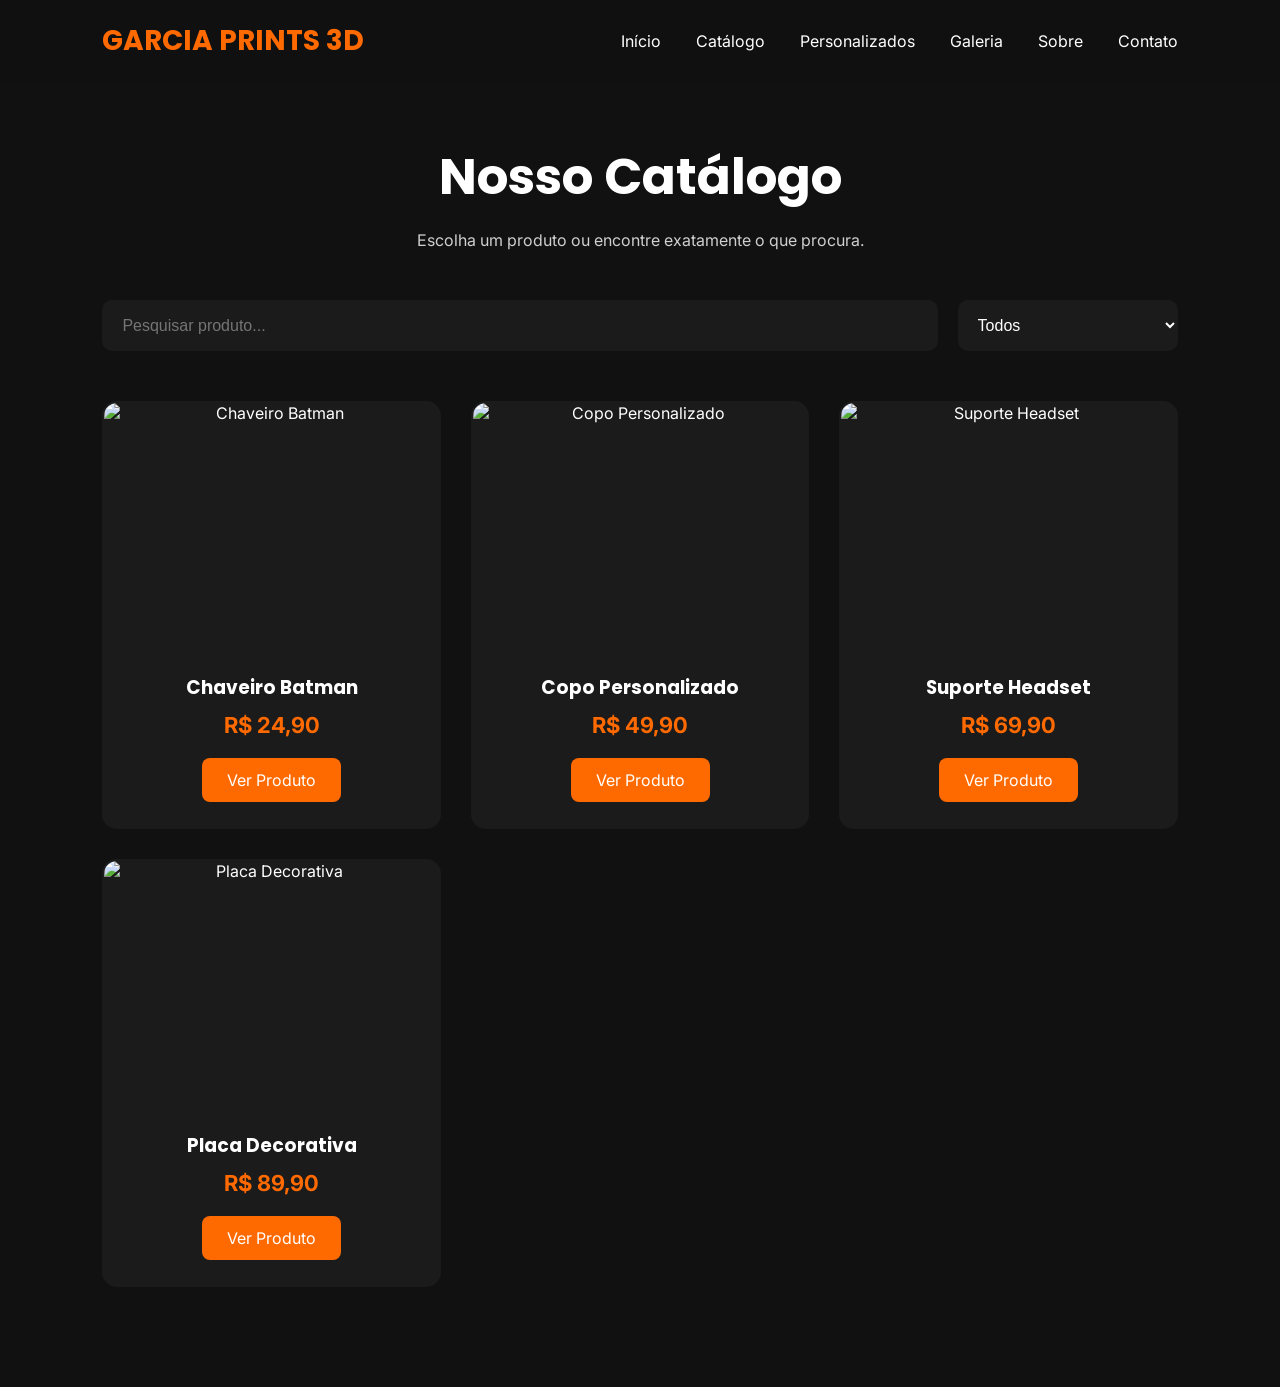
==== catalogo.html @ c891ea6e "Primeira versão do site" ====
<!DOCTYPE html>
<html lang="pt-BR">

<head>

    <meta charset="UTF-8">
    <meta name="viewport" content="width=device-width, initial-scale=1.0">

    <title>Catálogo | Garcia Prints 3D</title>

    <link rel="preconnect" href="https://fonts.googleapis.com">
    <link rel="preconnect" href="https://fonts.gstatic.com" crossorigin>

    <link href="https://fonts.googleapis.com/css2?family=Inter:wght@300;400;500;600&family=Poppins:wght@400;600;700;800&display=swap" rel="stylesheet">

    <link rel="stylesheet" href="style.css">

</head>

<body>

<header>

    <div class="logo">
        GARCIA PRINTS 3D
    </div>

    <nav>

        <a href="index.html">Início</a>
        <a href="catalogo.html">Catálogo</a>
        <a href="#">Personalizados</a>
        <a href="#">Galeria</a>
        <a href="#">Sobre</a>
        <a href="#">Contato</a>

    </nav>

    <button class="menu-btn">☰</button>

</header>

<section id="catalogo">

    <h1>Nosso Catálogo</h1>

    <p>
        Escolha um produto ou encontre exatamente o que procura.
    </p>

    <div class="catalogo-topo">

        <input
            type="text"
            id="pesquisa"
            placeholder="Pesquisar produto..."
        >

        <select id="categoria">

            <option>Todos</option>

            <option>Chaveiros</option>

            <option>Copos</option>

            <option>Decoração</option>

            <option>Geek</option>

            <option>Times</option>

            <option>Empresas</option>

        </select>

    </div>

    <div id="lista-produtos" class="produtos-grid">

    </div>

</section>

<script src="script.js"></script>

</body>
</html>
---- style.css ----
/* ===========================
   RESET
=========================== */

*{
    margin:0;
    padding:0;
    box-sizing:border-box;
}

html{
    scroll-behavior:smooth;
}

body{
    background:#111111;
    color:#ffffff;
    font-family:'Inter',sans-serif;
}

h1,h2,h3,h4,h5,h6{
    font-family:'Poppins',sans-serif;
}

a{
    text-decoration:none;
    color:inherit;
}

img{
    max-width:100%;
    display:block;
}

/* ===========================
   HEADER
=========================== */

header{
    position:fixed;
    top:0;
    left:0;
    width:100%;
    padding:20px 8%;
    display:flex;
    justify-content:space-between;
    align-items:center;
    background:rgba(17,17,17,.9);
    backdrop-filter:blur(10px);
    z-index:1000;
}

.logo{
    font-size:28px;
    font-weight:700;
    color:#ff6a00;
    font-family:'Poppins',sans-serif;
}

nav{
    display:flex;
    gap:35px;
}

nav a{
    transition:.3s;
}

nav a:hover{
    color:#ff6a00;
}

.menu-btn{
    display:none;
    background:none;
    border:none;
    color:#fff;
    font-size:30px;
    cursor:pointer;
}

/* ===========================
   HERO
=========================== */

#hero{
    min-height:100vh;
    padding:120px 8%;
    display:flex;
    align-items:center;
    justify-content:space-between;
    gap:60px;
}

.hero-text{
    flex:1;
}

.hero-text h1{
    font-size:56px;
    line-height:1.2;
    margin-bottom:20px;
}

.hero-text p{
    color:#cfcfcf;
    font-size:18px;
    margin-bottom:40px;
    max-width:550px;
}

.hero-buttons{
    display:flex;
    gap:20px;
}

.btn{
    background:#ff6a00;
    color:#fff;
    padding:16px 32px;
    border-radius:8px;
    font-weight:600;
    transition:.3s;
}

.btn:hover{
    transform:translateY(-3px);
}

.btn2{
    background:transparent;
    border:2px solid #ff6a00;
}

.hero-image{
    flex:1;
    display:flex;
    justify-content:center;
}

.hero-image img{
    max-width:500px;
}

/* ===========================
   SEÇÕES
=========================== */

section{
    padding:100px 8%;
}

h2{
    font-size:40px;
    margin-bottom:50px;
    text-align:center;
}

/* ===========================
   RESPONSIVO
=========================== */

@media(max-width:900px){

    nav{
        display:none;
    }

    .menu-btn{
        display:block;
    }

    #hero{
        flex-direction:column;
        text-align:center;
    }

    .hero-buttons{
        justify-content:center;
        flex-wrap:wrap;
    }

    .hero-text h1{
        font-size:40px;
    }
}/* ===========================
MENU MOBILE
=========================== */

@media(max-width:900px){

    nav.active{
        display:flex;
        flex-direction:column;
        position:absolute;
        top:80px;
        left:0;
        width:100%;
        background:#111111;
        padding:30px;
        text-align:center;
        gap:25px;
    }

}/* ===========================
   CATEGORIAS
=========================== */

.grid-categorias{
    display:grid;
    grid-template-columns:repeat(auto-fit,minmax(220px,1fr));
    gap:25px;
}

.categoria{
    background:#1b1b1b;
    border:2px solid transparent;
    border-radius:15px;
    padding:30px;
    text-align:center;
    transition:.35s;
    cursor:pointer;
}

.categoria img{
    width:120px;
    height:120px;
    object-fit:contain;
    margin:0 auto 20px;
    transition:.35s;
}

.categoria h3{
    font-family:'Poppins',sans-serif;
    font-size:22px;
}

.categoria:hover{
    transform:translateY(-8px) scale(1.03);
    border-color:#ff6a00;
    box-shadow:0 15px 40px rgba(255,106,0,.2);
}

.categoria:hover img{
    transform:scale(1.08);
}/* ===========================
   PRODUTOS
=========================== */

.produtos-grid{

    display:grid;

    grid-template-columns:repeat(auto-fit,minmax(260px,1fr));

    gap:30px;

}

.produto-card{

    background:#1b1b1b;

    border-radius:15px;

    overflow:hidden;

    transition:.35s;

    text-align:center;

    border:2px solid transparent;

}

.produto-card:hover{

    transform:translateY(-10px);

    border-color:#ff6a00;

    box-shadow:0 20px 45px rgba(255,106,0,.2);

}

.produto-card img{

    width:100%;

    height:250px;

    object-fit:cover;

}

.produto-card h3{

    margin:20px 0 10px;

    font-family:'Poppins',sans-serif;

}

.preco{

    color:#ff6a00;

    font-size:22px;

    font-weight:bold;

    margin-bottom:20px;

}

.btn-card{

    display:inline-block;

    margin-bottom:25px;

    background:#ff6a00;

    color:#fff;

    padding:12px 25px;

    border-radius:8px;

    transition:.3s;

}

.btn-card:hover{

    transform:scale(1.05);

}/* ===========================
   COMO FUNCIONA
=========================== */

.linha-tempo{

    display:flex;

    justify-content:center;

    align-items:center;

    gap:25px;

    flex-wrap:wrap;

}

.passo{

    background:#1b1b1b;

    width:250px;

    padding:35px 25px;

    border-radius:15px;

    text-align:center;

    transition:.3s;

    border:2px solid transparent;

}

.passo:hover{

    transform:translateY(-8px);

    border-color:#ff6a00;

    box-shadow:0 15px 35px rgba(255,106,0,.2);

}

.icone{

    font-size:60px;

    margin-bottom:20px;

}

.passo h3{

    margin-bottom:15px;

    font-family:'Poppins',sans-serif;

}

.passo p{

    color:#cfcfcf;

    line-height:1.6;

}

.seta{

    color:#ff6a00;

    font-size:40px;

}

@media(max-width:900px){

    .linha-tempo{

        flex-direction:column;

    }

    .seta{

        transform:rotate(90deg);

    }

}/* ===========================
   PERSONALIZADOS
=========================== */

#personalizados{

    display:flex;

    align-items:center;

    justify-content:space-between;

    gap:70px;

}

.personalizados-img{

    flex:1;

}

.personalizados-img img{

    width:100%;

    border-radius:20px;

    transition:.4s;

}

.personalizados-img img:hover{

    transform:scale(1.02);

}

.personalizados-texto{

    flex:1;

}

.personalizados-texto span{

    color:#ff6a00;

    font-weight:700;

    letter-spacing:2px;

}

.personalizados-texto h2{

    text-align:left;

    margin:15px 0 25px;

    font-size:45px;

}

.personalizados-texto p{

    color:#cfcfcf;

    line-height:1.8;

    margin-bottom:35px;

    font-size:18px;

}

@media(max-width:900px){

    #personalizados{

        flex-direction:column;

    }

    .personalizados-texto{

        text-align:center;

    }

    .personalizados-texto h2{

        text-align:center;

        font-size:35px;

    }

}/* ===========================
   GALERIA
=========================== */

.galeria-grid{

    display:grid;

    grid-template-columns:repeat(auto-fit,minmax(280px,1fr));

    gap:20px;

}

.galeria-grid img{

    width:100%;

    height:260px;

    object-fit:cover;

    border-radius:15px;

    cursor:pointer;

    transition:.35s;

}

.galeria-grid img:hover{

    transform:scale(1.05);

    box-shadow:0 15px 35px rgba(255,106,0,.25);

}/* ===========================
   AVALIAÇÕES
=========================== */

.avaliacoes-grid{

    display:grid;

    grid-template-columns:repeat(auto-fit,minmax(300px,1fr));

    gap:25px;

}

.avaliacao-card{

    background:#1b1b1b;

    padding:30px;

    border-radius:15px;

    transition:.3s;

    border:2px solid transparent;

}

.avaliacao-card:hover{

    border-color:#ff6a00;

    transform:translateY(-8px);

}

.estrelas{

    color:#ff6a00;

    font-size:22px;

    margin-bottom:15px;

}

.avaliacao-card p{

    color:#ddd;

    line-height:1.7;

}

.avaliacao-card h4{

    margin-top:20px;

}

/* ===========================
   FOOTER
=========================== */

footer{

    background:#0d0d0d;

    display:grid;

    grid-template-columns:repeat(auto-fit,minmax(250px,1fr));

    gap:40px;

    padding:70px 8%;

}

footer h2{

    text-align:left;

    margin-bottom:15px;

}

footer h3{

    margin-bottom:20px;

}

.footer-menu{

    display:flex;

    flex-direction:column;

    gap:12px;

}

.footer-menu a{

    transition:.3s;

}

.footer-menu a:hover{

    color:#ff6a00;

}

.footer-contato{

    display:flex;

    flex-direction:column;

    gap:12px;

}

.copyright{

    background:#080808;

    text-align:center;

    padding:20px;

    color:#888;

}/* ===========================
   CATÁLOGO
=========================== */

#catalogo{

    padding:140px 8% 100px;

}

#catalogo h1{

    font-family:'Poppins',sans-serif;

    font-size:50px;

    text-align:center;

    margin-bottom:15px;

}

#catalogo>p{

    text-align:center;

    color:#cfcfcf;

    margin-bottom:50px;

}

.catalogo-topo{

    display:flex;

    justify-content:space-between;

    gap:20px;

    margin-bottom:50px;

    flex-wrap:wrap;

}

#pesquisa{

    flex:1;

    min-width:250px;

    padding:16px 20px;

    border:none;

    border-radius:10px;

    background:#1b1b1b;

    color:white;

    font-size:16px;

    outline:none;

}

#categoria{

    width:220px;

    padding:16px;

    border:none;

    border-radius:10px;

    background:#1b1b1b;

    color:white;

    font-size:16px;

    cursor:pointer;

    outline:none;

}

#pesquisa:focus,
#categoria:focus{

    box-shadow:0 0 0 2px #ff6a00;

}

@media(max-width:768px){

.catalogo-topo{

flex-direction:column;

}

#categoria{

width:100%;

}

}/* ===========================
   PÁGINA DO PRODUTO
=========================== */

#produto{

    padding:140px 8%;

    display:flex;

    gap:60px;

    align-items:center;

    flex-wrap:wrap;

}

.produto-imagem{

    flex:1;

}

.produto-imagem img{

    width:100%;

    max-width:500px;

    border-radius:20px;

}

.produto-info{

    flex:1;

}

.produto-info h1{

    font-size:48px;

    margin-bottom:20px;

}

.produto-info p{

    color:#ddd;

    line-height:1.8;

    margin-bottom:30px;

}

.botoes-compra{

    display:flex;

    gap:20px;

    flex-wrap:wrap;

}
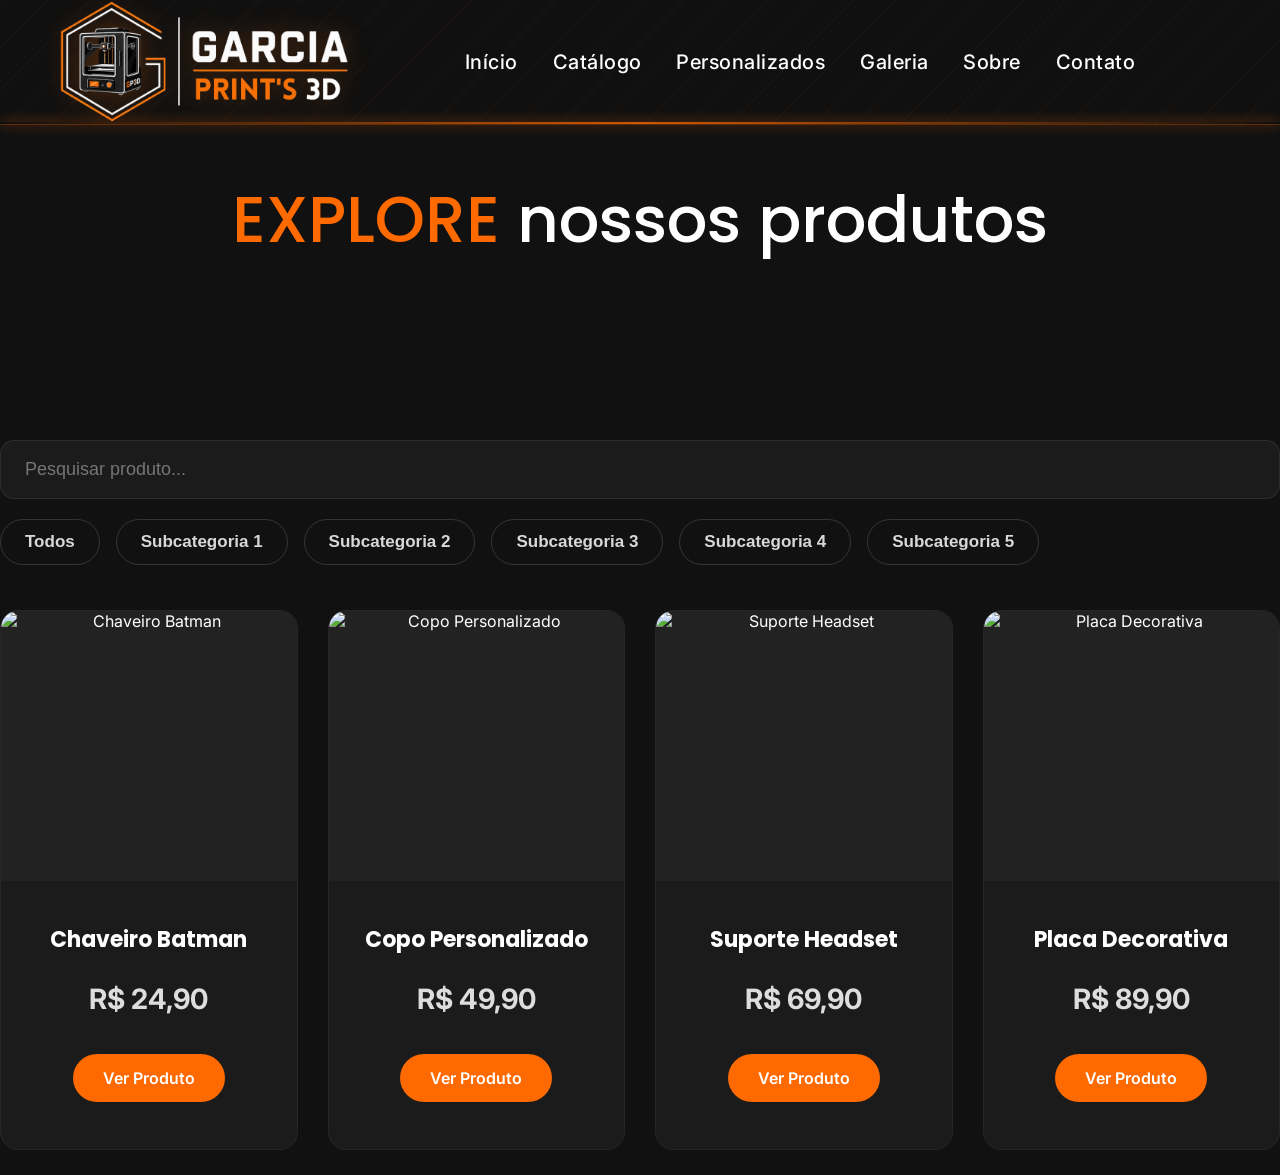
==== commit 8baa317c: "home finalizada" ====
--- a/catalogo.html
+++ b/catalogo.html
@@ -22,9 +22,10 @@
 <header>
 
     <div class="logo">
-        GARCIA PRINTS 3D
-    </div>
-
+    <a href="index.html">
+        <img src="assets/logo.png" alt="Garcia Print's 3D">
+    </a>
+</div>
     <nav>
 
         <a href="index.html">Início</a>
@@ -42,41 +43,33 @@
 
 <section id="catalogo">
 
-    <h1>Nosso Catálogo</h1>
+    <h1><span>EXPLORE</span> nossos produtos</h1>
 
-    <p>
-        Escolha um produto ou encontre exatamente o que procura.
-    </p>
-
+</section>
     <div class="catalogo-topo">
 
-        <input
-            type="text"
-            id="pesquisa"
-            placeholder="Pesquisar produto..."
-        >
+    <input
+    type="text"
+    id="pesquisa"
+    placeholder="Pesquisar produto..."
+>
 
-        <select id="categoria">
+<div class="filtros">
 
-            <option>Todos</option>
+    <button class="filtro filtroativo">Todos</button>
 
-            <option>Chaveiros</option>
+    <button class="filtro">Subcategoria 1</button>
 
-            <option>Copos</option>
+    <button class="filtro">Subcategoria 2</button>
 
-            <option>Decoração</option>
+    <button class="filtro">Subcategoria 3</button>
 
-            <option>Geek</option>
+    <button class="filtro">Subcategoria 4</button>
 
-            <option>Times</option>
+    <button class="filtro">Subcategoria 5</button>
 
-            <option>Empresas</option>
-
-        </select>
-
-    </div>
-
-    <div id="lista-produtos" class="produtos-grid">
+</div>    
+     <div id="lista-produtos" class="produtos-grid">
 
     </div>
 
--- a/style.css
+++ b/style.css
@@ -32,53 +32,139 @@
     display:block;
 }
 
-/* ===========================
-   HEADER
-=========================== */
 
 header{
     position:fixed;
     top:0;
     left:0;
     width:100%;
-    padding:20px 8%;
+    height:125px;
+
     display:flex;
-    justify-content:space-between;
     align-items:center;
-    background:rgba(17,17,17,.9);
-    backdrop-filter:blur(10px);
-    z-index:1000;
-}
-
+
+    padding:0 50px;
+
+    background:linear-gradient(
+        135deg,
+        rgba(15,15,15,.98),
+        rgba(30,30,30,.95),
+        rgba(15,15,15,.98)
+    );
+
+    backdrop-filter:blur(18px);
+
+    border-bottom:1px solid rgba(255,106,0,.25);
+
+    z-index:9999;
+}
 .logo{
-    font-size:28px;
-    font-weight:700;
-    color:#ff6a00;
-    font-family:'Poppins',sans-serif;
-}
-
+    display:flex;
+    align-items:center;
+    height:100%;
+}
+
+.logo img{
+    height:30px;
+    width:auto;
+    display:block;
+    transition:.3s;
+    margin-top: 30px
+}
+
+.logo img:hover{
+    transform:scale(1.03);
+}
 nav{
+    flex:1;
     display:flex;
-    gap:35px;
+    justify-content:space-evenly;
+    align-items:center;
+
+    margin-left:60px;
+    margin-right:60px;
 }
 
 nav a{
+    color:#fff;
+    text-decoration:none;
+    font-size:20px;      /* antes devia estar 16px */
+    font-weight:500;
+    letter-spacing:.5px;
+    transition:.3s;
+}
+
+nav a::after{
+
+    content:"";
+
+    position:absolute;
+
+    left:0;
+    bottom:-7px;
+
+    width:0;
+    height:2px;
+
+    background:#ff6a00;
+
     transition:.3s;
 }
 
 nav a:hover{
     color:#ff6a00;
+    text-shadow:0 0 10px rgba(255,106,0,.6);
+}
+
+nav a:hover::after{
+
+    width:100%;
+
+}
+
+.btn-orcamento{
+
+    background:#ff6a00;
+
+    color:#fff;
+
+    padding:13px 24px;
+
+    border-radius:10px;
+
+    text-decoration:none;
+
+    font-weight:600;
+
+    transition:.3s;
+
+    white-space:nowrap;
+
+}
+
+.btn-orcamento:hover{
+
+    transform:translateY(-2px);
+
+    box-shadow:0 0 20px rgba(255,106,0,.45);
+
 }
 
 .menu-btn{
+
     display:none;
+
     background:none;
+
     border:none;
+
     color:#fff;
+
     font-size:30px;
+
     cursor:pointer;
-}
-
+
+}
 /* ===========================
    HERO
 =========================== */
@@ -90,28 +176,61 @@
     align-items:center;
     justify-content:space-between;
     gap:60px;
-}
-
+
+    position:relative;
+    overflow:hidden;
+}
+#hero::before{
+    content:"";
+    position:absolute;
+    inset:0;
+
+    background:
+        radial-gradient(circle at 20% 40%, rgba(255,106,0,.18), transparent 35%),
+        radial-gradient(circle at 85% 20%, rgba(255,106,0,.10), transparent 25%);
+
+    z-index:-2;
+}
+#hero::after{
+    content:"";
+    position:absolute;
+    inset:0;
+
+    background-image:
+        linear-gradient(rgba(255,106,0,.03) 1px, transparent 1px),
+        linear-gradient(90deg, rgba(255,106,0,.03) 1px, transparent 1px);
+
+    background-size:60px 60px;
+
+    z-index:-1;
+}
 .hero-text{
     flex:1;
 }
 
 .hero-text h1{
-    font-size:56px;
-    line-height:1.2;
-    margin-bottom:20px;
+    font-size:78px;
+    line-height:1.08;
+    font-weight:800;
+    margin-bottom:35px;
+    letter-spacing:-2px;
 }
 
 .hero-text p{
-    color:#cfcfcf;
-    font-size:18px;
-    margin-bottom:40px;
-    max-width:550px;
-}
-
+    font-size:26px;
+    line-height:1.7;
+    color:#d8d8d8;
+    max-width:650px;
+    margin-bottom:45px;
+}
+
+.hero-text span{
+    color:#ff6a00;
+}
 .hero-buttons{
     display:flex;
-    gap:20px;
+    gap:25px;
+    margin-top:25px;
 }
 
 .btn{
@@ -707,169 +826,625 @@
 
 #catalogo h1{
 
-    font-family:'Poppins',sans-serif;
-
-    font-size:50px;
+    font-size:64px;
+
+    font-weight:500;
+
+    line-height:2.5;
+
+    margin: bottom 40px;
+
+    text-align: center;
+}
+
+
+#catalogo h1 span{
+
+    color:#ff6a00;
+
+}
+
+#catalogo>p{
 
     text-align:center;
 
-    margin-bottom:15px;
-
-}
-
-#catalogo>p{
-
+    color:#cfcfcf;
+
+    margin-bottom:50px;
+
+}
+
+.catalogo-topo{
+
+    display:block;
+
+    margin:40px 0 25px;
+
+}
+
+#pesquisa{
+
+    width:100%;
+
+    padding:18px 24px;
+
+    background:#1b1b1b;
+
+    border:1px solid rgba(255,255,255,.08);
+
+    border-radius:14px;
+
+    color:#fff;
+
+    font-size:18px;
+
+    outline:none;
+
+    transition:.3s;
+
+}
+
+@media(max-width:768px){
+
+.catalogo-topo{
+
+    margin:30px 0 20px;
+
+}
+
+}
+.catalogo-topo{
+
+flex-direction:column;
+
+}
+
+#categoria{
+
+width:100%;
+
+}
+
+/* ===========================
+   PÁGINA DO PRODUTO
+=========================== */
+
+#produto{
+
+    padding:140px 8%;
+
+    display:flex;
+
+    gap:60px;
+
+    align-items:center;
+
+    flex-wrap:wrap;
+
+}
+
+.produto-imagem{
+
+    flex:1;
+
+}
+
+.produto-imagem img{
+
+    width:100%;
+
+    max-width:500px;
+
+    border-radius:20px;
+
+}
+
+.produto-info{
+
+    flex:1;
+
+}
+
+.produto-info h1{
+
+    font-size:48px;
+
+    margin-bottom:20px;
+
+}
+
+.produto-info p{
+
+    color:#ddd;
+
+    line-height:1.8;
+
+    margin-bottom:30px;
+
+}
+
+.botoes-compra{
+
+    display:flex;
+
+    gap:20px;
+
+    flex-wrap:wrap;
+
+}/* ===== LOGO ===== */
+.logo img{
+    width: 320px;
+    height: auto;
+    display: block;
+    transition: .35s;
+    filter: drop-shadow(0 0 12px rgba(255,106,0,.25));
+}
+
+.logo img:hover{
+    transform: scale(1.04);
+    filter: drop-shadow(0 0 20px rgba(255,106,0,.45));
+} header::after{
+    content:"";
+    position:absolute;
+    left:0;
+    bottom:0;
+    width:100%;
+    height:2px;
+
+    background:linear-gradient(
+        90deg,
+        transparent,
+        #ff6a00,
+        transparent
+    );
+
+    opacity:.8;
+}.btn-orcamento{
+    background:#ff6a00;
+    color:#fff;
+    text-decoration:none;
+    padding:12px 22px;
+    border-radius:8px;
+    font-weight:600;
+    transition:.3s;
+}
+
+.btn-orcamento:hover{
+    background:#ff7d1a;
+    transform:translateY(-2px);
+}header::before{
+    content:"";
+
+    position:absolute;
+
+    top:0;
+    left:0;
+
+    width:100%;
+    height:100%;
+
+    background:
+    repeating-linear-gradient(
+        -45deg,
+        transparent 0px,
+        transparent 28px,
+        rgba(255,106,0,.05) 29px,
+        transparent 30px
+    );
+
+    pointer-events:none;
+} header::after{
+    content:"";
+
+    position:absolute;
+
+    left:0;
+    bottom:0;
+
+    width:100%;
+    height:2px;
+
+    background:linear-gradient(
+        90deg,
+        transparent,
+        #ff6a00,
+        transparent
+    );
+
+    box-shadow:0 0 12px #ff6a00;
+}.logo{
+    overflow:hidden;
+}
+.hero-content span{
+    color:#ff6a00;
+}
+.orcamento-btn{
+    margin-left:auto;
+}
+/* ===========================
+   HERO PREMIUM
+=========================== */
+
+.hero-image{
+    position:relative;
+    display:flex;
+    justify-content:center;
+    align-items:center;
+}
+
+.hero-image::before{
+    content:"";
+    position:absolute;
+    width:500px;
+    height:500px;
+    border-radius:50%;
+    background:radial-gradient(circle,
+        rgba(255,106,0,.35),
+        rgba(255,106,0,.08),
+        transparent 70%);
+    filter:blur(30px);
+    z-index:-1;
+    animation:pulseGlow 5s ease-in-out infinite;
+}
+
+.hero-image img{
+    width:650px;
+    max-width:100%;
+    animation:float 5s ease-in-out infinite;
+    filter:drop-shadow(0 25px 45px rgba(255,106,0,.35));
+}
+
+@keyframes float{
+    0%{
+        transform:translateY(0px);
+    }
+    50%{
+        transform:translateY(-18px);
+    }
+    100%{
+        transform:translateY(0px);
+    }
+}
+
+@keyframes pulseGlow{
+    0%{
+        transform:scale(1);
+        opacity:.6;
+    }
+    50%{
+        transform:scale(1.08);
+        opacity:1;
+    }
+    100%{
+        transform:scale(1);
+        opacity:.6;
+    }
+}
+.btn{
+    position:relative;
+    overflow:hidden;
+}
+
+.btn::before{
+    content:"";
+    position:absolute;
+    top:0;
+    left:-120%;
+    width:60%;
+    height:100%;
+    background:linear-gradient(
+        90deg,
+        transparent,
+        rgba(255,255,255,.4),
+        transparent
+    );
+    transform:skewX(-25deg);
+    transition:.7s;
+}
+
+.btn:hover::before{
+    left:170%;
+}
+
+.btn:hover{
+    transform:translateY(-5px);
+    box-shadow:0 15px 30px rgba(255,106,0,.35);
+}
+/* ===========================
+   CATEGORIAS
+=========================== */
+
+#categorias{
+    padding:100px 8%;
+}
+
+#categorias h2{
     text-align:center;
-
-    color:#cfcfcf;
-
-    margin-bottom:50px;
-
-}
-
-.catalogo-topo{
-
+    font-size:48px;
+    margin-bottom:60px;
+    color:#fff;
+}
+
+.grid-categorias{
+    display:grid;
+    grid-template-columns:repeat(auto-fit,minmax(280px,1fr));
+    gap:30px;
+}
+
+.categoria{
+    background:linear-gradient(180deg,#202020,#171717);
+    border:1px solid rgba(255,255,255,.05);
+    border-radius:18px;
+
+    padding:45px 35px;
+
+    transition:.35s ease;
+
+    cursor:pointer;
+
+    position:relative;
+
+    overflow:hidden;
+}
+
+.categoria::before{
+    content:"";
+    position:absolute;
+    top:0;
+    left:-100%;
+    width:100%;
+    height:3px;
+
+    background:linear-gradient(
+        90deg,
+        transparent,
+        #ff6a00,
+        transparent
+    );
+
+    transition:.6s;
+}
+
+.categoria:hover{
+    transform:translateY(-10px);
+
+    border-color:rgba(255,106,0,.35);
+
+    box-shadow:
+        0 18px 40px rgba(0,0,0,.45),
+        0 0 30px rgba(255,106,0,.15);
+}
+
+.categoria:hover::before{
+    left:100%;
+}
+
+.categoria h3{
+    font-size:28px;
+    margin-bottom:20px;
+}
+
+.categoria p{
+    color:#bdbdbd;
+    font-size:17px;
+}
+
+.categoria:hover p{
+    color:#ff6a00;
+}/*=========================
+ /* ===========================
+   FILTROS DO CATÁLOGO
+=========================== */
+
+.filtros{
     display:flex;
-
-    justify-content:space-between;
-
-    gap:20px;
-
-    margin-bottom:50px;
-
     flex-wrap:wrap;
-
-}
-
-#pesquisa{
-
-    flex:1;
-
-    min-width:250px;
-
-    padding:16px 20px;
-
-    border:none;
-
-    border-radius:10px;
+    gap:16px;
+    margin:20px 0 45px;
+}
+
+.filtro{
+    background:transparent;
+    border:1px solid rgba(255,255,255,.15);
+    color:#d8d8d8;
+
+    padding:12px 24px;
+
+    border-radius:999px;
+
+    font-size:17px;
+    font-weight:600;
+
+    cursor:pointer;
+
+    transition:.3s ease;
+}
+
+.filtro:hover{
+    border-color:#ff6a00;
+    color:#fff;
+    transform:translateY(-2px);
+}
+
+.filtro.ativo{
+    background:#ff6a00;
+    color:#fff;
+    border-color:#ff6a00;
+
+    box-shadow:0 0 20px rgba(255,106,0,.25);
+}/* ===========================
+   CARDS DOS PRODUTOS
+=========================== */
+
+.produto{
+
+    background:#1a1a1a;
+
+    border:1px solid rgba(255,255,255,.05);
+
+    border-radius:18px;
+
+    overflow:hidden;
+
+    transition:.35s;
+
+}
+
+.produto:hover{
+
+    transform:translateY(-10px);
+
+    border-color:#ff6a00;
+
+    box-shadow:0 20px 45px rgba(255,106,0,.18);
+
+}
+
+.produto img{
+
+    width:100%;
+    height:260px;
+
+    object-fit:cover;
+
+    transition:.4s;
+
+}
+
+.produto:hover img{
+
+    transform:scale(1.06);
+
+}
+
+.produto-info{
+
+    padding:22px;
+
+}
+
+.produto h3{
+
+    font-size:22px;
+
+    margin-bottom:10px;
+
+}
+
+.preco{
+
+    color:#ff6a00;
+
+    font-size:28px;
+
+    font-weight:700;
+
+    margin:18px 0;
+
+}.produto-card{
 
     background:#1b1b1b;
+    border-radius:18px;
+    overflow:hidden;
+
+    transition:.35s;
+
+    border:1px solid #262626;
+
+}
+
+.produto-card:hover{
+
+    transform:translateY(-10px);
+
+    border-color:#ff6a00;
+
+    box-shadow:0 20px 40px rgba(255,106,0,.18);
+
+}
+
+.produto-img{
+
+    height:270px;
+
+    overflow:hidden;
+
+    display:flex;
+
+    justify-content:center;
+
+    align-items:center;
+
+    background:#222;
+
+}
+
+.produto-img img{
+
+    width:100%;
+    height:100%;
+    object-fit:cover;
+
+    transition:.4s;
+
+}
+
+.produto-card:hover img{
+
+    transform:scale(1.08);
+
+}
+
+.produto-info{
+
+    padding:22px;
+
+    text-align:center;
+
+}
+
+.produto-info h3{
+
+    font-size:22px;
+
+    margin-bottom:12px;
+
+}
+
+.preco{
+
+    font-size:28px;
+
+    font-weight:700;
+
+    color:#ff6a00;
+
+    margin-bottom:22px;
+
+}
+
+.btn-card{
+
+    display:inline-block;
+
+    padding:14px 30px;
+
+    border-radius:999px;
+
+    background:#ff6a00;
 
     color:white;
 
-    font-size:16px;
-
-    outline:none;
-
-}
-
-#categoria{
-
-    width:220px;
-
-    padding:16px;
-
-    border:none;
-
-    border-radius:10px;
-
-    background:#1b1b1b;
-
-    color:white;
-
-    font-size:16px;
-
-    cursor:pointer;
-
-    outline:none;
-
-}
-
-#pesquisa:focus,
-#categoria:focus{
-
-    box-shadow:0 0 0 2px #ff6a00;
-
-}
-
-@media(max-width:768px){
-
-.catalogo-topo{
-
-flex-direction:column;
-
-}
-
-#categoria{
-
-width:100%;
-
-}
-
-}/* ===========================
-   PÁGINA DO PRODUTO
-=========================== */
-
-#produto{
-
-    padding:140px 8%;
-
-    display:flex;
-
-    gap:60px;
-
-    align-items:center;
-
-    flex-wrap:wrap;
-
-}
-
-.produto-imagem{
-
-    flex:1;
-
-}
-
-.produto-imagem img{
-
-    width:100%;
-
-    max-width:500px;
-
-    border-radius:20px;
-
-}
-
-.produto-info{
-
-    flex:1;
-
-}
-
-.produto-info h1{
-
-    font-size:48px;
-
-    margin-bottom:20px;
-
-}
-
-.produto-info p{
-
-    color:#ddd;
-
-    line-height:1.8;
-
-    margin-bottom:30px;
-
-}
-
-.botoes-compra{
-
-    display:flex;
-
-    gap:20px;
-
-    flex-wrap:wrap;
-
-}
+    font-weight:600;
+
+    transition:.3s;
+
+}
+
+.btn-card:hover{
+
+    transform:translateY(-3px);
+
+    box-shadow:0 8px 20px rgba(255,106,0,.35);
+
+}
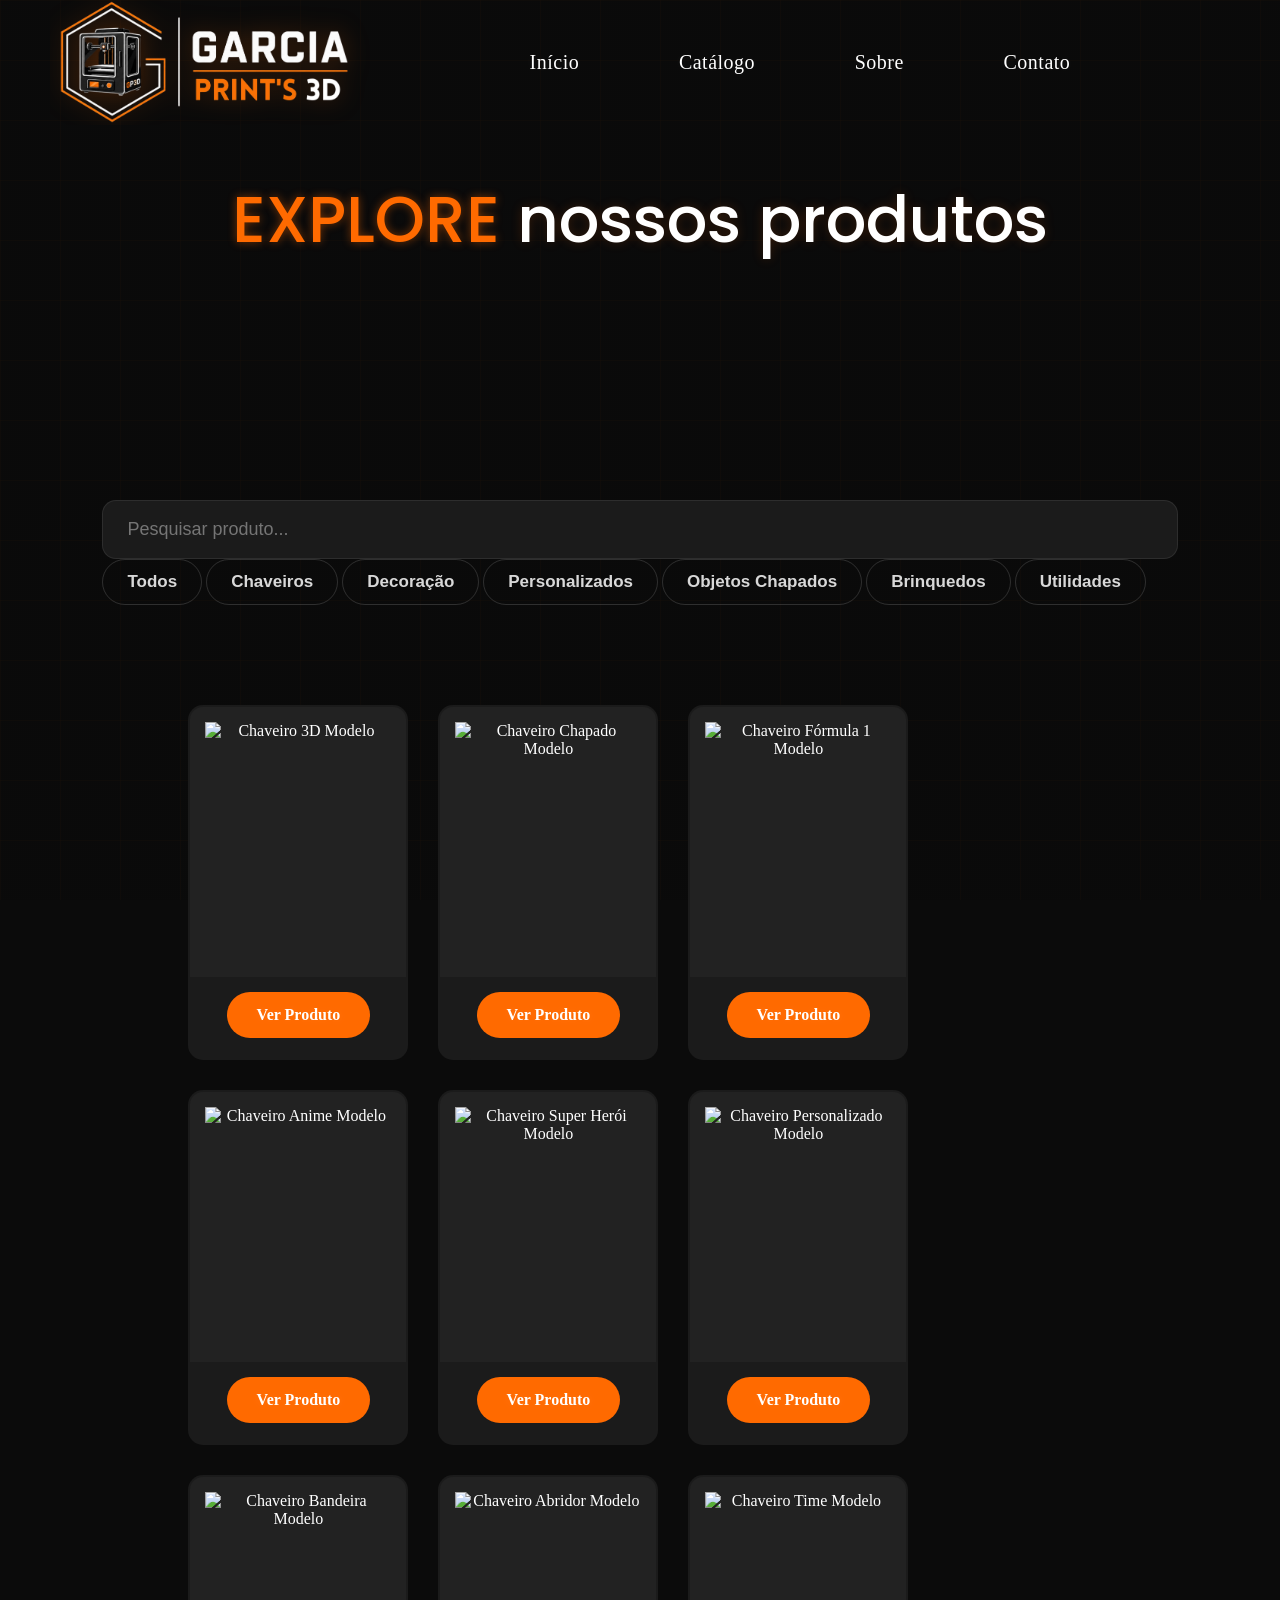
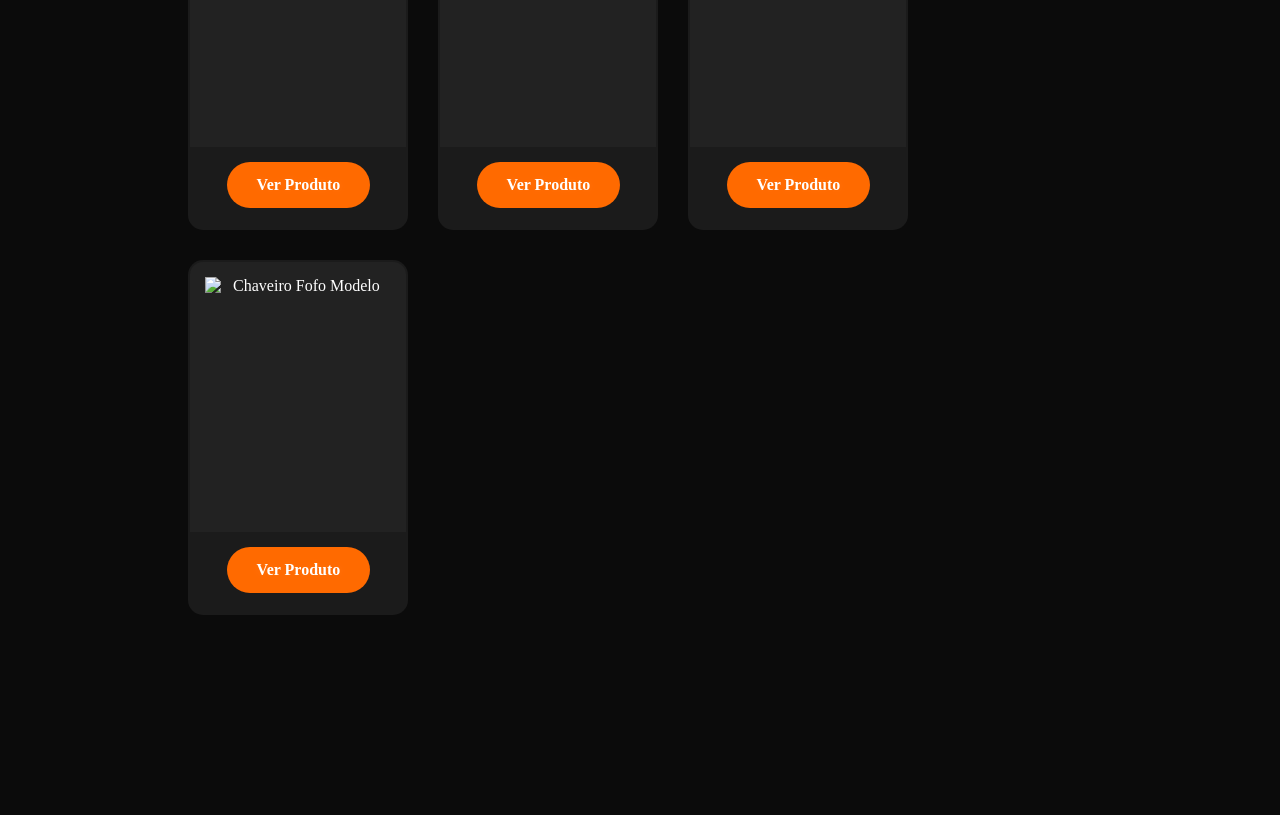
==== commit ea97160d: "90% ja foi" ====
--- a/catalogo.html
+++ b/catalogo.html
@@ -3,80 +3,228 @@
 
 <head>
 
-    <meta charset="UTF-8">
-    <meta name="viewport" content="width=device-width, initial-scale=1.0">
-
-    <title>Catálogo | Garcia Prints 3D</title>
-
-    <link rel="preconnect" href="https://fonts.googleapis.com">
-    <link rel="preconnect" href="https://fonts.gstatic.com" crossorigin>
-
-    <link href="https://fonts.googleapis.com/css2?family=Inter:wght@300;400;500;600&family=Poppins:wght@400;600;700;800&display=swap" rel="stylesheet">
-
-    <link rel="stylesheet" href="style.css">
+<meta charset="UTF-8">
+<meta name="viewport" content="width=device-width, initial-scale=1.0">
+
+<title>Catálogo | Garcia Prints 3D</title>
+
+
+<link rel="preconnect" href="https://fonts.googleapis.com">
+<link rel="preconnect" href="https://fonts.gstatic.com" crossorigin>
+
+<link href="https://fonts.googleapis.com/css2?family=Inter:wght@300;400;500;600&family=Poppins:wght@400;600;700;800&display=swap" rel="stylesheet">
+
+
+<link rel="stylesheet" href="style.css">
 
 </head>
 
+
 <body>
 
+
+
 <header>
 
-    <div class="logo">
-    <a href="index.html">
-        <img src="assets/logo.png" alt="Garcia Print's 3D">
-    </a>
+
+<div class="logo">
+
+<a href="index.html">
+<img src="assets/logo.png" alt="Garcia Prints 3D">
+</a>
+
 </div>
-    <nav>
-
-        <a href="index.html">Início</a>
-        <a href="catalogo.html">Catálogo</a>
-        <a href="#">Personalizados</a>
-        <a href="#">Galeria</a>
-        <a href="#">Sobre</a>
-        <a href="#">Contato</a>
-
-    </nav>
-
-    <button class="menu-btn">☰</button>
+
+
+
+<nav>
+
+    <a href="index.html">Início</a>
+
+    <a href="catalogo.html">Catálogo</a>
+
+    <a href="sobre.html">Sobre</a>
+
+    <a href="orcamento.html">Contato</a>
+
+</nav>
+
+
+<button class="menu-btn">
+☰
+</button>
+
 
 </header>
 
+
+
+
+
 <section id="catalogo">
 
-    <h1><span>EXPLORE</span> nossos produtos</h1>
+
+<h1>
+<span>EXPLORE</span> nossos produtos
+</h1>
+
 
 </section>
-    <div class="catalogo-topo">
-
-    <input
-    type="text"
-    id="pesquisa"
-    placeholder="Pesquisar produto..."
+
+
+
+
+
+
+
+<section class="catalogo-area">
+
+
+
+
+
+<input 
+type="text"
+id="pesquisa"
+placeholder="Pesquisar produto..."
 >
 
-<div class="filtros">
-
-    <button class="filtro filtroativo">Todos</button>
-
-    <button class="filtro">Subcategoria 1</button>
-
-    <button class="filtro">Subcategoria 2</button>
-
-    <button class="filtro">Subcategoria 3</button>
-
-    <button class="filtro">Subcategoria 4</button>
-
-    <button class="filtro">Subcategoria 5</button>
-
-</div>    
-     <div id="lista-produtos" class="produtos-grid">
-
-    </div>
+
+
+
+
+
+<!-- CATEGORIAS PRINCIPAIS -->
+
+<div class="filtros-categoria">
+
+
+
+<button 
+class="filtro filtroativo"
+data-categoria="Todos">
+
+Todos
+
+</button>
+
+
+
+
+<button 
+class="filtro"
+data-categoria="Chaveiros">
+
+Chaveiros
+
+</button>
+
+
+
+
+<button 
+class="filtro"
+data-categoria="Decoração">
+
+Decoração
+
+</button>
+
+
+
+
+<button 
+class="filtro"
+data-categoria="Personalizados">
+
+Personalizados
+
+</button>
+
+
+
+
+<button 
+class="filtro"
+data-categoria="Objetos Chapados">
+
+Objetos Chapados
+
+</button>
+
+
+
+
+<button 
+class="filtro"
+data-categoria="Brinquedos">
+
+Brinquedos
+
+</button>
+
+
+
+
+<button 
+class="filtro"
+data-categoria="Utilidades">
+
+Utilidades
+
+</button>
+
+
+
+</div>
+
+
+
+
+
+
+
+
+<!-- SUBCATEGORIAS -->
+
+<div 
+id="subfiltros">
+
+</div>
+
+
+
+
+
+
+
+
+
+<!-- MOSTRUÁRIO -->
+
+<section 
+id="lista-produtos">
+
 
 </section>
 
+
+
+
+
+</section>
+
+
+
+
+
+
+
+
+
 <script src="script.js"></script>
 
+
 </body>
-</html>
-
+
+</html>
--- a/style.css
+++ b/style.css
@@ -13,9 +13,22 @@
 }
 
 body{
-    background:#111111;
-    color:#ffffff;
-    font-family:'Inter',sans-serif;
+
+    background-color:#0b0b0b;
+
+    background-image:
+        linear-gradient(
+            rgba(10,10,10,.75),
+            rgba(10,10,10,.75)
+        ),
+        linear-gradient(rgba(255,106,0,.08) 1px, transparent 1px),
+        linear-gradient(90deg, rgba(255,106,0,.08) 1px, transparent 1px);
+
+    background-size:auto,60px 60px,60px 60px;
+
+    background-attachment:fixed;
+
+    color:#fff;
 }
 
 h1,h2,h3,h4,h5,h6{
@@ -34,6 +47,7 @@
 
 
 header{
+   
     position:fixed;
     top:0;
     left:0;
@@ -45,18 +59,31 @@
 
     padding:0 50px;
 
-    background:linear-gradient(
+   background: transparent;
+
+backdrop-filter: none;
+
+border-bottom: none;
+
+transition: .35s ease;
+
+    z-index:9999;
+}
+header.scrolled{
+
+    background: linear-gradient(
         135deg,
         rgba(15,15,15,.98),
         rgba(30,30,30,.95),
         rgba(15,15,15,.98)
     );
 
-    backdrop-filter:blur(18px);
-
-    border-bottom:1px solid rgba(255,106,0,.25);
-
-    z-index:9999;
+    backdrop-filter: blur(18px);
+
+    border-bottom: 1px solid rgba(255,106,0,.25);
+
+    box-shadow: 0 8px 25px rgba(0,0,0,.35);
+
 }
 .logo{
     display:flex;
@@ -179,6 +206,12 @@
 
     position:relative;
     overflow:hidden;
+
+    background-image:url("assets/hero/fundo-tech.jpg");
+background-size:cover;
+background-position:center;
+background-repeat:no-repeat;
+
 }
 #hero::before{
     content:"";
@@ -204,12 +237,16 @@
 
     z-index:-1;
 }
-.hero-text{
+.hero-text{.hero-text,
+.hero-buttons{
+    position:relative;
+    z-index:2;
+}
     flex:1;
 }
 
 .hero-text h1{
-    font-size:78px;
+    font-size:clamp(40px,5vw,78px);
     line-height:1.08;
     font-weight:800;
     margin-bottom:35px;
@@ -325,44 +362,155 @@
    CATEGORIAS
 =========================== */
 
+.categorias-wrapper{
+    position:relative;
+}
+
+
 .grid-categorias{
-    display:grid;
-    grid-template-columns:repeat(auto-fit,minmax(220px,1fr));
+    display:flex;
     gap:25px;
-}
+
+    overflow-x:auto;
+
+    scroll-behavior:smooth;
+
+    scrollbar-width:none;
+}
+
+.grid-categorias::-webkit-scrollbar{
+    display:none;
+}
+
 
 .categoria{
+
     background:#1b1b1b;
+
     border:2px solid transparent;
+
     border-radius:15px;
+
     padding:30px;
+
     text-align:center;
+
     transition:.35s;
+
     cursor:pointer;
-}
+
+    display:flex;
+
+    flex-direction:column;
+
+    justify-content:space-between;
+
+    flex:0 0 280px;
+}
+
 
 .categoria img{
-    width:120px;
-    height:120px;
-    object-fit:contain;
-    margin:0 auto 20px;
+
+    width:100%;
+
+    height:220px;
+
+    object-fit:cover;
+
     transition:.35s;
 }
 
+
 .categoria h3{
+
     font-family:'Poppins',sans-serif;
+
     font-size:22px;
-}
+
+    margin:20px 0 5px;
+
+}
+
+
+.categoria p{
+
+    margin:0;
+
+    color:#ff6a00;
+
+}
+
 
 .categoria:hover{
+
     transform:translateY(-8px) scale(1.03);
+
     border-color:#ff6a00;
+
     box-shadow:0 15px 40px rgba(255,106,0,.2);
-}
+
+}
+
 
 .categoria:hover img{
+
     transform:scale(1.08);
-}/* ===========================
+
+}
+/* ===========================
+   SETAS DO CARROSSEL
+=========================== */
+
+.seta{
+
+    position:absolute;
+
+    top:50%;
+
+    transform:translateY(-50%);
+
+    width:45px;
+
+    height:45px;
+
+    border-radius:50%;
+
+    background:rgba(255,255,255,.08);
+
+    backdrop-filter:blur(10px);
+
+    border:1px solid rgba(255,255,255,.15);
+
+    color:#ff6a00;
+
+    font-size:30px;
+
+    display:flex;
+
+    align-items:center;
+
+    justify-content:center;
+
+    cursor:pointer;
+
+    z-index:10;
+
+}
+
+
+.esquerda{
+
+    left:-25px;
+
+}
+
+
+.direita{
+
+    right:-25px;
+
+}
+/* ===========================
    PRODUTOS
 =========================== */
 
@@ -449,12 +597,152 @@
     transition:.3s;
 
 }
-
 .btn-card:hover{
 
     transform:scale(1.05);
 
-}/* ===========================
+}
+/* ===========================
+   CATÁLOGO - MOSTRUÁRIO
+=========================== */
+
+
+#lista-produtos{
+
+    display:grid;
+
+    grid-template-columns:
+    repeat(auto-fit,minmax(220px,1fr));
+
+    gap:30px;
+
+    width:100%;
+
+}
+
+
+
+#lista-produtos .produto-card{
+
+    background:#1b1b1b;
+
+    border-radius:15px;
+
+    overflow:hidden;
+
+    text-align:center;
+
+    border:2px solid transparent;
+
+    transition:.35s;
+
+}
+
+
+
+#lista-produtos .produto-card:hover{
+
+    transform:translateY(-8px);
+
+    border-color:#ff6a00;
+
+}
+
+
+
+#lista-produtos .produto-img{
+
+    width:100%;
+
+    aspect-ratio:1/1;
+
+    overflow:hidden;
+
+}
+
+
+
+#lista-produtos .produto-img img{
+
+    width:100%;
+
+    height:100%;
+
+    object-fit:cover;
+
+}
+
+
+
+#lista-produtos .btn-card{
+
+    margin:15px auto 20px;
+
+}
+
+
+/* ===========================
+   SETAS PRODUTOS
+=========================== */
+
+.produtos-wrapper{
+
+    position:relative;
+
+}
+
+
+.seta-produto{
+
+    position:absolute;
+
+    top:50%;
+
+    transform:translateY(-50%);
+
+    width:45px;
+
+    height:45px;
+
+    border-radius:50%;
+
+    background:rgba(255,255,255,.08);
+
+    backdrop-filter:blur(10px);
+
+    border:1px solid rgba(255,255,255,.15);
+
+    color:#ff6a00;
+
+    font-size:30px;
+
+    display:flex;
+
+    align-items:center;
+
+    justify-content:center;
+
+    cursor:pointer;
+
+    z-index:10;
+
+}
+
+
+.esquerda-produto{
+
+    left:-25px;
+
+}
+
+
+.direita-produto{
+
+    right:-25px;
+
+}
+
+/* ===========================
    COMO FUNCIONA
 =========================== */
 
@@ -647,17 +935,30 @@
 }/* ===========================
    GALERIA
 =========================== */
-
+#galeria .galeria-wrapper{
+
+    position:relative;
+
+}
+
+.galeria-janela{
+
+    width:100%;
+
+    overflow:hidden;
+
+}
 .galeria-grid{
 
-    display:grid;
-
-    grid-template-columns:repeat(auto-fit,minmax(280px,1fr));
+    display:flex;
 
     gap:20px;
 
 }
-
+.galeria-janela{
+    overflow:hidden;
+    width:100%;
+}
 .galeria-grid img{
 
     width:100%;
@@ -679,8 +980,94 @@
     transform:scale(1.05);
 
     box-shadow:0 15px 35px rgba(255,106,0,.25);
-
-}/* ===========================
+    
+} /* ===========================
+   SETAS GALERIA
+=========================== */
+
+#galeria .seta-galeria{
+    
+
+    position:absolute;
+
+    top:130px;
+
+transform:translateY(-50%);
+
+    width:45px;
+
+    height:45px;
+
+    border-radius:50%;
+
+    background:rgba(255,255,255,.08);
+
+    backdrop-filter:blur(10px);
+
+    border:1px solid rgba(255,255,255,.15);
+
+    color:#ff6a00;
+
+    font-size:30px;
+
+    display:flex;
+
+    align-items:center;
+
+    justify-content:center;
+
+    cursor:pointer;
+
+    z-index:10;
+
+} /* ===========================
+   MOVIMENTO GALERIA
+=========================== */
+
+#galeria .galeria-grid{
+
+    display:flex;
+
+    overflow:hidden;
+
+    gap:20px;
+
+}
+
+
+#galeria .galeria-grid img{
+
+    flex:0 0 280px;
+
+    width:280px;
+
+}
+
+#galeria .esquerda-galeria{
+
+    left:-25px;
+
+}
+
+
+#galeria .direita-galeria{
+
+    right:-25px;
+
+}
+
+
+@media(max-width:768px){
+
+    #galeria .seta-galeria{
+
+        display:none;
+
+    }
+
+}
+
+/* ===========================
    AVALIAÇÕES
 =========================== */
 
@@ -886,23 +1273,60 @@
 
 @media(max-width:768px){
 
-.catalogo-topo{
-
-    margin:30px 0 20px;
-
-}
-
-}
-.catalogo-topo{
-
-flex-direction:column;
-
-}
-
-#categoria{
-
-width:100%;
-
+    .seta{
+        display:none;
+    }
+
+    .seta-produto{
+        display:none;
+    }
+
+    .grid-categorias{
+        overflow-x:auto;
+        scroll-behavior:smooth;
+    }
+
+    .produtos-grid{
+        display:flex;
+        overflow-x:auto;
+        gap:20px;
+        scroll-behavior:smooth;
+    }
+
+    .produto-card{
+        flex:0 0 85%;
+    }
+ #galeria .galeria-grid{
+
+        overflow-x:auto;
+
+        scroll-behavior:smooth;
+
+    }
+
+
+    #galeria .galeria-grid::-webkit-scrollbar{
+
+        display:none;
+
+    }
+
+}
+
+
+#categorias{
+    position:relative;
+    overflow:hidden;
+
+    background:
+        linear-gradient(
+            rgba(10,10,10,.65),
+            rgba(10,10,10,.65)
+        ),
+        linear-gradient(rgba(255,106,0,.12) 1px, transparent 1px),
+        linear-gradient(90deg, rgba(255,106,0,.12) 1px, transparent 1px);
+
+    background-size:auto, 60px 60px, 60px 60px;
 }
 
 /* ===========================
@@ -911,16 +1335,23 @@
 
 #produto{
 
-    padding:140px 8%;
-
-    display:flex;
+    min-height:100vh;
+    width:100%;
+
+    padding:160px 8% 80px;
+
+    background-image:url("assets/fundos/fundo-produto.jpeg");
+
+    background-size:100% 100%;
+    background-position:center;
+    background-repeat:no-repeat;
+
+    display:flex;
+    align-items:center;
+    justify-content:center;
 
     gap:60px;
 
-    align-items:center;
-
-    flex-wrap:wrap;
-
 }
 
 .produto-imagem{
@@ -947,7 +1378,7 @@
 
 .produto-info h1{
 
-    font-size:48px;
+    font-size:clamp(32px,4vw,48px);
 
     margin-bottom:20px;
 
@@ -983,11 +1414,12 @@
 .logo img:hover{
     transform: scale(1.04);
     filter: drop-shadow(0 0 20px rgba(255,106,0,.45));
-} header::after{
+} header.scrolled::after{
     content:"";
     position:absolute;
     left:0;
     bottom:0;
+
     width:100%;
     height:2px;
 
@@ -1012,7 +1444,7 @@
 .btn-orcamento:hover{
     background:#ff7d1a;
     transform:translateY(-2px);
-}header::before{
+}header.scrolled::before{
     content:"";
 
     position:absolute;
@@ -1033,7 +1465,7 @@
     );
 
     pointer-events:none;
-} header::after{
+} header.scrolled::after{
     content:"";
 
     position:absolute;
@@ -1093,7 +1525,6 @@
     animation:float 5s ease-in-out infinite;
     filter:drop-shadow(0 25px 45px rgba(255,106,0,.35));
 }
-
 @keyframes float{
     0%{
         transform:translateY(0px);
@@ -1163,12 +1594,26 @@
     font-size:48px;
     margin-bottom:60px;
     color:#fff;
+   text-shadow:0 0 15px rgba(255,106,0,.35);
+}
+#categorias h2 span{
+    color:#ff6a00;
 }
 
 .grid-categorias{
-    display:grid;
-    grid-template-columns:repeat(auto-fit,minmax(280px,1fr));
-    gap:30px;
+    display:flex;
+    gap:25px;
+
+    overflow-x:auto;
+
+    scroll-snap-type:x mandatory;
+
+    padding-bottom:15px;
+}
+
+.grid-categorias .categoria{
+    flex:0 0 280px;
+    scroll-snap-align:start;
 }
 
 .categoria{
@@ -1383,7 +1828,10 @@
 
     width:100%;
     height:100%;
-    object-fit:cover;
+
+    object-fit:contain;
+
+    padding:15px;
 
     transition:.4s;
 
@@ -1447,4 +1895,945 @@
 
     box-shadow:0 8px 20px rgba(255,106,0,.35);
 
+}
+#categorias,
+#produtos,
+#como-funciona{
+    position:relative;
+    overflow:hidden;
+
+    background:
+        linear-gradient(
+            rgba(10,10,10,.65),
+            rgba(10,10,10,.65)
+        ),
+        linear-gradient(rgba(255,106,0,.12) 1px, transparent 1px),
+        linear-gradient(90deg, rgba(255,106,0,.12) 1px, transparent 1px);
+
+    background-size:auto, 60px 60px, 60px 60px;
+}
+h1,
+h2,
+h3{
+    text-shadow:0 0 12px rgba(255,106,0,.18);
+}
+p,
+a{
+    text-shadow:0 0 8px rgba(255,255,255,.08);
+}
+span,
+.categoria p{
+    text-shadow:0 0 10px rgba(255,106,0,.45);
+}
+#produtos h2 span{
+    color:#ff6a00;
+}
+/* ===========================
+   TITULO GALERIA
+=========================== */
+
+#galeria h2 span{
+
+    color:#ff6a00;
+
+}
+/* ===========================
+   WHATSAPP FLUTUANTE
+=========================== */
+
+.whatsapp-float{
+
+    position:fixed;
+
+    right:25px;
+
+    bottom:25px;
+
+    width:60px;
+
+    height:60px;
+
+    border-radius:50%;
+
+    background:#25D366;
+
+    display:flex;
+
+    align-items:center;
+
+    justify-content:center;
+
+    z-index:9999;
+
+    box-shadow:0 10px 25px rgba(0,0,0,.35);
+
+    transition:.3s;
+
+}
+
+
+.whatsapp-float img{
+
+    width:35px;
+
+    height:35px;
+
+}
+
+
+.whatsapp-float:hover{
+
+    transform:scale(1.1);
+
+}
+@media(max-width:768px){
+
+    header{
+
+    height:80px;
+
+    padding:0 15px;
+
+    gap:15px;
+
+}
+
+ .logo{
+
+    width:150px;
+
+}
+
+
+.logo img{
+
+    width:150px;
+
+    height:auto;
+
+    margin-top:0;
+
+    object-fit:contain;
+
+}
+
+.menu-btn{
+
+    display:none;
+
+}
+
+}.subcategorias{
+
+    display:flex;
+
+    flex-wrap:wrap;
+
+    gap:8px;
+
+    justify-content:center;
+
+    margin:15px 0;
+
+}
+
+
+.subcategorias span{
+
+    padding:6px 12px;
+
+    border:1px solid rgba(255,106,0,.5);
+
+    border-radius:20px;
+
+    font-size:13px;
+
+    color:#ff6a00;
+
+}
+.categoria-wrapper{
+    display:flex;
+    align-items:center;
+    gap:15px;
+}
+
+
+.categoria-carrossel{
+
+    display:flex;
+    gap:25px;
+
+    overflow:hidden;
+
+    scroll-behavior:smooth;
+
+    width:100%;
+
+}
+
+
+.categoria-carrossel .produto-card{
+
+    min-width:250px;
+
+}
+
+
+.categoria-carrossel img{
+
+    width:100%;
+
+    border-radius:15px;
+
+}
+
+
+.seta-categoria{
+
+    background:#ff6a00;
+
+    border:none;
+
+    color:white;
+
+    width:40px;
+
+    height:40px;
+
+    border-radius:50%;
+
+    font-size:30px;
+
+    cursor:pointer;
+
+}
+#lista-produtos{
+    grid-template-columns: repeat(auto-fill,minmax(220px,220px));
+    justify-content:start;
+}
+/* ===========================
+   CATÁLOGO MOBILE
+=========================== */
+
+@media(max-width:768px){
+
+
+#lista-produtos{
+
+    display:flex;
+
+    overflow-x:auto;
+
+    scroll-snap-type:x mandatory;
+
+    gap:20px;
+
+    padding-bottom:20px;
+
+}
+
+
+
+#lista-produtos::-webkit-scrollbar{
+
+    display:none;
+
+}
+
+
+
+#lista-produtos .produto-card{
+
+    min-width:85%;
+
+    flex:0 0 85%;
+
+    scroll-snap-align:start;
+
+}
+
+
+
+#lista-produtos .produto-img{
+
+    aspect-ratio:1/1;
+
+}
+
+
+
+}
+
+@media(max-width:768px){
+
+
+#produto{
+
+    padding:130px 20px 50px;
+
+}
+
+
+
+.produto-info h1{
+
+    font-size:32px;
+
+}
+
+
+.produto-imagem img{
+
+    width:100%;
+
+}
+
+
+
+.botoes-principais{
+
+    flex-direction:column;
+
+}
+
+
+.botoes-principais a{
+
+    display:flex;
+    align-items:center;
+    gap:12px;
+
+    padding:15px 30px;
+
+    border-radius:50px;
+
+    background:rgba(255,255,255,.08);
+
+    backdrop-filter:blur(15px);
+
+    border:1px solid rgba(255,255,255,.18);
+
+    color:white;
+
+    transition:.3s;
+
+}
+
+
+.botoes-principais img{
+
+    width:28px;
+    height:28px;
+
+}
+
+
+
+.marketplaces{
+
+    display:flex;
+    gap:25px;
+    margin-top:30px;
+
+}
+
+
+.marketplaces a{
+
+    display:flex;
+
+    align-items:center;
+    justify-content:center;
+
+    width:55px;
+    height:55px;
+
+    background:rgba(255,255,255,.08);
+
+    backdrop-filter:blur(15px);
+
+    border-radius:15px;
+
+    border:1px solid rgba(255,255,255,.15);
+
+}
+
+
+.marketplaces img{
+
+    width:32px;
+    height:32px;
+
+}
+
+
+.marketplaces a:hover{
+
+    transform:translateY(-5px);
+
+    box-shadow:0 0 20px rgba(255,106,0,.5);
+
+}
+
+
+}
+
+/* =========================
+   BOTÕES COMPRA PRODUTO
+========================= */
+
+
+.botoes-compra{
+
+    display:flex;
+    gap:20px;
+    margin-top:35px;
+
+}
+
+
+.icone-compra{
+
+    width:65px;
+    height:65px;
+
+    display:flex;
+    align-items:center;
+    justify-content:center;
+
+    border-radius:50%;
+
+    font-size:28px;
+
+    text-decoration:none;
+
+    background:rgba(255,255,255,0.08);
+
+    backdrop-filter:blur(12px);
+
+    -webkit-backdrop-filter:blur(12px);
+
+    border:1px solid rgba(255,255,255,0.18);
+
+    box-shadow:
+    0 8px 30px rgba(0,0,0,.25);
+
+    animation: flutuarBotao 3s ease-in-out infinite;
+
+    transition:.35s ease;
+
+}
+
+
+
+/* movimento suave */
+
+@keyframes flutuarBotao{
+
+
+    0%{
+
+        transform:translateY(0px);
+
+    }
+
+
+    50%{
+
+        transform:translateY(-8px);
+
+    }
+
+
+    100%{
+
+        transform:translateY(0px);
+
+    }
+
+
+}
+
+
+
+.icone-compra:hover{
+
+    transform:scale(1.15);
+
+    background:rgba(255,255,255,0.18);
+
+}
+
+
+
+/* cores quando passa o mouse */
+
+
+.whatsapp:hover{
+
+    box-shadow:
+    0 0 25px #25D366;
+
+}
+
+
+.mercado:hover{
+
+    box-shadow:
+    0 0 25px #ffe600;
+
+}
+
+
+.shopee:hover{
+
+    box-shadow:
+    0 0 25px #ee4d2d;
+
+}
+
+
+.amazon:hover{
+
+    box-shadow:
+    0 0 25px #ff9900;
+
+}
+
+
+.instagram:hover{
+
+    box-shadow:
+    0 0 25px #e1306c;
+
+}
+
+#produto{
+
+    padding:160px 8% 80px;
+
+}
+
+
+
+.produto-container{
+
+    max-width:1100px;
+
+    margin:auto;
+
+    display:flex;
+
+    flex-direction:column;
+
+    align-items:center;
+
+    text-align:center;
+
+}
+
+
+
+.produto-imagem img{
+
+    width:min(600px,90vw);
+
+    aspect-ratio:1/1;
+
+    object-fit:contain;
+
+    border-radius:20px;
+
+    padding:35px;
+
+    background:#1b1b1b;
+
+    border:2px solid transparent;
+
+    transition:.35s;
+
+}
+
+
+.produto-imagem img:hover{
+
+    border-color:#ff6a00;
+
+    box-shadow:
+    0 0 25px rgba(255,106,0,.35);
+
+    transform:translateY(-5px);
+
+}
+
+
+
+.produto-info{
+
+    max-width:700px;
+
+    margin-top:45px;
+
+}
+
+
+
+.produto-info h1{
+
+    font-size:45px;
+
+}
+
+
+
+.preco{
+
+    font-size:32px;
+
+}
+
+
+
+#descricaoProduto{
+
+    font-size:18px;
+
+    line-height:1.6;
+
+    opacity:.8;
+
+}
+
+
+
+.botoes-principais{
+
+    display:flex;
+
+    justify-content:center;
+
+    gap:20px;
+
+    flex-wrap:wrap;
+
+    margin-top:35px;
+
+}
+
+
+
+/* BOTÕES GRANDES - WHATSAPP E INSTAGRAM */
+
+.botoes-principais a{
+
+    display:flex;
+    align-items:center;
+    justify-content:center;
+    gap:12px;
+
+    padding:15px 30px;
+
+    border-radius:50px;
+
+    background:rgba(255,255,255,.08);
+
+    backdrop-filter:blur(15px);
+
+    border:1px solid rgba(255,255,255,.18);
+
+    color:white;
+
+}
+
+
+.botoes-principais img{
+
+    width:30px;
+    height:30px;
+
+    object-fit:contain;
+
+}
+
+
+
+.marketplaces{
+
+    display:flex;
+
+    justify-content:center;
+
+    gap:20px;
+
+    margin-top:35px;
+
+}
+
+
+.marketplaces a{
+
+    width:60px;
+
+    height:60px;
+
+    border-radius:50%;
+
+    display:flex;
+
+    align-items:center;
+
+    justify-content:center;
+
+    background:rgba(255,255,255,.08);
+
+    backdrop-filter:blur(15px);
+
+    font-size:25px;
+
+}
+#produto h1,
+#produto h2,
+#produto h3{
+
+    color:white;
+
+    text-shadow:
+    0 0 8px rgba(255,106,0,.6),
+    0 0 15px rgba(255,106,0,.35);
+
+}
+
+
+#produto p{
+
+    color:#eee;
+
+    text-shadow:
+    0 0 6px rgba(255,106,0,.25);
+
+}
+
+
+#produto .preco{
+
+    color:#ff6a00;
+
+    font-weight:700;
+
+    text-shadow:
+    0 0 10px rgba(255,106,0,.8),
+    0 0 20px rgba(255,106,0,.4);
+
+}
+
+/* =================================
+   AJUSTE RESPONSIVO GERAL
+================================= */
+
+html,body{
+    width:100%;
+    overflow-x:hidden;
+}
+
+
+img{
+    max-width:100%;
+    height:auto;
+}
+
+
+section,
+header,
+footer{
+    width:100%;
+}
+
+
+#hero,
+#categorias,
+#produtos,
+#como-funciona,
+#personalizados,
+#galeria,
+#produto,
+footer{
+
+    padding-left:clamp(20px,5vw,120px);
+    padding-right:clamp(20px,5vw,120px);
+
+}
+
+/* ===========================
+   SOBRE
+=========================== */
+
+
+#sobre-page{
+
+    min-height:100vh;
+
+    padding:160px 8% 100px;
+
+
+    background:
+
+    linear-gradient(
+        rgba(10,10,10,.75),
+        rgba(10,10,10,.75)
+    ),
+
+    linear-gradient(
+        rgba(255,106,0,.12) 1px,
+        transparent 1px
+    ),
+
+    linear-gradient(
+        90deg,
+        rgba(255,106,0,.12) 1px,
+        transparent 1px
+    );
+
+
+    background-size:
+    auto,
+    60px 60px,
+    60px 60px;
+
+}
+
+
+
+.sobre-container{
+
+    max-width:1000px;
+
+    margin:auto;
+
+    text-align:center;
+
+}
+
+
+
+.sobre-container h1{
+
+    font-size:64px;
+
+    margin-bottom:50px;
+
+}
+
+
+
+.sobre-container h1 span{
+
+    color:#ff6a00;
+
+}
+
+
+
+.historia{
+
+    font-size:20px;
+
+    line-height:1.8;
+
+    color:#ddd;
+
+    margin-bottom:60px;
+
+}
+
+
+
+.sobre-cards{
+
+    display:flex;
+
+    justify-content:center;
+
+    gap:30px;
+
+    flex-wrap:wrap;
+
+}
+
+
+
+.sobre-card{
+
+    background:#1b1b1b;
+
+    border-radius:18px;
+
+    padding:35px;
+
+    width:350px;
+
+    border:1px solid rgba(255,255,255,.05);
+
+    transition:.35s;
+
+}
+
+
+
+.sobre-card:hover{
+
+    transform:translateY(-8px);
+
+    border-color:#ff6a00;
+
+    box-shadow:
+    0 15px 40px rgba(255,106,0,.2);
+
+}
+
+
+
+.sobre-card h2{
+
+    color:#ff6a00;
+
+    margin-bottom:20px;
+
+}
+
+
+
+.sobre-card p{
+
+    color:#ccc;
+
+    line-height:1.7;
+
+}
+
+
+
+@media(max-width:768px){
+
+
+.sobre-container h1{
+
+    font-size:40px;
+
+}
+
+
+.historia{
+
+    font-size:17px;
+
+}
+
+
+.sobre-card{
+
+    width:100%;
+
+}
+
+
 }
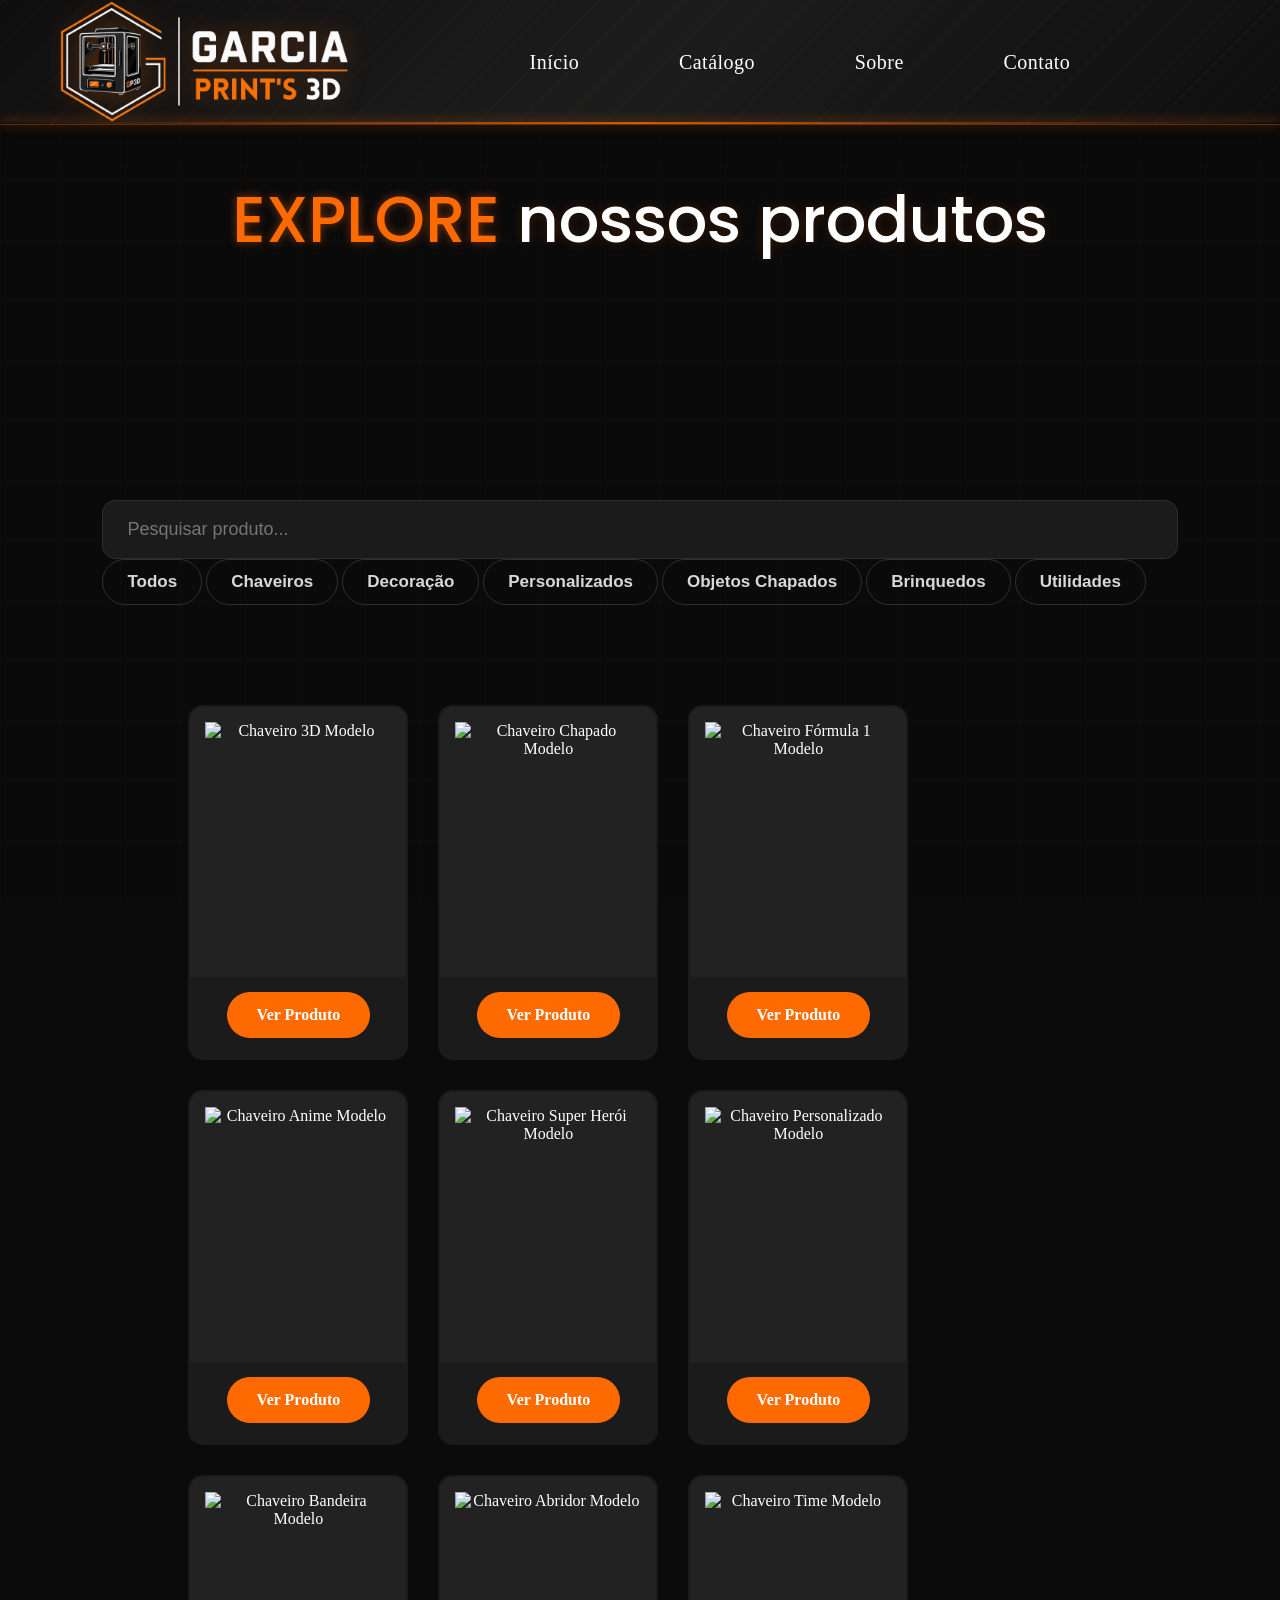
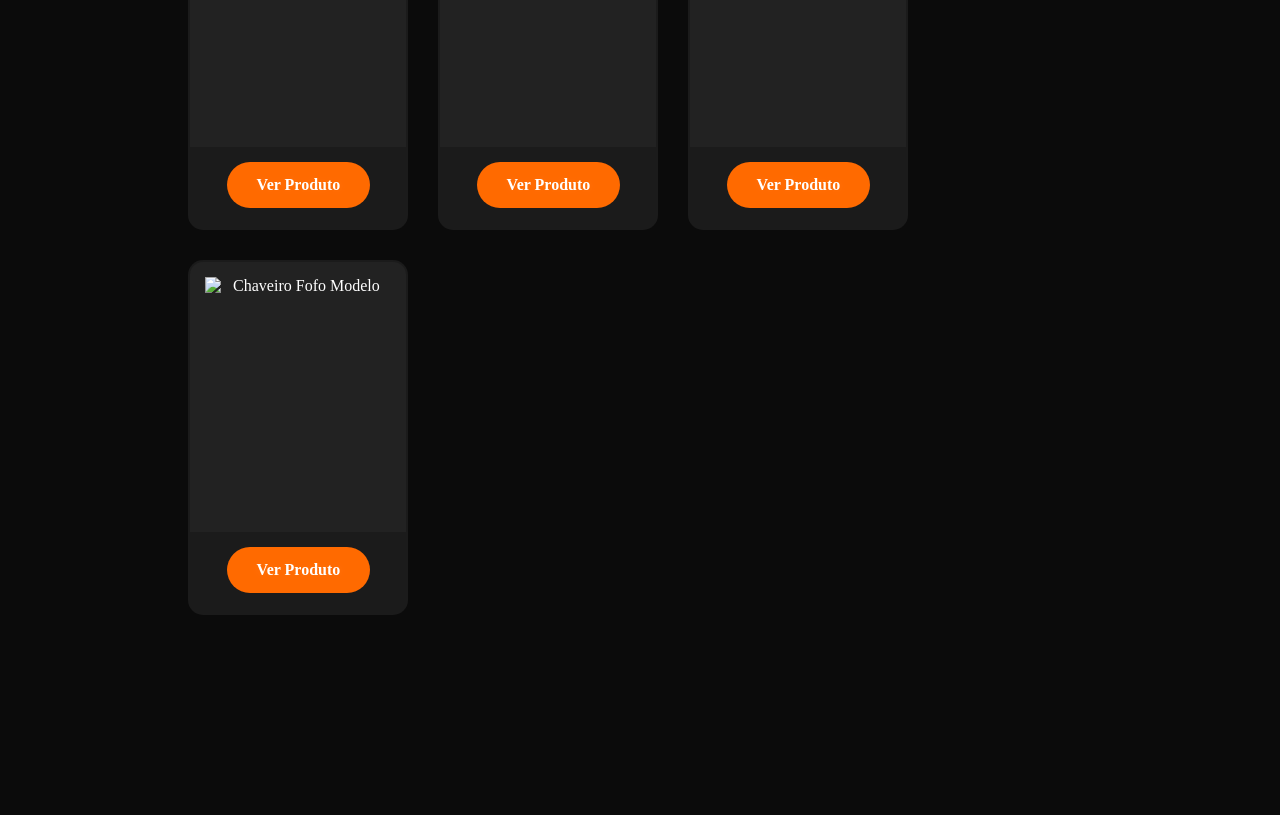
==== commit ecdbf7a1: "99% anjo" ====
--- a/catalogo.html
+++ b/catalogo.html
@@ -24,7 +24,7 @@
 
 
 
-<header>
+<header class="scrolled">
 
 
 <div class="logo">
--- a/style.css
+++ b/style.css
@@ -47,10 +47,11 @@
 
 
 header{
-   
+
     position:fixed;
     top:0;
     left:0;
+
     width:100%;
     height:125px;
 
@@ -59,30 +60,29 @@
 
     padding:0 50px;
 
-   background: transparent;
-
-backdrop-filter: none;
-
-border-bottom: none;
-
-transition: .35s ease;
+    background:transparent;
+
+    transition:.35s ease;
 
     z-index:9999;
-}
+
+}
+
 header.scrolled{
 
-    background: linear-gradient(
+    background:linear-gradient(
         135deg,
         rgba(15,15,15,.98),
         rgba(30,30,30,.95),
         rgba(15,15,15,.98)
     );
 
-    backdrop-filter: blur(18px);
-
-    border-bottom: 1px solid rgba(255,106,0,.25);
-
-    box-shadow: 0 8px 25px rgba(0,0,0,.35);
+    backdrop-filter:blur(18px);
+
+    border-bottom:1px solid rgba(255,106,0,.25);
+
+    box-shadow:
+    0 8px 25px rgba(0,0,0,.35);
 
 }
 .logo{
@@ -1985,22 +1985,62 @@
 
     transform:scale(1.1);
 
-}
 @media(max-width:768px){
 
     header{
 
-    height:80px;
-
-    padding:0 15px;
-
-    gap:15px;
-
-}
-
- .logo{
-
-    width:150px;
+        height:80px;
+
+        padding:0 15px;
+
+        gap:10px;
+
+    }
+
+
+    .logo{
+
+        width:130px;
+
+        flex-shrink:1;
+
+    }
+
+
+    .logo img{
+
+        width:130px;
+
+        height:auto;
+
+        margin-top:0;
+
+        object-fit:contain;
+
+    }
+
+
+    nav{
+
+        display:none;
+
+    }
+
+
+    .menu-btn{
+
+        display:block;
+
+        margin-left:auto;
+
+    }
+
+
+    .btn-orcamento{
+
+        display:none;
+
+    }
 
 }
 
@@ -2664,176 +2704,285 @@
 }
 
 /* ===========================
-   SOBRE
+   SOBRE - APRESENTAÇÃO
 =========================== */
 
 
-#sobre-page{
+#sobre{
 
     min-height:100vh;
 
-    padding:160px 8% 100px;
-
+    padding-top:160px;
 
     background:
-
     linear-gradient(
-        rgba(10,10,10,.75),
-        rgba(10,10,10,.75)
+        rgba(10,10,10,.65),
+        rgba(10,10,10,.65)
     ),
-
-    linear-gradient(
-        rgba(255,106,0,.12) 1px,
-        transparent 1px
-    ),
-
-    linear-gradient(
-        90deg,
-        rgba(255,106,0,.12) 1px,
-        transparent 1px
-    );
-
-
-    background-size:
-    auto,
-    60px 60px,
-    60px 60px;
-
-}
-
-
-
-.sobre-container{
+    linear-gradient(rgba(255,106,0,.12) 1px, transparent 1px),
+    linear-gradient(90deg, rgba(255,106,0,.12) 1px, transparent 1px);
+
+    background-size:auto,60px 60px,60px 60px;
+
+}
+
+
+
+.sobre-trabalho{
 
     max-width:1000px;
 
-    margin:auto;
-
-    text-align:center;
-
-}
-
-
-
-.sobre-container h1{
-
-    font-size:64px;
-
-    margin-bottom:50px;
-
-}
-
-
-
-.sobre-container h1 span{
+}
+
+
+
+.sobre-trabalho span{
 
     color:#ff6a00;
 
-}
-
-
-
-.historia{
+    font-weight:700;
+
+    letter-spacing:3px;
+
+    font-size:18px;
+
+}
+
+
+
+.sobre-trabalho h1{
+
+    font-size:clamp(40px,5vw,64px);
+
+    margin:15px 0 40px;
+
+    text-align:left;
+
+}
+
+
+
+.sobre-trabalho h2{
+
+    text-align:left;
+
+    color:#ff6a00;
+
+    font-size:clamp(26px,3vw,35px);
+
+    margin-top:45px;
+
+    margin-bottom:15px;
+
+}
+
+
+
+.sobre-trabalho p{
+
+    color:#ddd;
+
+    font-size:clamp(16px,1.5vw,20px);
+
+    line-height:1.8;
+
+    max-width:850px;
+
+}
+
+
+
+.sobre-imagens{
+
+    margin-top:50px;
+
+    min-height:250px;
+
+}
+
+
+
+@media(max-width:768px){
+
+
+    #sobre{
+
+        padding-top:120px;
+
+        padding-left:25px;
+
+        padding-right:25px;
+
+    }
+
+
+    .sobre-trabalho{
+
+        max-width:100%;
+
+    }
+
+
+    .sobre-trabalho span{
+
+        font-size:15px;
+
+    }
+
+
+    .sobre-trabalho h1{
+
+        font-size:40px;
+
+    }
+
+
+    .sobre-trabalho h2{
+
+        margin-top:35px;
+
+    }
+
+
+    .sobre-trabalho p{
+
+        font-size:17px;
+
+    }
+
+}
+
+#orcamento{
+
+    padding-top:180px;
+
+}
+
+/* ===========================
+   CONTATO - ÍCONES VIDRO
+=========================== */
+
+.contato-icones{
+
+    display:flex;
+
+    justify-content:center;
+
+    gap:35px;
+
+    margin-top:40px;
+
+}
+
+
+.contato-icones a{
+
+    width:100px;
+
+    height:100px;
+
+    border-radius:50%;
+
+    display:flex;
+
+    align-items:center;
+
+    justify-content:center;
+
+
+    background:rgba(255,255,255,.08);
+
+    backdrop-filter:blur(18px);
+
+    -webkit-backdrop-filter:blur(18px);
+
+
+    border:1px solid rgba(255,255,255,.2);
+
+
+    box-shadow:
+    0 10px 30px rgba(0,0,0,.35);
+
+
+    transition:.35s ease;
+
+}
+
+
+.contato-icones img{
+
+    width:45px;
+
+    height:45px;
+
+    object-fit:contain;
+
+}
+
+
+.contato-icones a:hover{
+
+    transform:translateY(-8px) scale(1.08);
+
+    box-shadow:
+    0 0 30px rgba(255,106,0,.45);
+
+}
+
+
+/* ===========================
+   EMAIL CONTATO
+=========================== */
+
+.email-contato{
+
+    margin-top:35px;
+
+    display:flex;
+
+    justify-content:center;
+
+    align-items:center;
+
+}
+
+
+.email-contato a{
+
+    color:#ff6a00;
 
     font-size:20px;
 
-    line-height:1.8;
-
-    color:#ddd;
-
-    margin-bottom:60px;
-
-}
-
-
-
-.sobre-cards{
-
-    display:flex;
-
-    justify-content:center;
-
-    gap:30px;
-
-    flex-wrap:wrap;
-
-}
-
-
-
-.sobre-card{
-
-    background:#1b1b1b;
-
-    border-radius:18px;
-
-    padding:35px;
-
-    width:350px;
-
-    border:1px solid rgba(255,255,255,.05);
-
-    transition:.35s;
-
-}
-
-
-
-.sobre-card:hover{
-
-    transform:translateY(-8px);
-
-    border-color:#ff6a00;
-
-    box-shadow:
-    0 15px 40px rgba(255,106,0,.2);
-
-}
-
-
-
-.sobre-card h2{
-
-    color:#ff6a00;
+    text-decoration:none;
+
+    transition:.3s;
+
+    text-shadow:
+    0 0 10px rgba(255,106,0,.4);
+
+}
+
+
+.email-contato a:hover{
+
+    transform:translateY(-3px);
+
+    text-shadow:
+    0 0 20px rgba(255,106,0,.9);
+
+}
+/* ===========================
+   LOGO FOOTER
+=========================== */
+
+.footer-logo{
+
+    width:220px;
+
+    height:auto;
 
     margin-bottom:20px;
 
-}
-
-
-
-.sobre-card p{
-
-    color:#ccc;
-
-    line-height:1.7;
-
-}
-
-
-
-@media(max-width:768px){
-
-
-.sobre-container h1{
-
-    font-size:40px;
-
-}
-
-
-.historia{
-
-    font-size:17px;
-
-}
-
-
-.sobre-card{
-
-    width:100%;
-
-}
-
+    filter:drop-shadow(0 0 12px rgba(255,106,0,.25));
 
 }
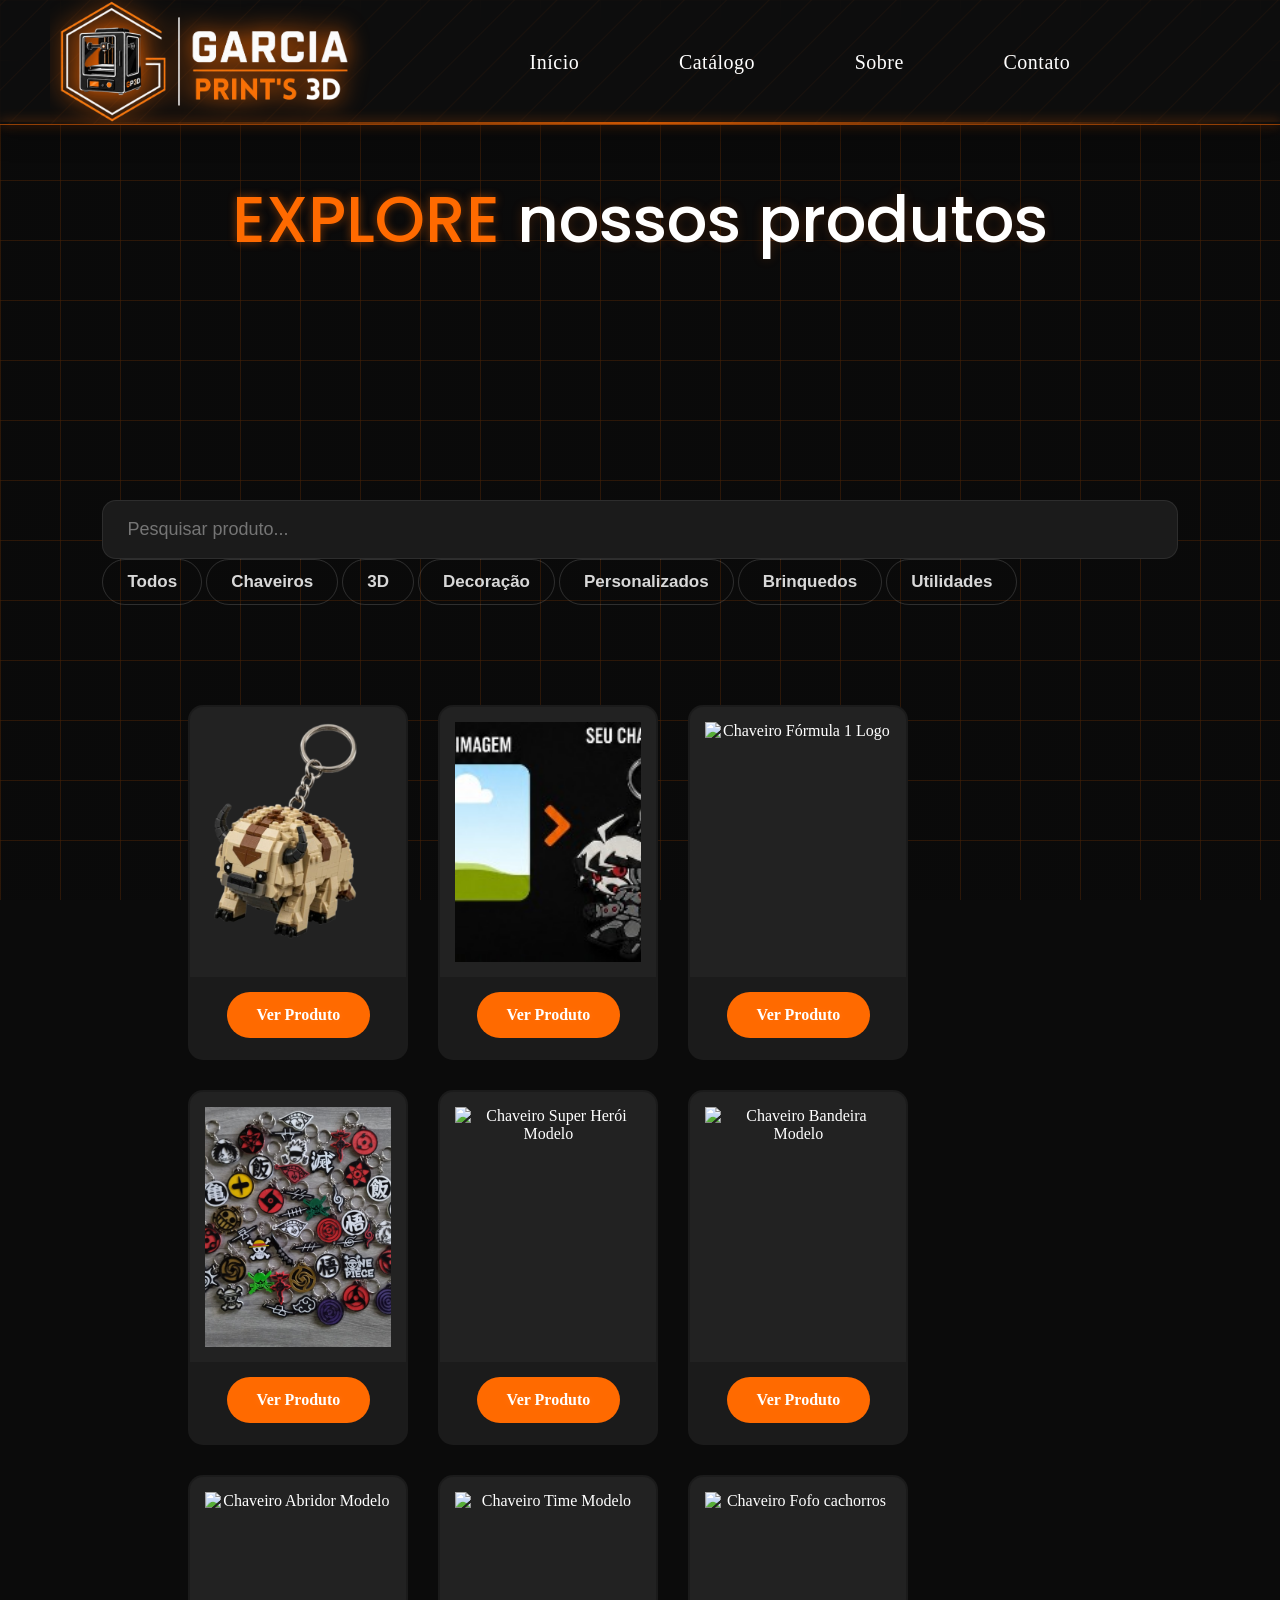
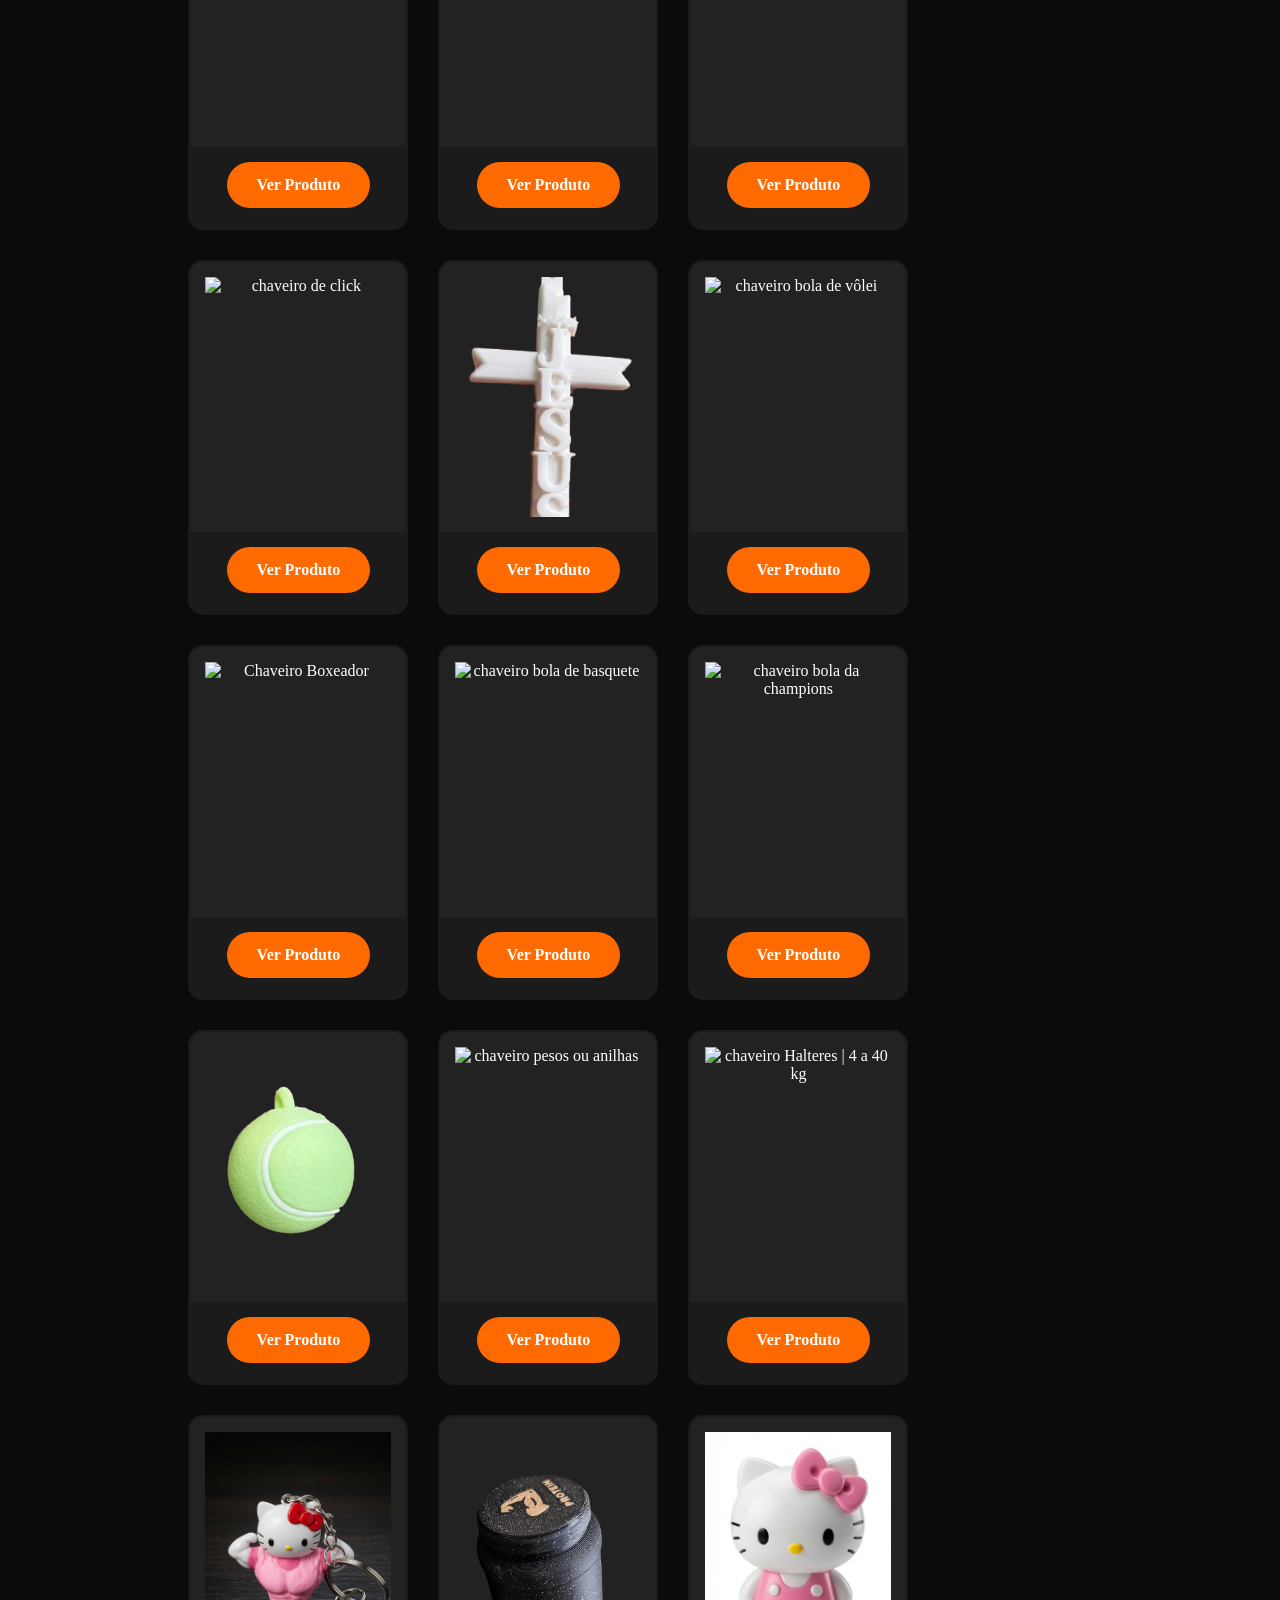
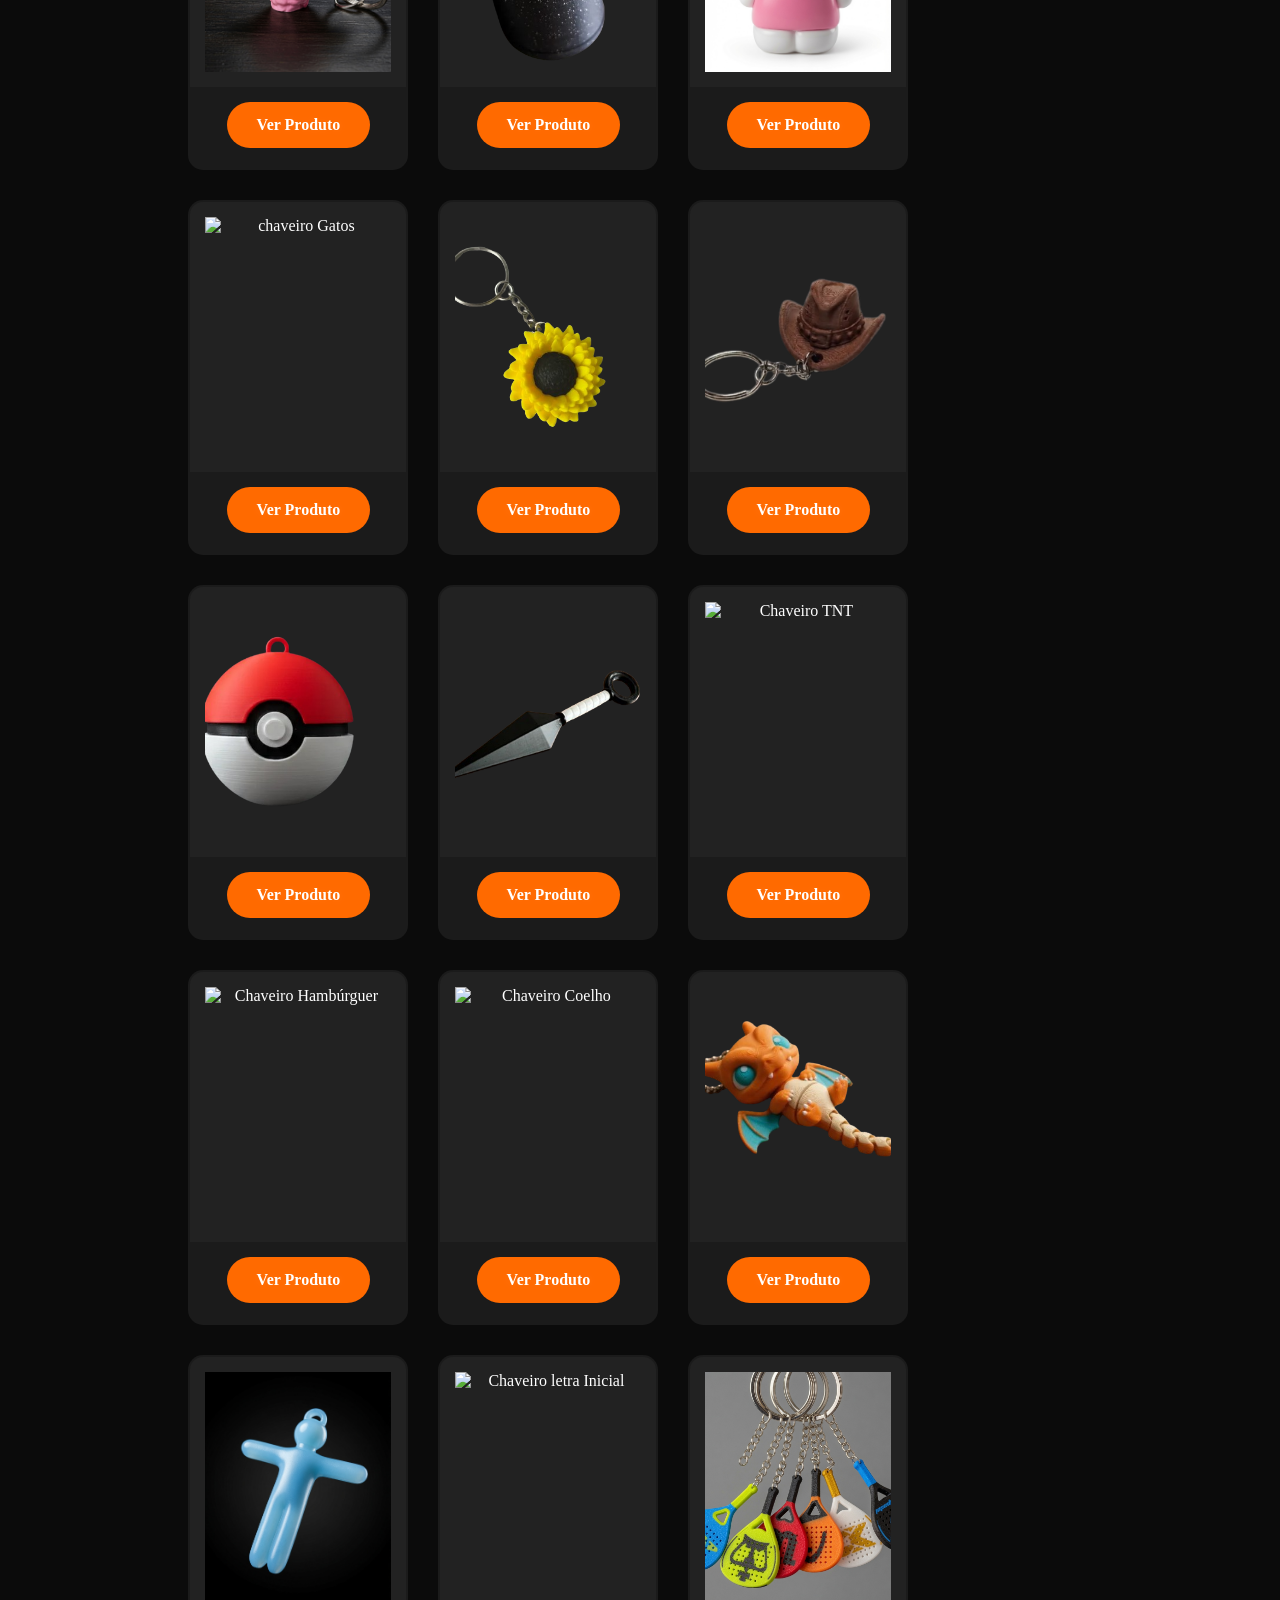
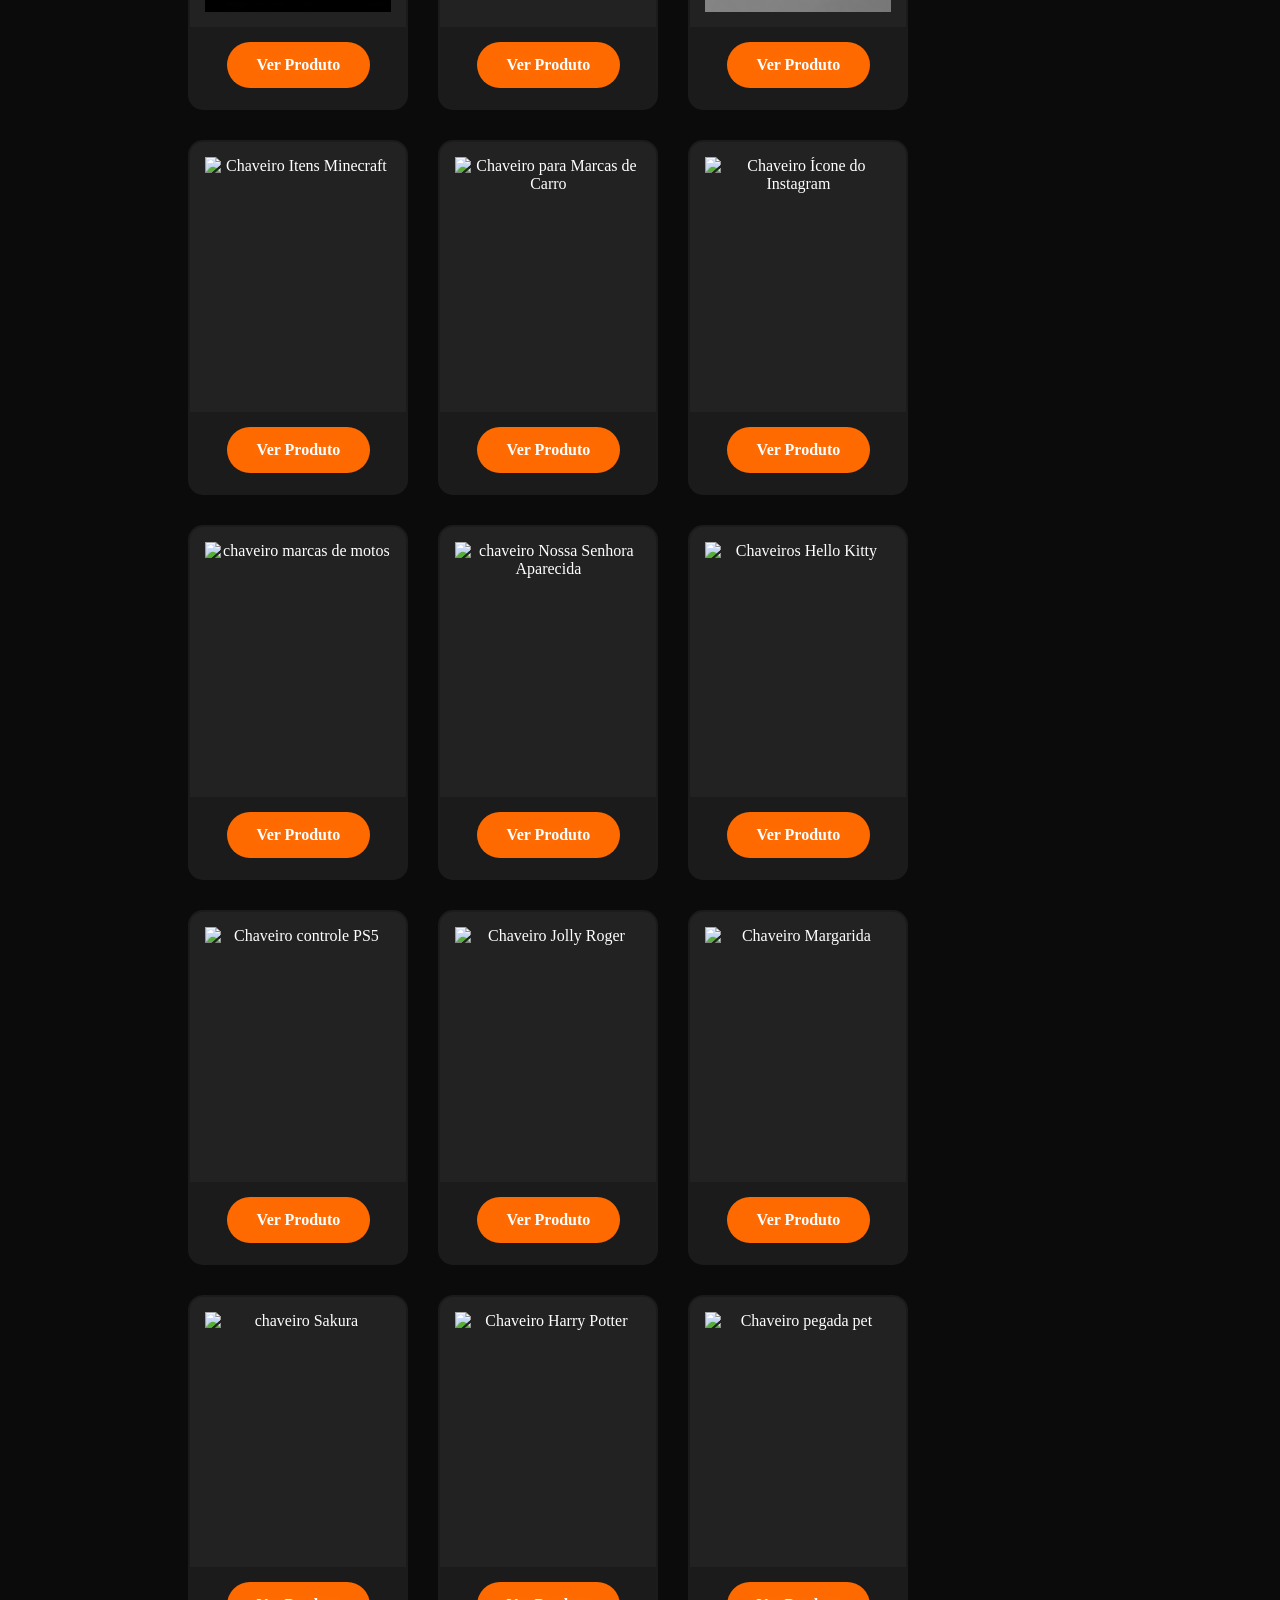
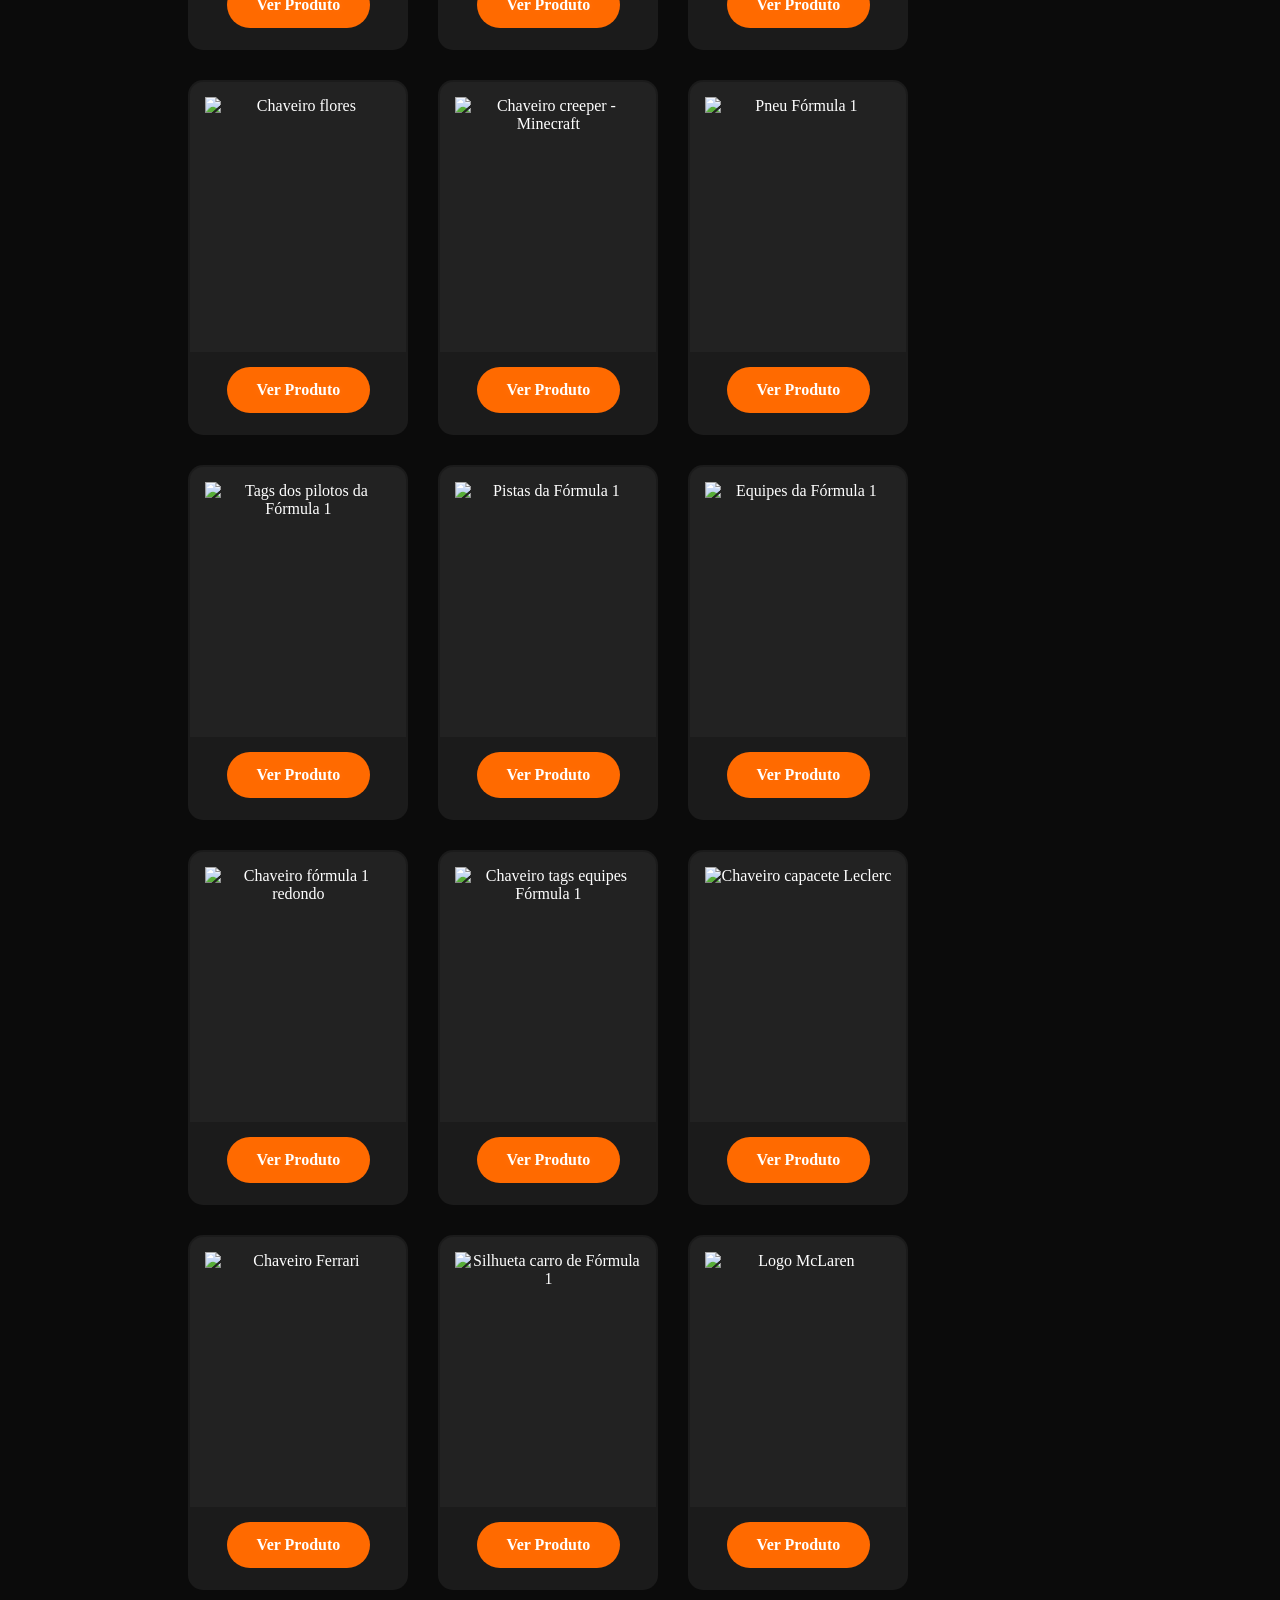
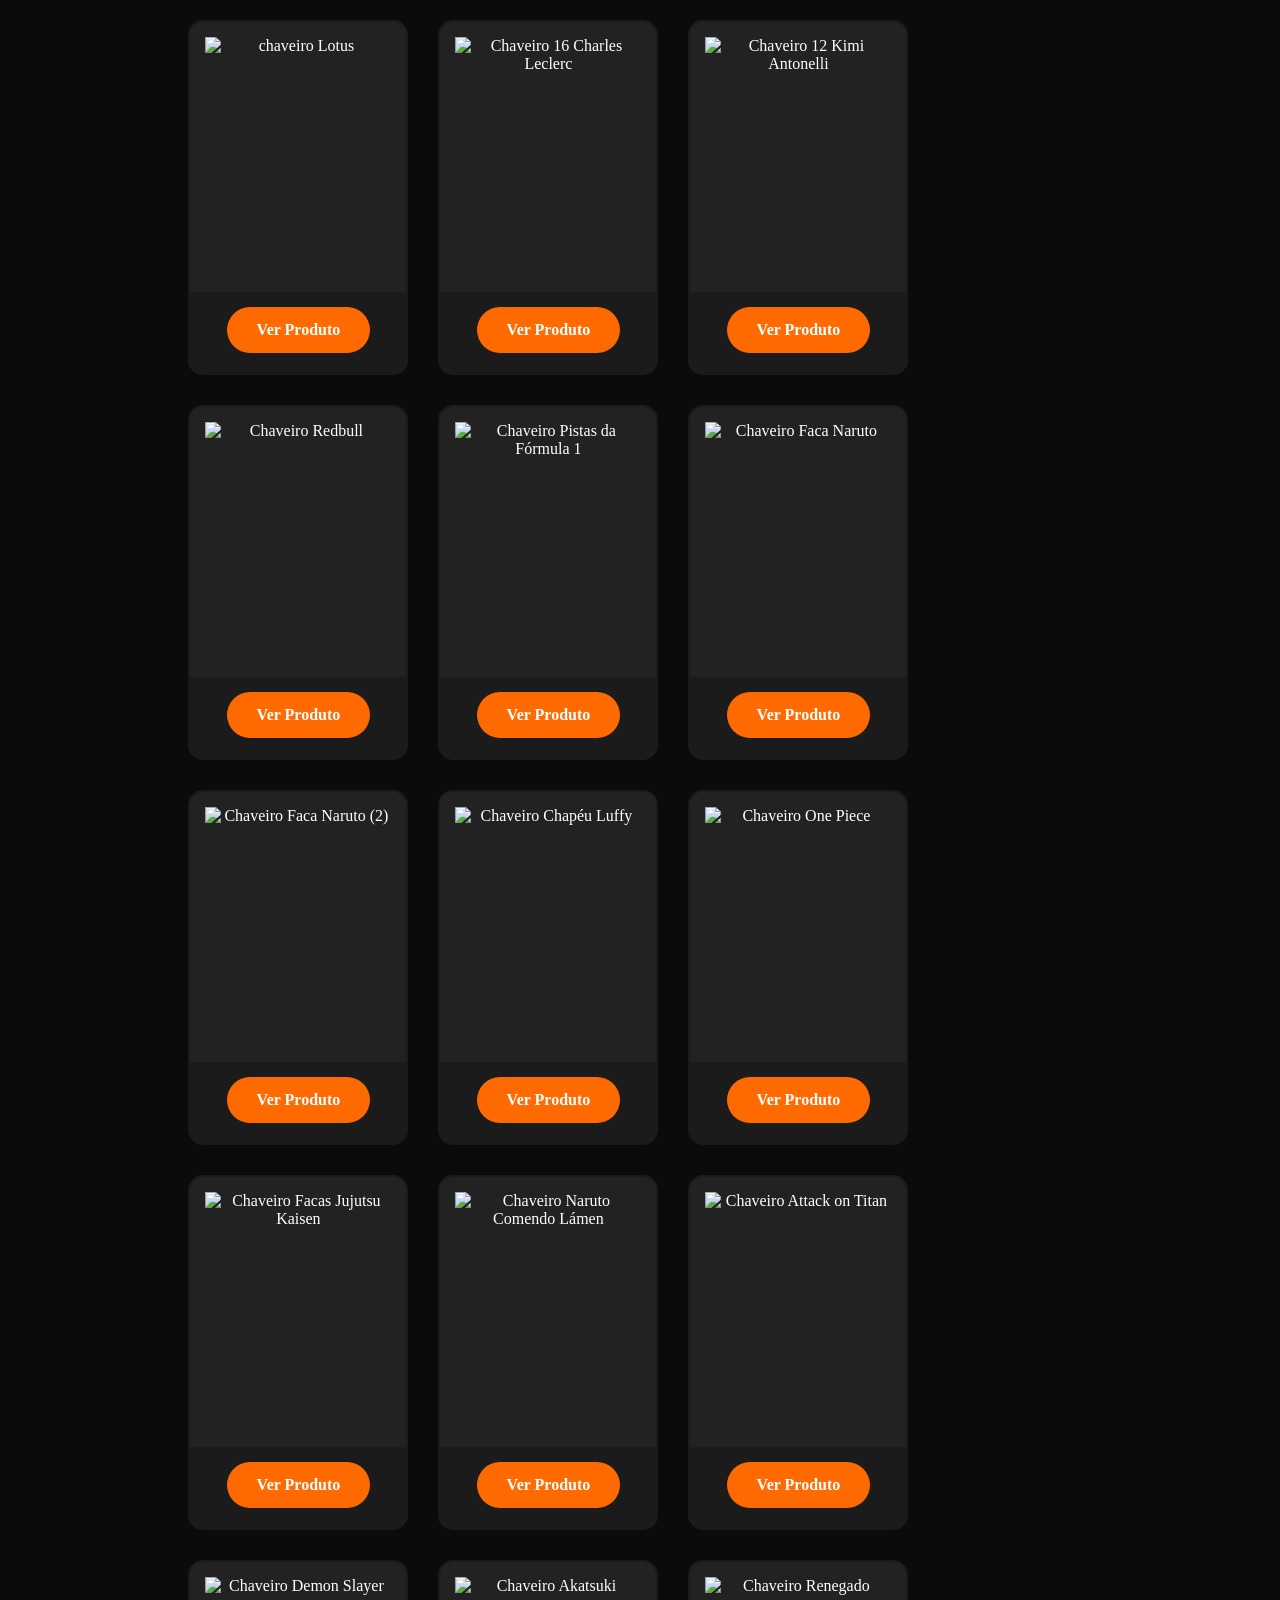
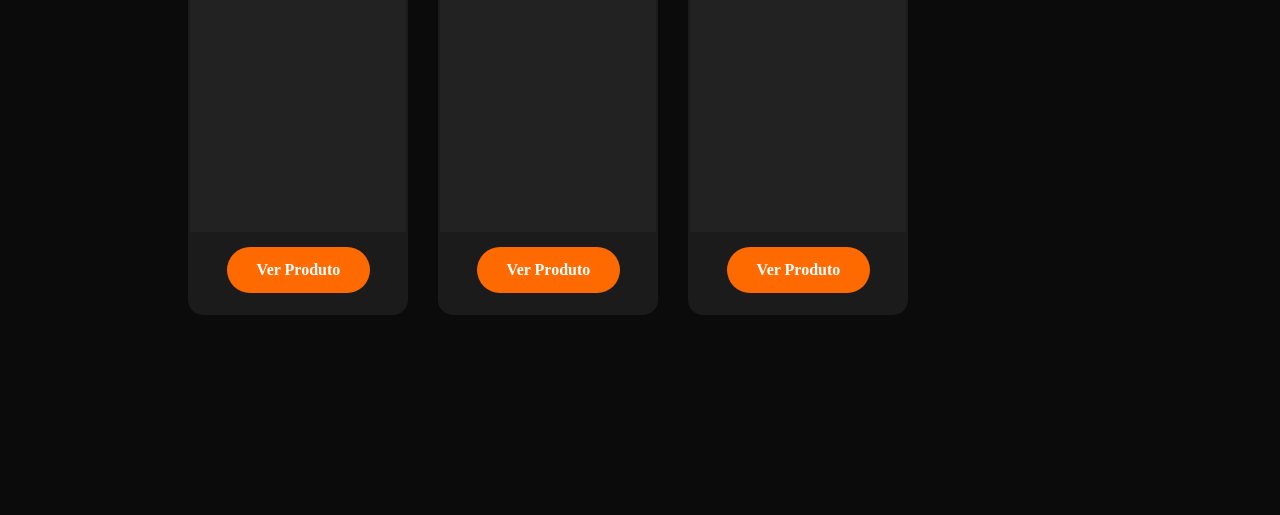
==== commit a96f16c0: "chaveiros catalogaods" ====
--- a/catalogo.html
+++ b/catalogo.html
@@ -120,6 +120,14 @@
 </button>
 
 
+<button 
+class="filtro"
+data-categoria="3D">
+
+3D
+
+</button>
+
 
 
 <button 
@@ -146,17 +154,6 @@
 
 <button 
 class="filtro"
-data-categoria="Objetos Chapados">
-
-Objetos Chapados
-
-</button>
-
-
-
-
-<button 
-class="filtro"
 data-categoria="Brinquedos">
 
 Brinquedos
@@ -177,12 +174,6 @@
 
 
 </div>
-
-
-
-
-
-
 
 
 <!-- SUBCATEGORIAS -->
--- a/style.css
+++ b/style.css
@@ -21,8 +21,8 @@
             rgba(10,10,10,.75),
             rgba(10,10,10,.75)
         ),
-        linear-gradient(rgba(255,106,0,.08) 1px, transparent 1px),
-        linear-gradient(90deg, rgba(255,106,0,.08) 1px, transparent 1px);
+        linear-gradient(rgba(255, 106, 0, 0.562) 1px, transparent 1px),
+        linear-gradient(90deg, rgba(255,106,0,.562) 1px, transparent 1px);
 
     background-size:auto,60px 60px,60px 60px;
 
@@ -79,7 +79,7 @@
 
     backdrop-filter:blur(18px);
 
-    border-bottom:1px solid rgba(255,106,0,.25);
+    border-bottom:1px solid rgb(255, 106, 0);
 
     box-shadow:
     0 8px 25px rgba(0,0,0,.35);
@@ -173,7 +173,7 @@
 
     transform:translateY(-2px);
 
-    box-shadow:0 0 20px rgba(255,106,0,.45);
+    box-shadow:0 0 20px rgb(255, 106, 0);
 
 }
 
@@ -219,8 +219,8 @@
     inset:0;
 
     background:
-        radial-gradient(circle at 20% 40%, rgba(255,106,0,.18), transparent 35%),
-        radial-gradient(circle at 85% 20%, rgba(255,106,0,.10), transparent 25%);
+        radial-gradient(circle at 20% 40%, rgb(255, 106, 0), transparent 35%),
+        radial-gradient(circle at 85% 20%, rgb(255, 106, 0), transparent 25%);
 
     z-index:-2;
 }
@@ -230,8 +230,8 @@
     inset:0;
 
     background-image:
-        linear-gradient(rgba(255,106,0,.03) 1px, transparent 1px),
-        linear-gradient(90deg, rgba(255,106,0,.03) 1px, transparent 1px);
+        linear-gradient(rgba(255, 106, 0, 0.637) 1px, transparent 1px),
+        linear-gradient(90deg, rgba(255,106,0,.637) 1px, transparent 1px);
 
     background-size:60px 60px;
 
@@ -447,7 +447,7 @@
 
     border-color:#ff6a00;
 
-    box-shadow:0 15px 40px rgba(255,106,0,.2);
+    box-shadow:0 15px 40px rgba(255, 106, 0, 0.671);
 
 }
 
@@ -546,7 +546,7 @@
 
     border-color:#ff6a00;
 
-    box-shadow:0 20px 45px rgba(255,106,0,.2);
+    box-shadow:0 20px 45px rgba(255, 106, 0, 0.685);
 
 }
 
@@ -784,7 +784,7 @@
 
     border-color:#ff6a00;
 
-    box-shadow:0 15px 35px rgba(255,106,0,.2);
+    box-shadow:0 15px 35px rgba(255, 106, 0, 0.753);
 
 }
 
@@ -1408,12 +1408,12 @@
     height: auto;
     display: block;
     transition: .35s;
-    filter: drop-shadow(0 0 12px rgba(255,106,0,.25));
+    filter: drop-shadow(0 0 12px rgb(255, 106, 0));
 }
 
 .logo img:hover{
     transform: scale(1.04);
-    filter: drop-shadow(0 0 20px rgba(255,106,0,.45));
+    filter: drop-shadow(0 0 20px rgb(255, 106, 0));
 } header.scrolled::after{
     content:"";
     position:absolute;
@@ -1465,25 +1465,7 @@
     );
 
     pointer-events:none;
-} header.scrolled::after{
-    content:"";
-
-    position:absolute;
-
-    left:0;
-    bottom:0;
-
-    width:100%;
-    height:2px;
-
-    background:linear-gradient(
-        90deg,
-        transparent,
-        #ff6a00,
-        transparent
-    );
-
-    box-shadow:0 0 12px #ff6a00;
+
 }.logo{
     overflow:hidden;
 }
@@ -1511,8 +1493,8 @@
     height:500px;
     border-radius:50%;
     background:radial-gradient(circle,
-        rgba(255,106,0,.35),
-        rgba(255,106,0,.08),
+        rgb(255, 106, 0),
+        rgb(255, 106, 0),
         transparent 70%);
     filter:blur(30px);
     z-index:-1;
@@ -1523,7 +1505,7 @@
     width:650px;
     max-width:100%;
     animation:float 5s ease-in-out infinite;
-    filter:drop-shadow(0 25px 45px rgba(255,106,0,.35));
+    filter:drop-shadow(0 25px 45px rgb(255, 106, 0));
 }
 @keyframes float{
     0%{
@@ -1579,7 +1561,7 @@
 
 .btn:hover{
     transform:translateY(-5px);
-    box-shadow:0 15px 30px rgba(255,106,0,.35);
+    box-shadow:0 15px 30px rgb(255, 106, 0);
 }
 /* ===========================
    CATEGORIAS
@@ -2985,4 +2967,64 @@
 
     filter:drop-shadow(0 0 12px rgba(255,106,0,.25));
 
+}
+
+/* HEADER NORMAL - INÍCIO DA HOME */
+header{
+    position: fixed;
+    top:0;
+    left:0;
+    width:100%;
+    height:125px;
+
+    display:flex;
+    align-items:center;
+
+    padding:0 50px;
+
+    background:transparent;
+    backdrop-filter:none;
+
+    border-bottom:none;
+
+    transition:.35s ease;
+
+    z-index:9999;
+}
+
+
+/* HEADER APÓS SCROLL */
+header.scrolled{
+
+    background:rgba(15,15,15,.85);
+
+    backdrop-filter:blur(12px);
+
+    border-bottom:1px solid rgba(255,106,0,.5);
+
+}
+
+
+/* LINHA LARANJA */
+header.scrolled::after{
+
+    content:"";
+
+    position:absolute;
+
+    left:0;
+    bottom:0;
+
+    width:100%;
+    height:2px;
+
+    background:linear-gradient(
+        90deg,
+        transparent,
+        #ff6a00,
+        transparent
+    );
+
+    box-shadow:0 0 12px #ff6a00;
+
 }
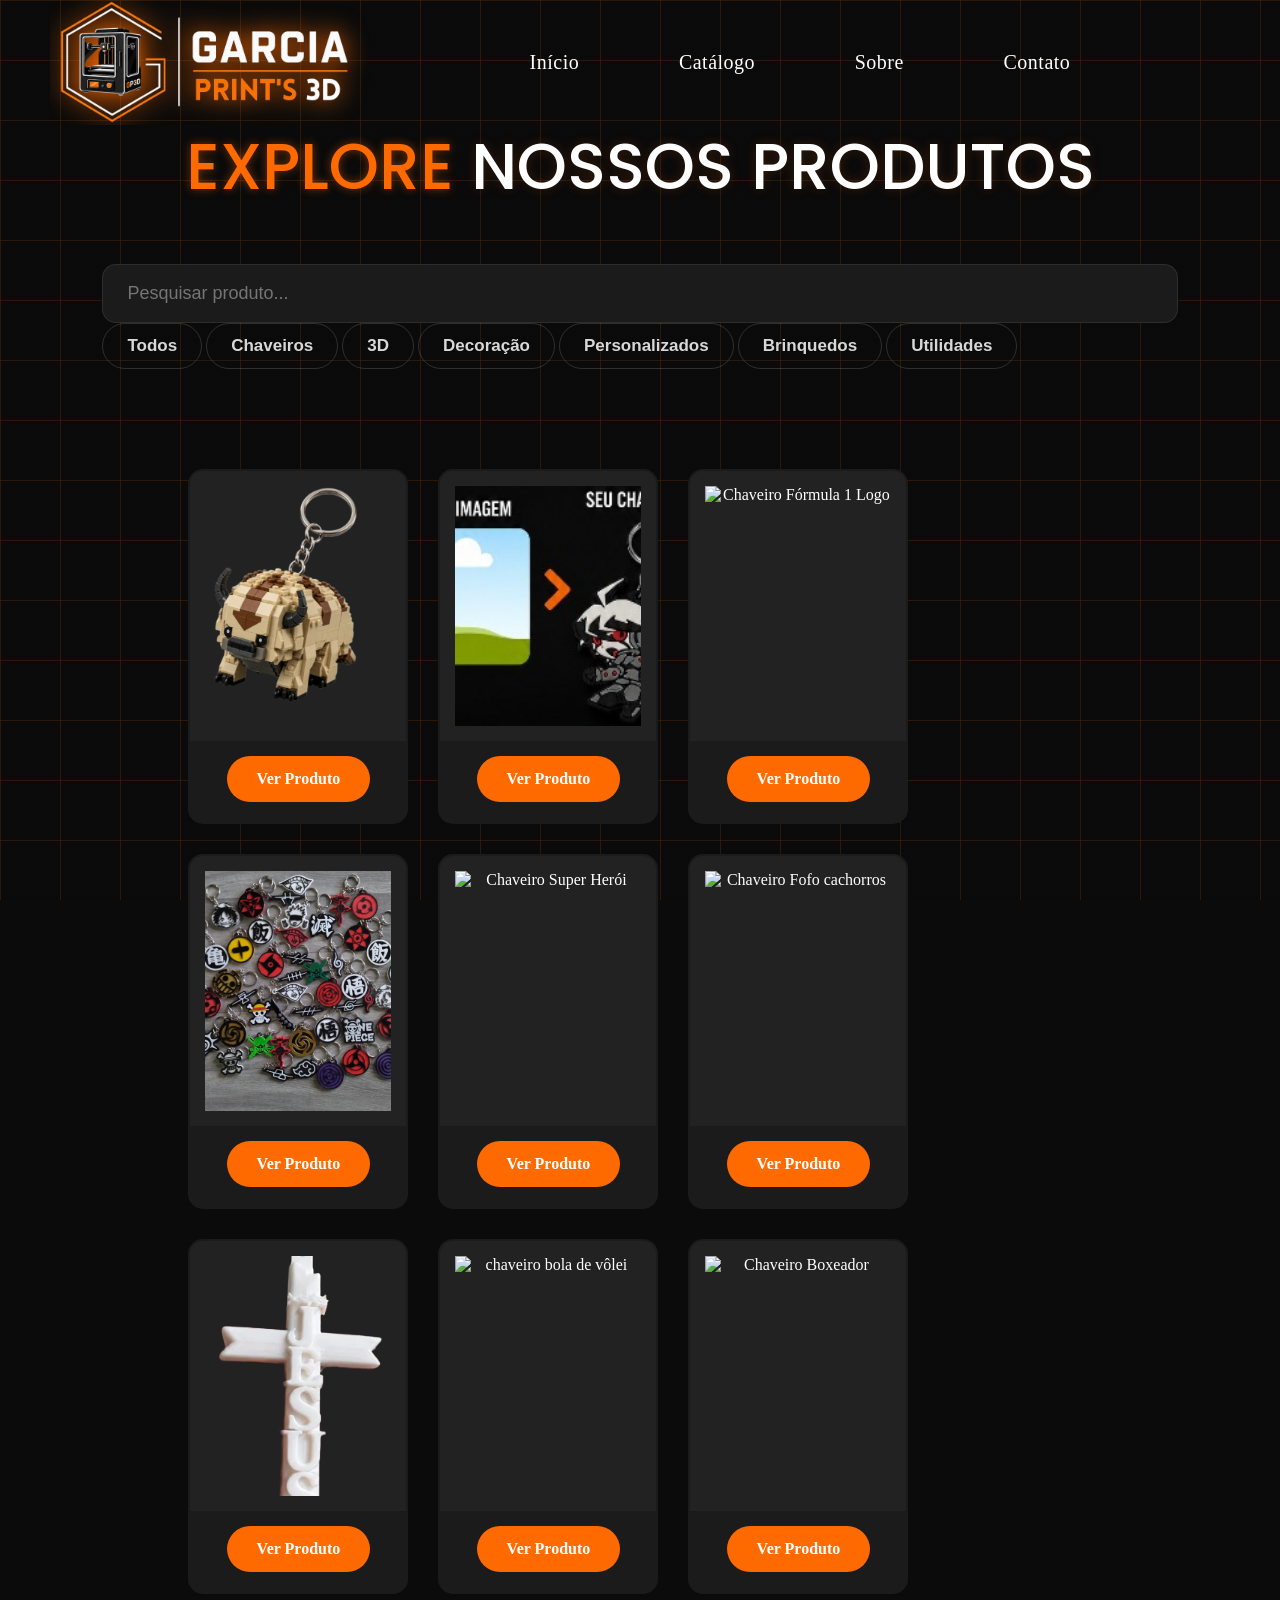
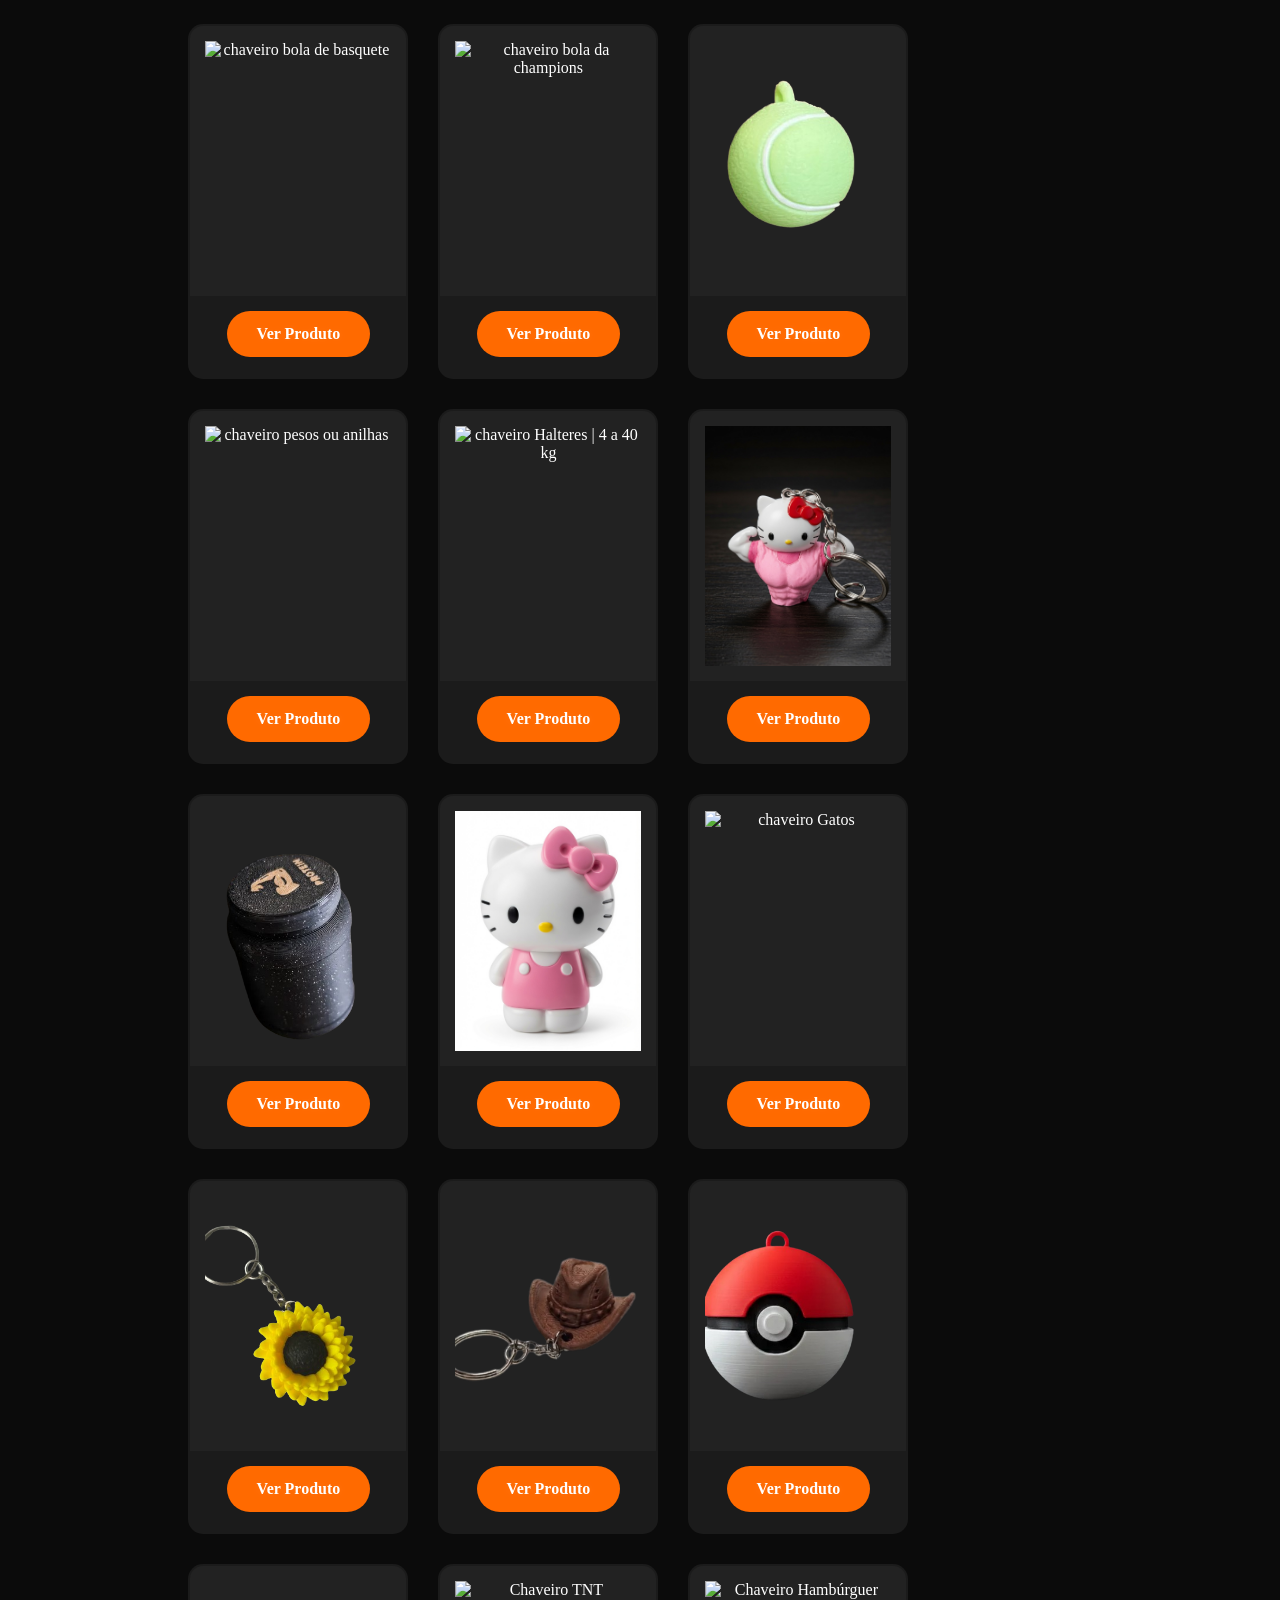
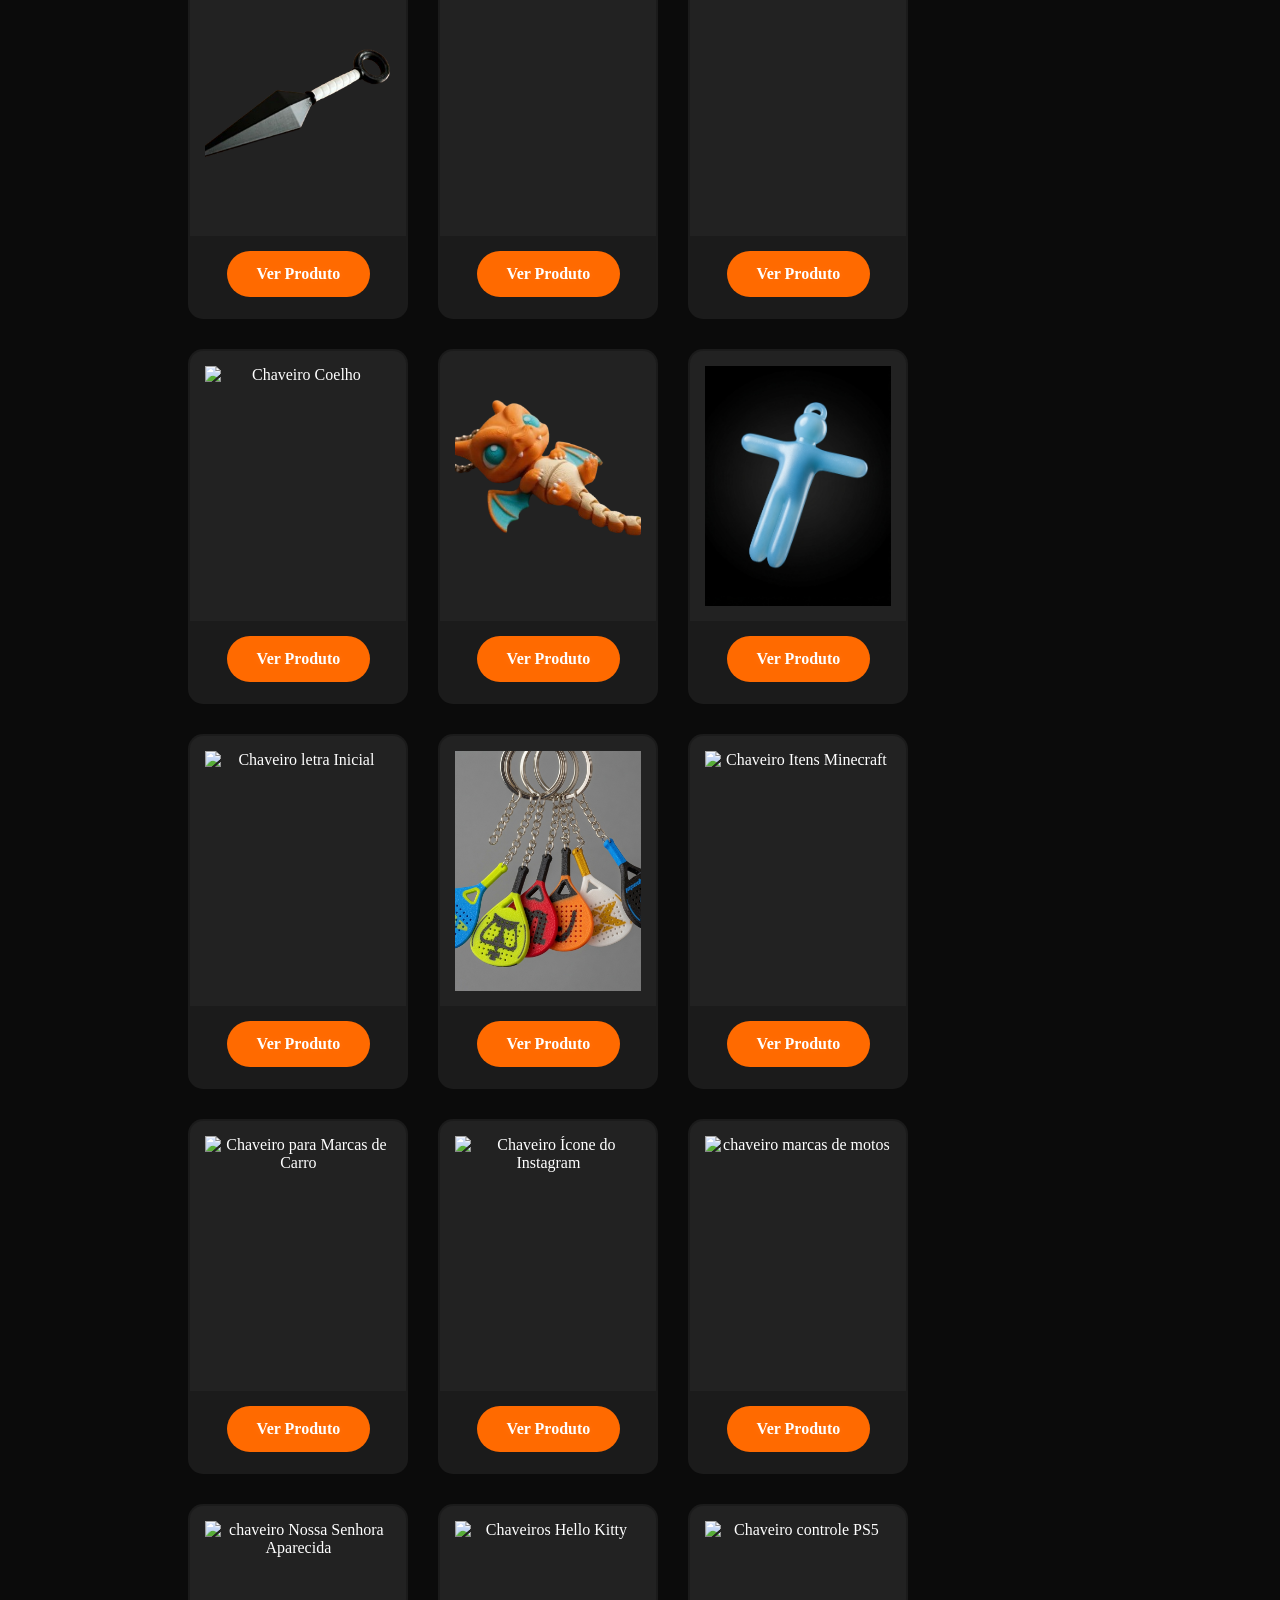
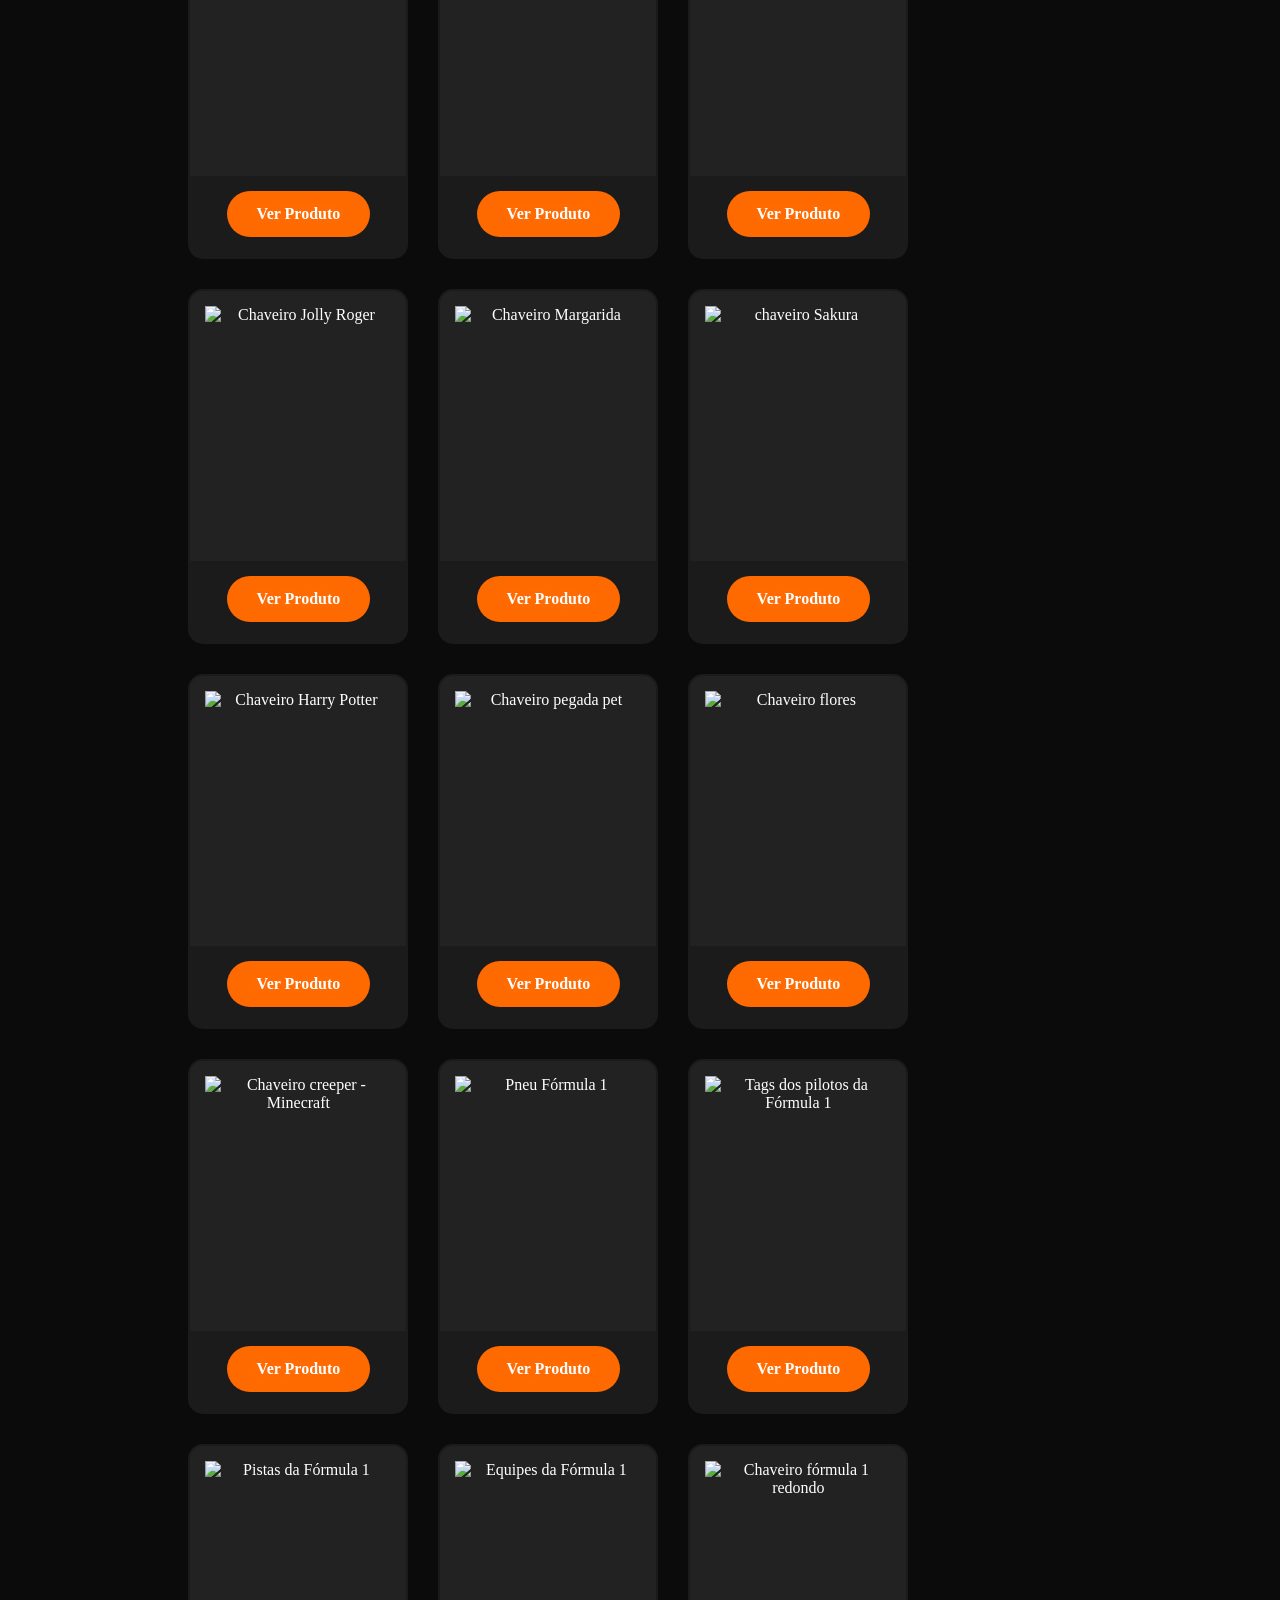
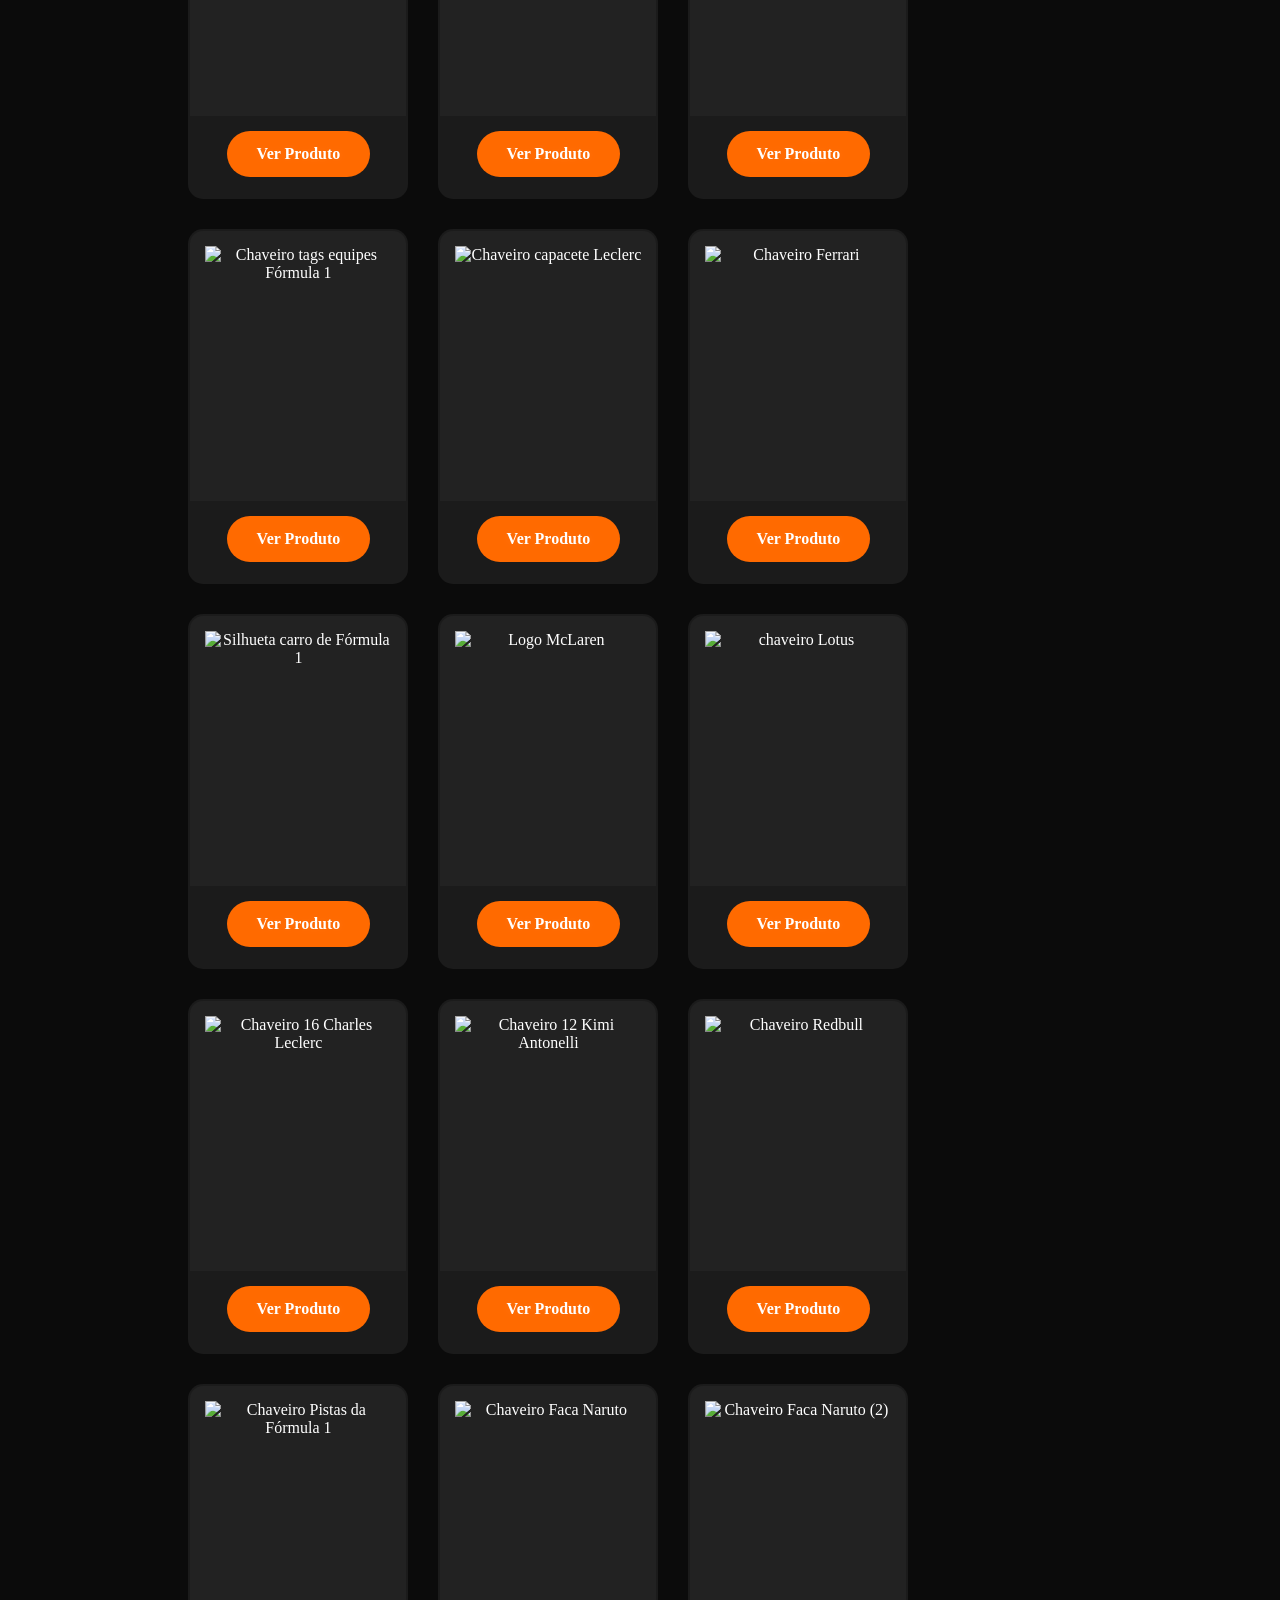
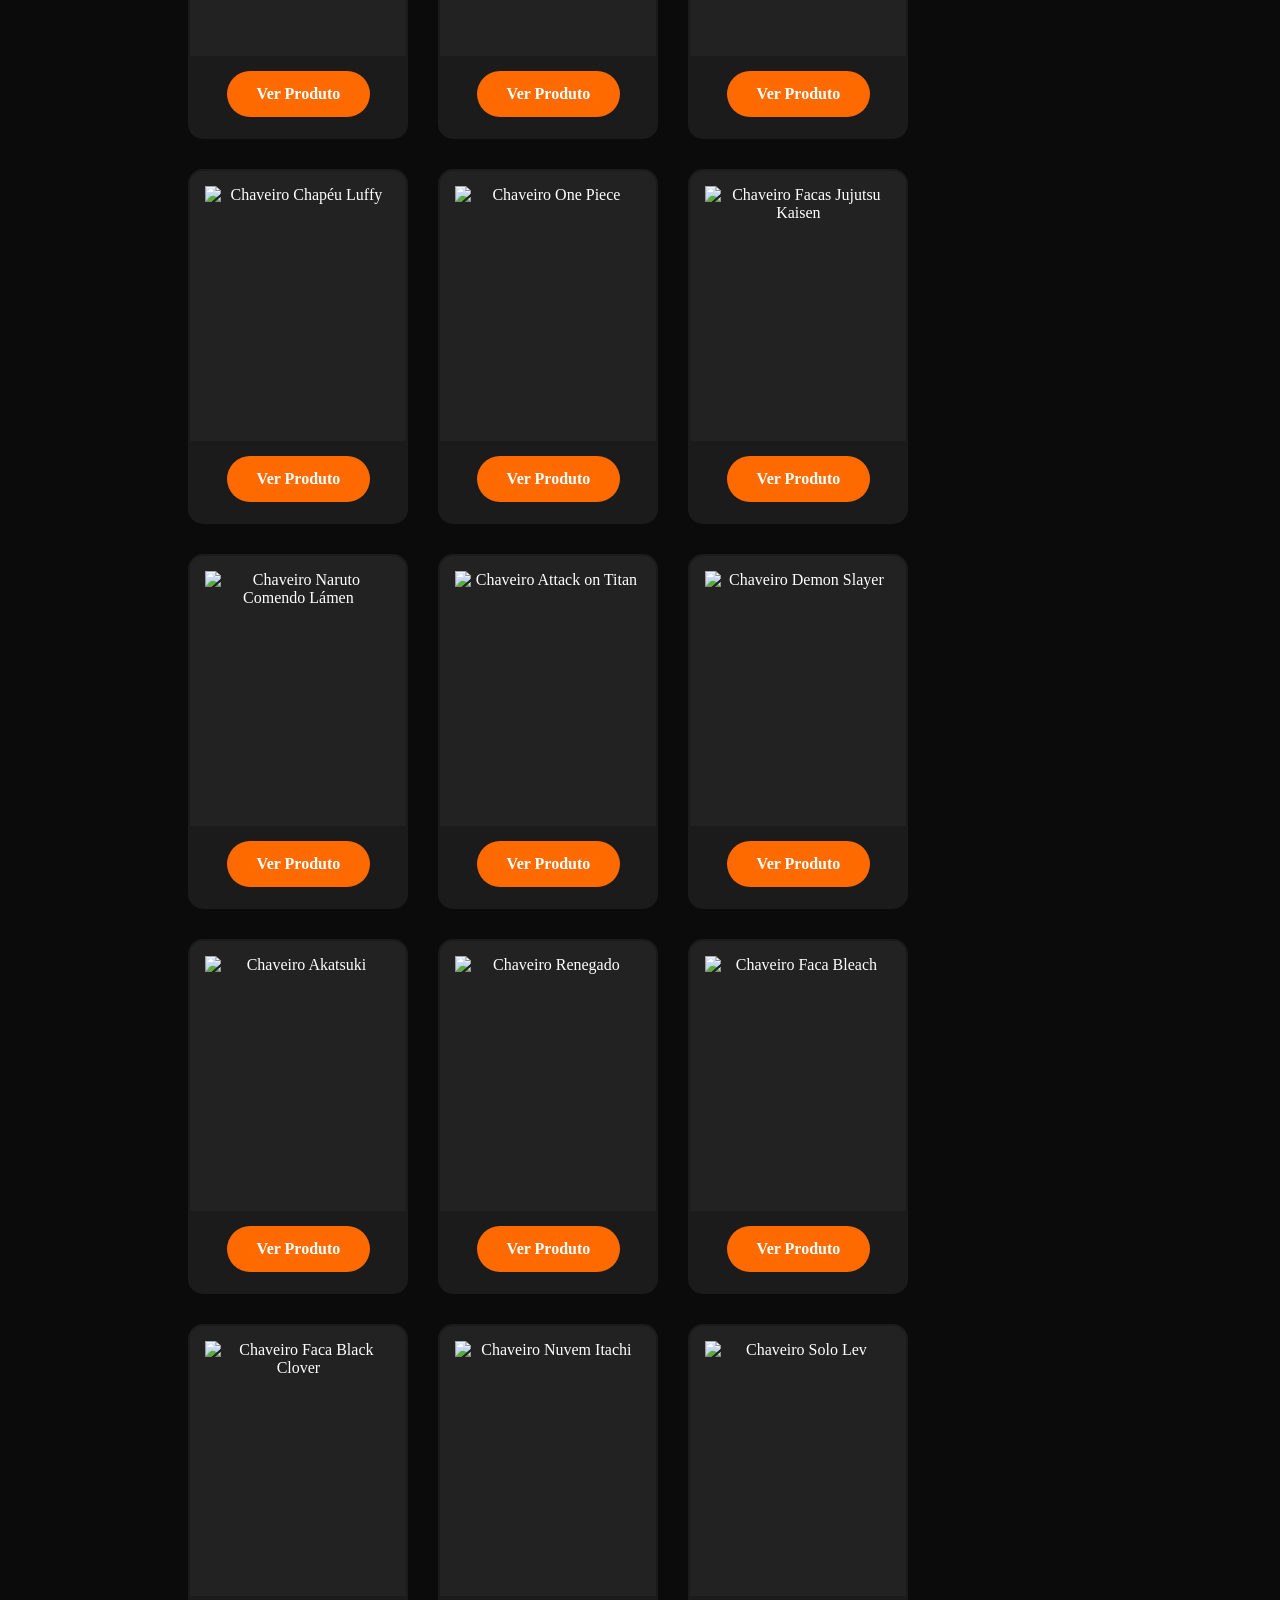
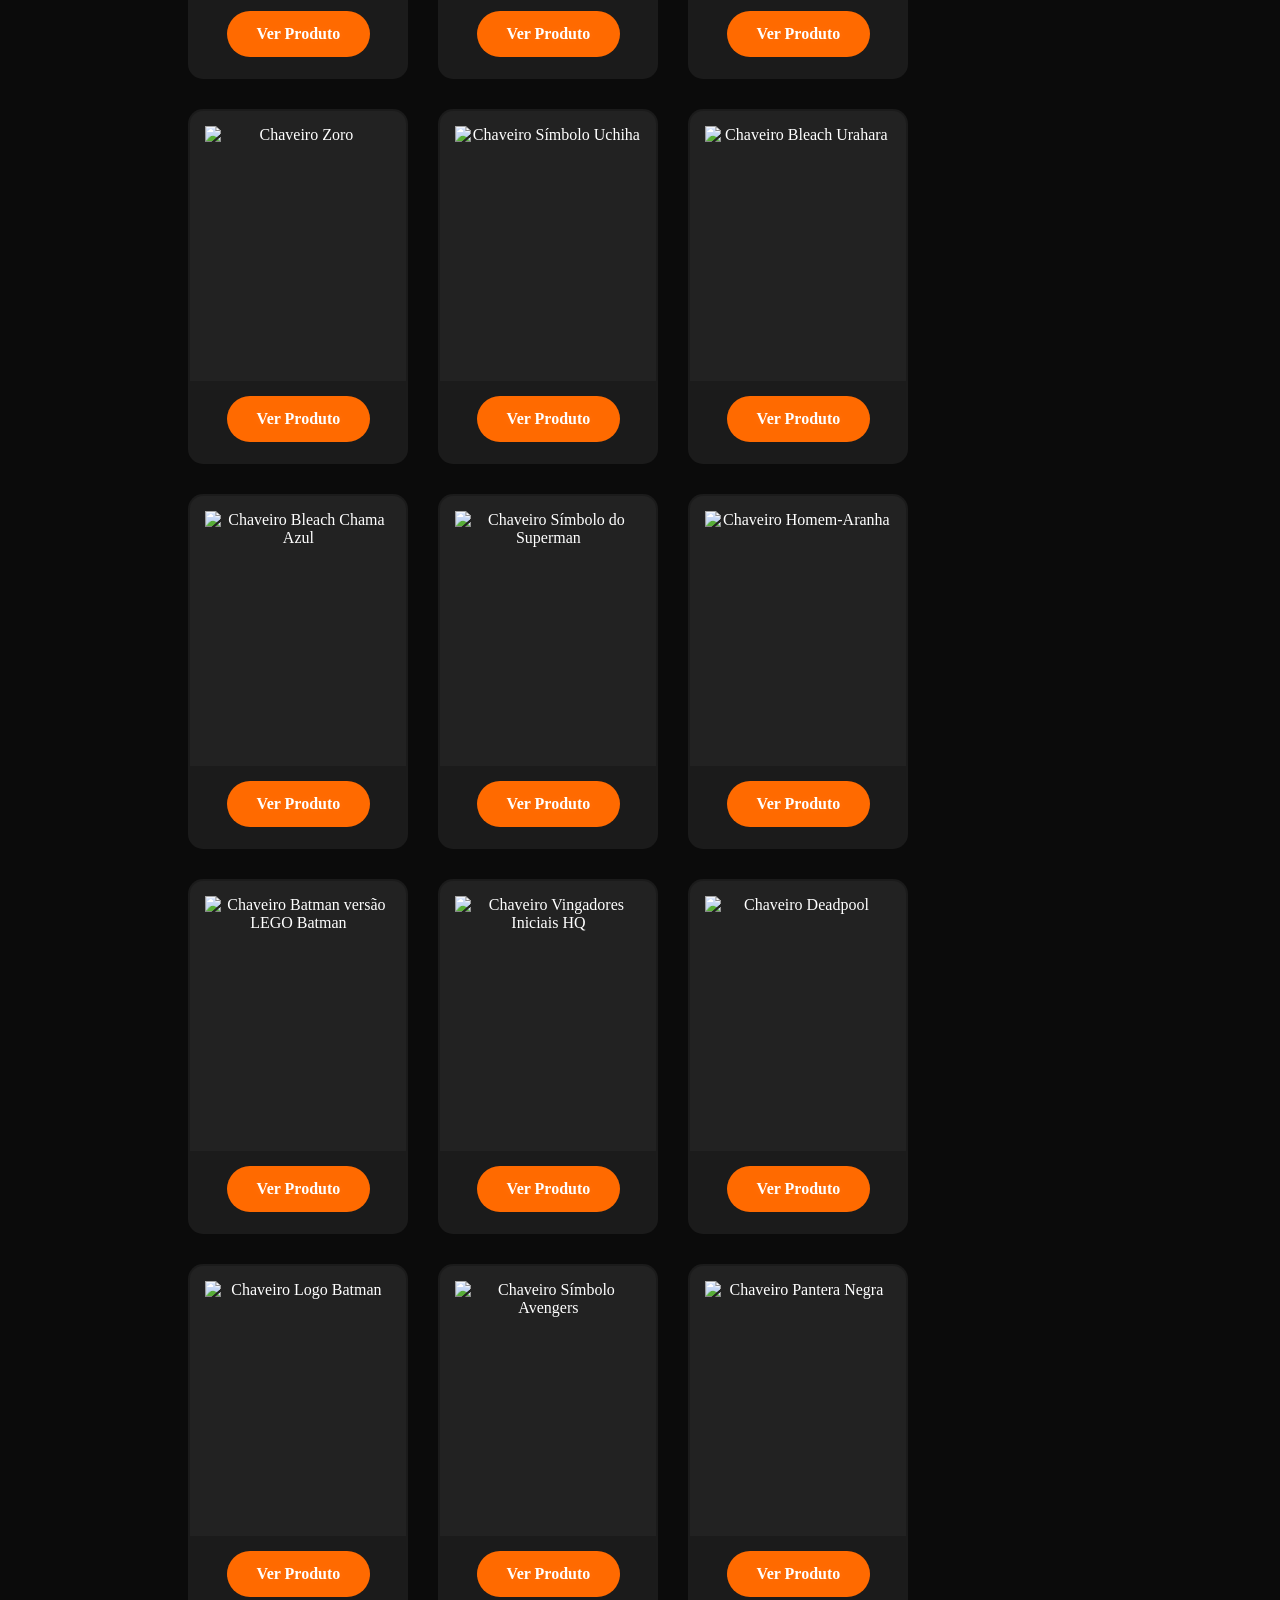
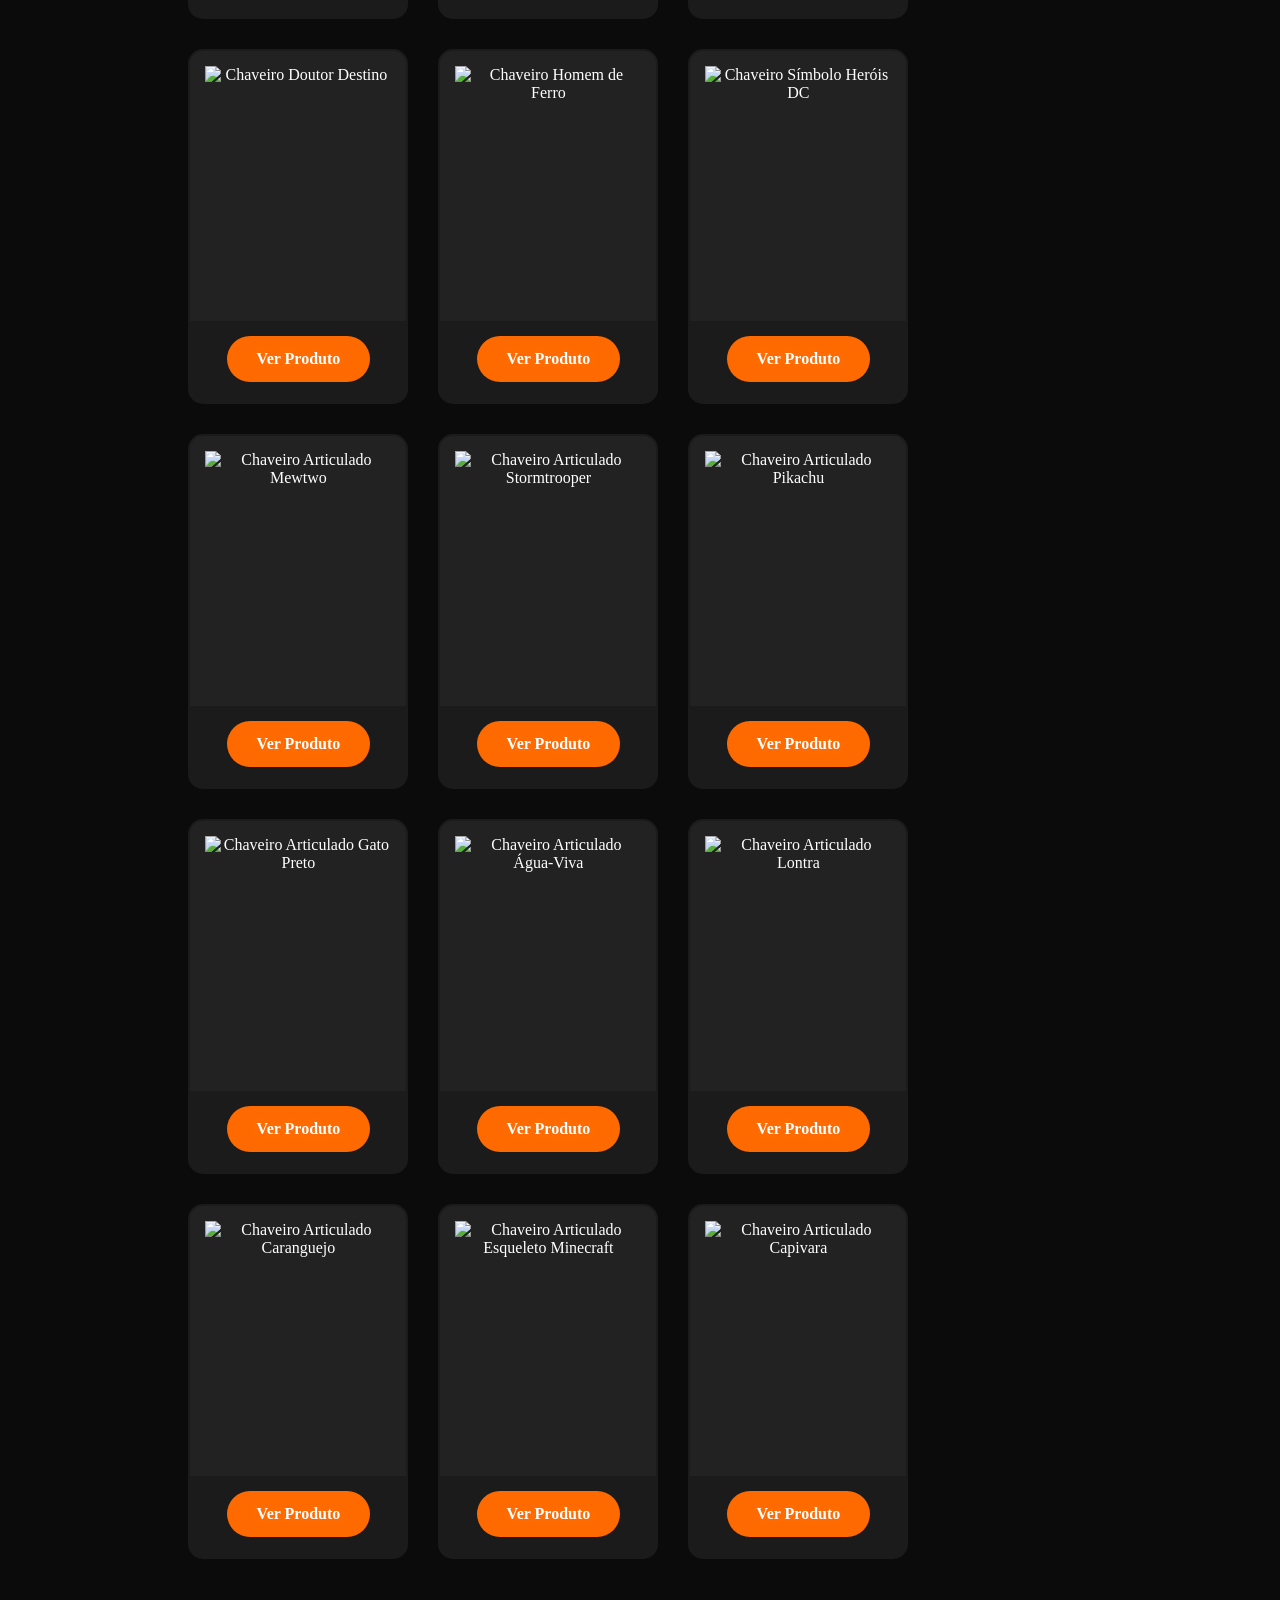
==== commit 3f3b2861: "arrumando a barra" ====
--- a/catalogo.html
+++ b/catalogo.html
@@ -65,8 +65,7 @@
 
 
 <h1>
-<span>EXPLORE</span> nossos produtos
-</h1>
+<span>EXPLORE</span> NOSSOS PRODUTOS
 
 
 </section>
--- a/style.css
+++ b/style.css
@@ -3027,4 +3027,332 @@
 
     box-shadow:0 0 12px #ff6a00;
 
-}+}
+
+@media(max-width:768px){
+
+    #lista-produtos{
+
+        display:flex;
+
+        flex-direction:column;
+
+        gap:35px;
+
+        overflow:hidden;
+
+    }
+
+
+    .carrossel-produtos-mobile{
+
+        display:flex;
+
+        flex-direction:row;
+
+        gap:20px;
+
+        overflow-x:auto;
+
+        width:100%;
+
+        scroll-behavior:smooth;
+
+    }
+
+
+    .carrossel-produtos-mobile::-webkit-scrollbar{
+
+        display:none;
+
+    }
+
+
+    .carrossel-produtos-mobile .produto-card{
+
+        flex:0 0 160px;
+
+    }
+
+}
+
+/* =================================
+   CATÁLOGO MOBILE PREMIUM
+================================= */
+
+@media(max-width:768px){
+
+
+    #lista-produtos{
+
+        gap:45px;
+
+        padding:10px 0 40px;
+
+    }
+
+
+    .carrossel-produtos-mobile{
+
+        gap:18px;
+
+        padding:5px 10px 15px;
+
+        scroll-snap-type:x mandatory;
+
+        scrollbar-width:none;
+
+    }
+
+
+    .carrossel-produtos-mobile::-webkit-scrollbar{
+
+        display:none;
+
+    }
+
+
+
+    .carrossel-produtos-mobile .produto-card{
+
+        flex:0 0 82vw;
+
+        background:
+        linear-gradient(
+            145deg,
+            #202020,
+            #111
+        );
+
+        border-radius:22px;
+
+        border:1px solid rgba(255,106,0,.25);
+
+        overflow:hidden;
+
+        scroll-snap-align:center;
+
+        box-shadow:
+        0 15px 35px rgba(0,0,0,.45);
+
+    }
+
+
+
+    .carrossel-produtos-mobile .produto-card:hover{
+
+        transform:none;
+
+    }
+
+
+
+    .carrossel-produtos-mobile .produto-img{
+
+        height:320px;
+
+        background:#171717;
+
+    }
+
+
+
+    .carrossel-produtos-mobile .produto-img img{
+
+        padding:25px;
+
+        object-fit:contain;
+
+    }
+
+
+
+    .carrossel-produtos-mobile .btn-card{
+
+        display:block;
+
+        margin:18px auto 25px;
+
+        width:80%;
+
+        border-radius:50px;
+
+        text-align:center;
+
+        font-size:17px;
+
+        box-shadow:
+        0 0 20px rgba(255,106,0,.35);
+
+    }
+
+
+}
+
+/* ===========================
+   AJUSTE ESPAÇAMENTO CATÁLOGO
+=========================== */
+
+#catalogo{
+    padding-top:130px;
+    padding-bottom:20px;
+}
+
+
+#catalogo h1{
+
+    line-height:1.15;
+
+    margin-bottom:20px;
+
+}
+
+
+.catalogo-area{
+
+    padding-top:20px;
+
+}
+
+
+@media(max-width:768px){
+
+    #catalogo{
+
+        padding-top:125px;
+        padding-bottom:15px;
+
+    }
+
+
+    #catalogo h1{
+
+        line-height:1.05;
+
+        margin-bottom:15px;
+
+    }
+
+
+    .catalogo-area{
+
+        padding-top:15px;
+
+    }
+
+}
+
+/* ===========================
+   HEADER FINAL - CONTROLE
+=========================== */
+
+header{
+
+    position:fixed;
+    top:0;
+    left:0;
+
+    width:100%;
+    height:125px;
+
+    display:flex;
+    align-items:center;
+
+    padding:0 50px;
+
+    background:transparent;
+
+    backdrop-filter:none;
+
+    border-bottom:none;
+
+    transition:.35s ease;
+
+    z-index:9999;
+
+}
+
+
+header.scrolled{
+
+    background:rgba(15,15,15,.88);
+
+    backdrop-filter:blur(15px);
+
+    border-bottom:1px solid rgba(255,106,0,.5);
+
+}
+
+
+/* ===========================
+   BOTÃO ORÇAMENTO HEADER
+=========================== */
+
+header .btn{
+
+    background:rgba(255,106,0,.25);
+
+    border:1px solid rgba(255,106,0,.7);
+
+    backdrop-filter:blur(15px);
+
+    -webkit-backdrop-filter:blur(15px);
+
+    border-radius:12px;
+
+    padding:12px 22px;
+
+    font-family:'Poppins',sans-serif;
+
+    font-size:14px;
+
+    font-weight:600;
+
+    letter-spacing:.3px;
+
+    color:#fff;
+
+    white-space:nowrap;
+
+    display:flex;
+
+    align-items:center;
+
+    justify-content:center;
+
+    transition:.3s ease;
+
+}
+
+
+header .btn:hover{
+
+    background:rgba(255,106,0,.45);
+
+    box-shadow:0 0 25px rgba(255,106,0,.5);
+
+    transform:translateY(-2px);
+
+}
+
+
+
+/* ===========================
+   BOTÃO MOBILE
+=========================== */
+
+@media(max-width:768px){
+
+    header .btn{
+
+        padding:8px 13px;
+
+        font-size:12px;
+
+        border-radius:10px;
+
+        letter-spacing:.2px;
+
+    }
+
+}
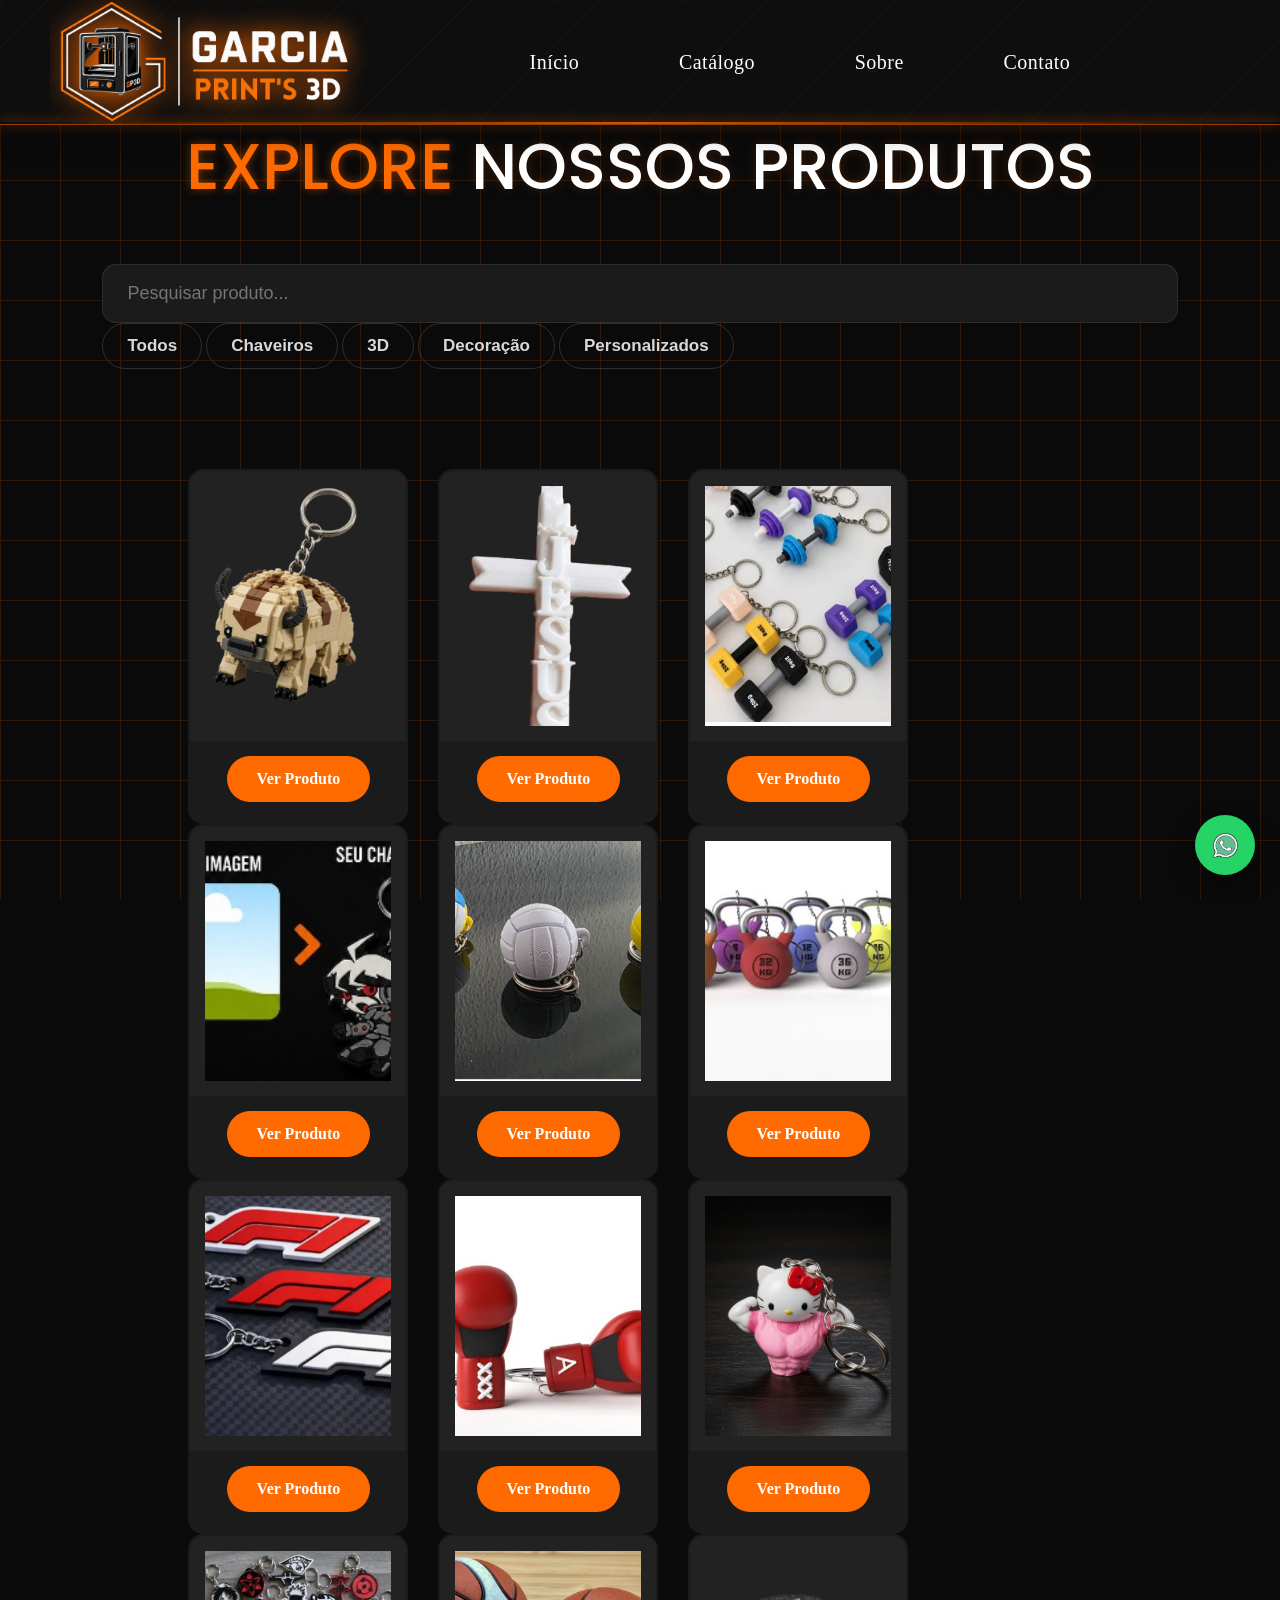
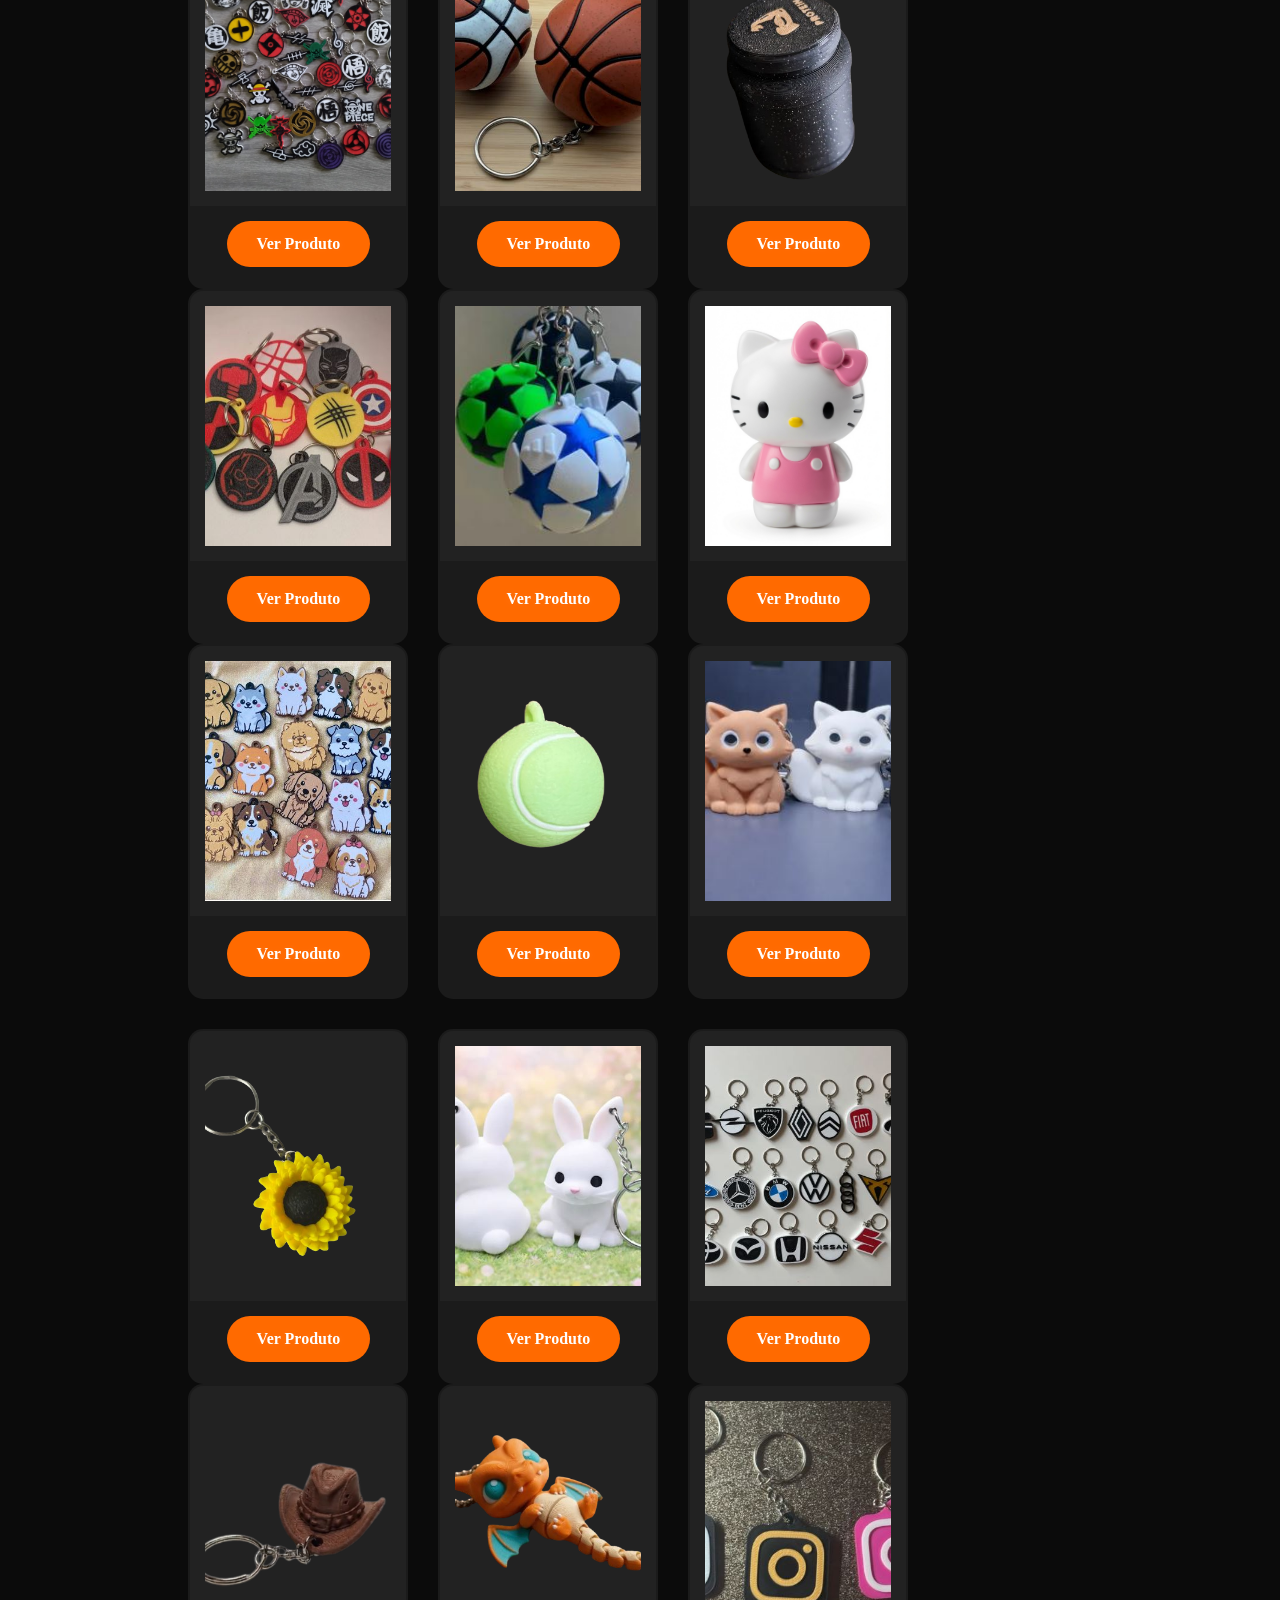
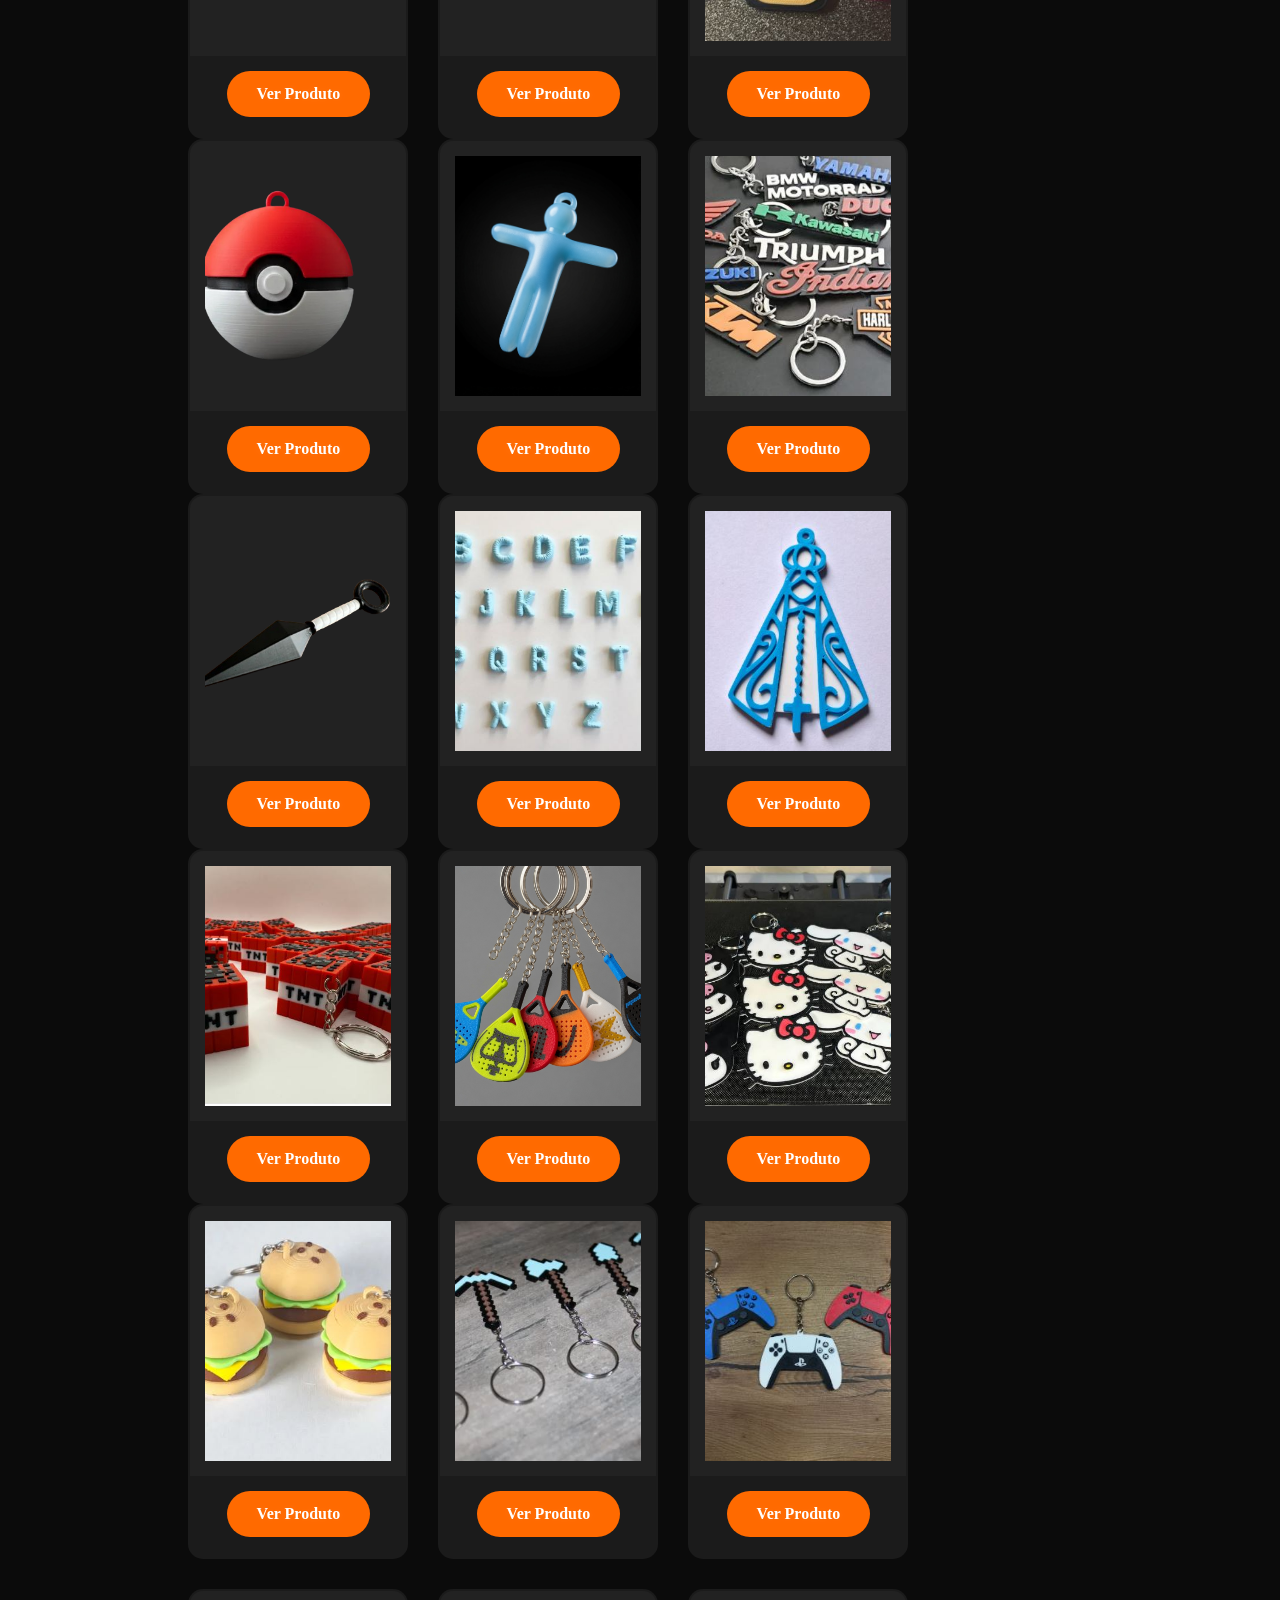
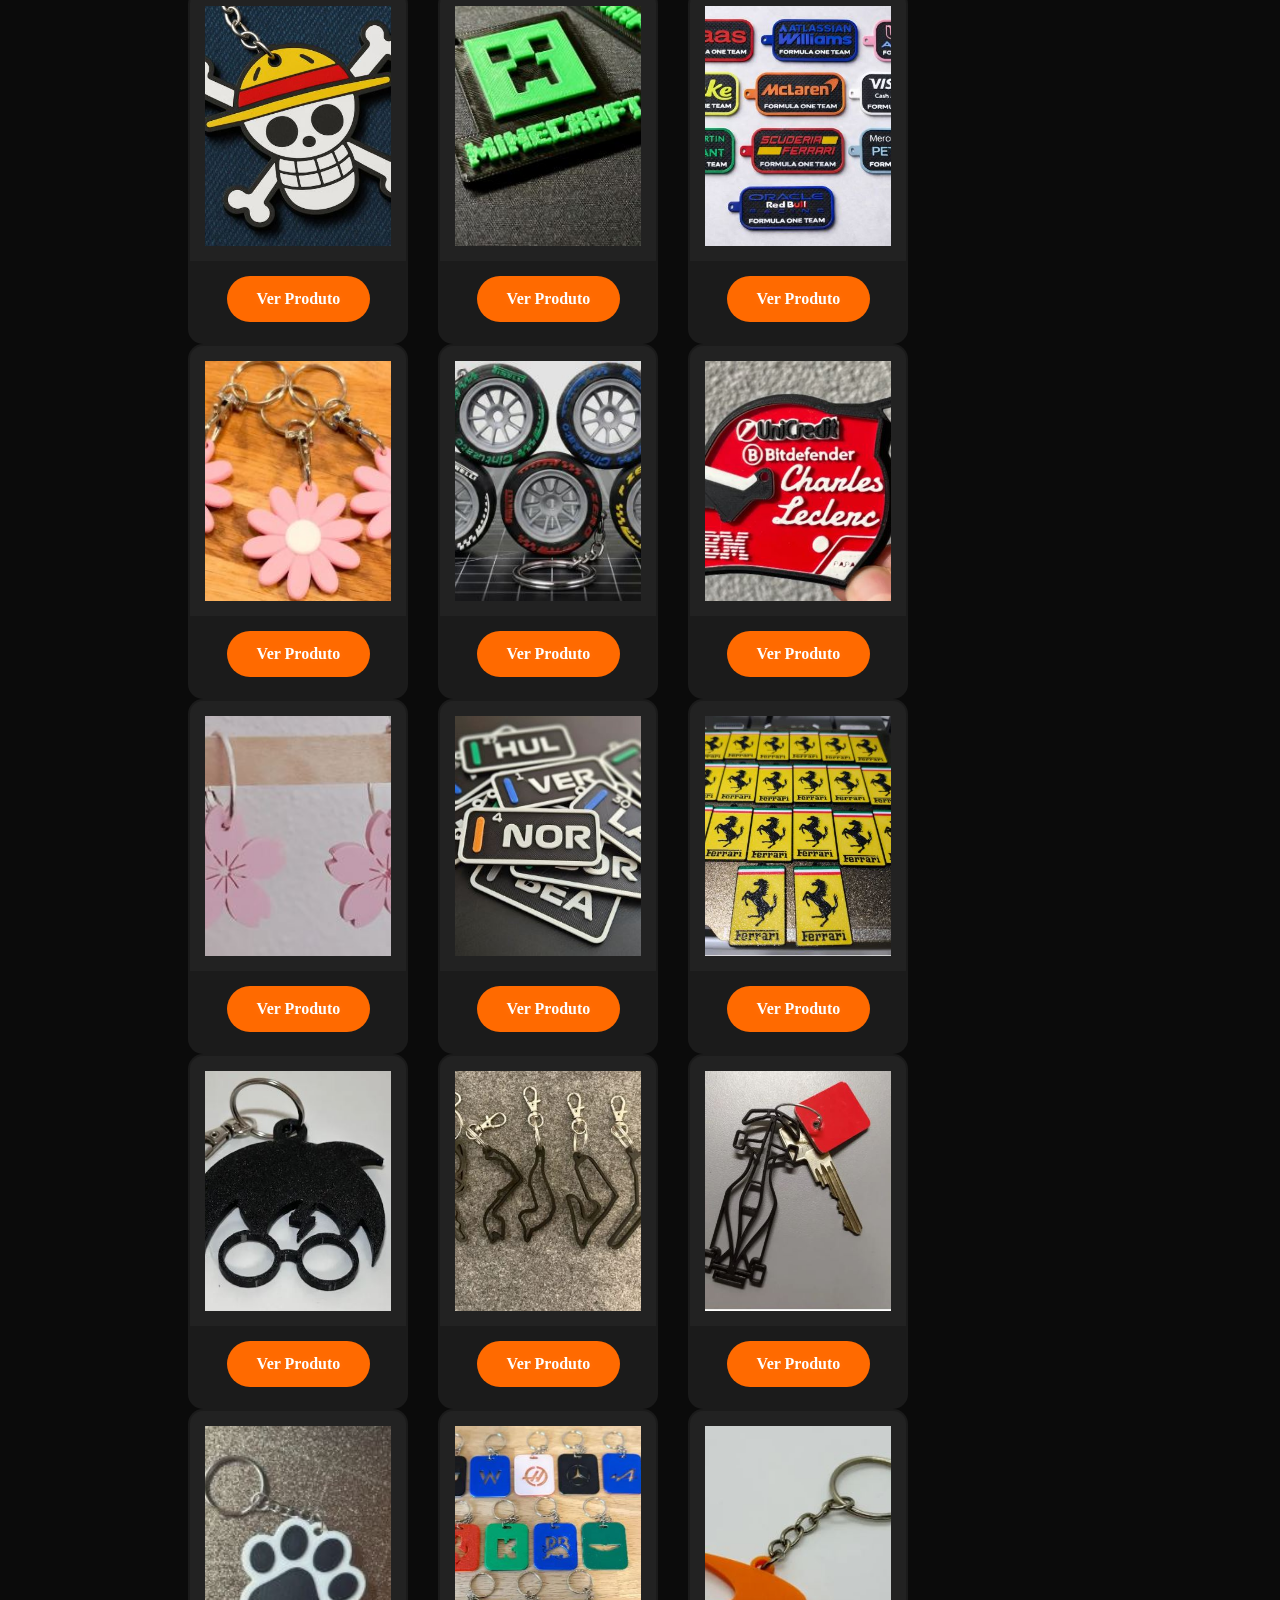
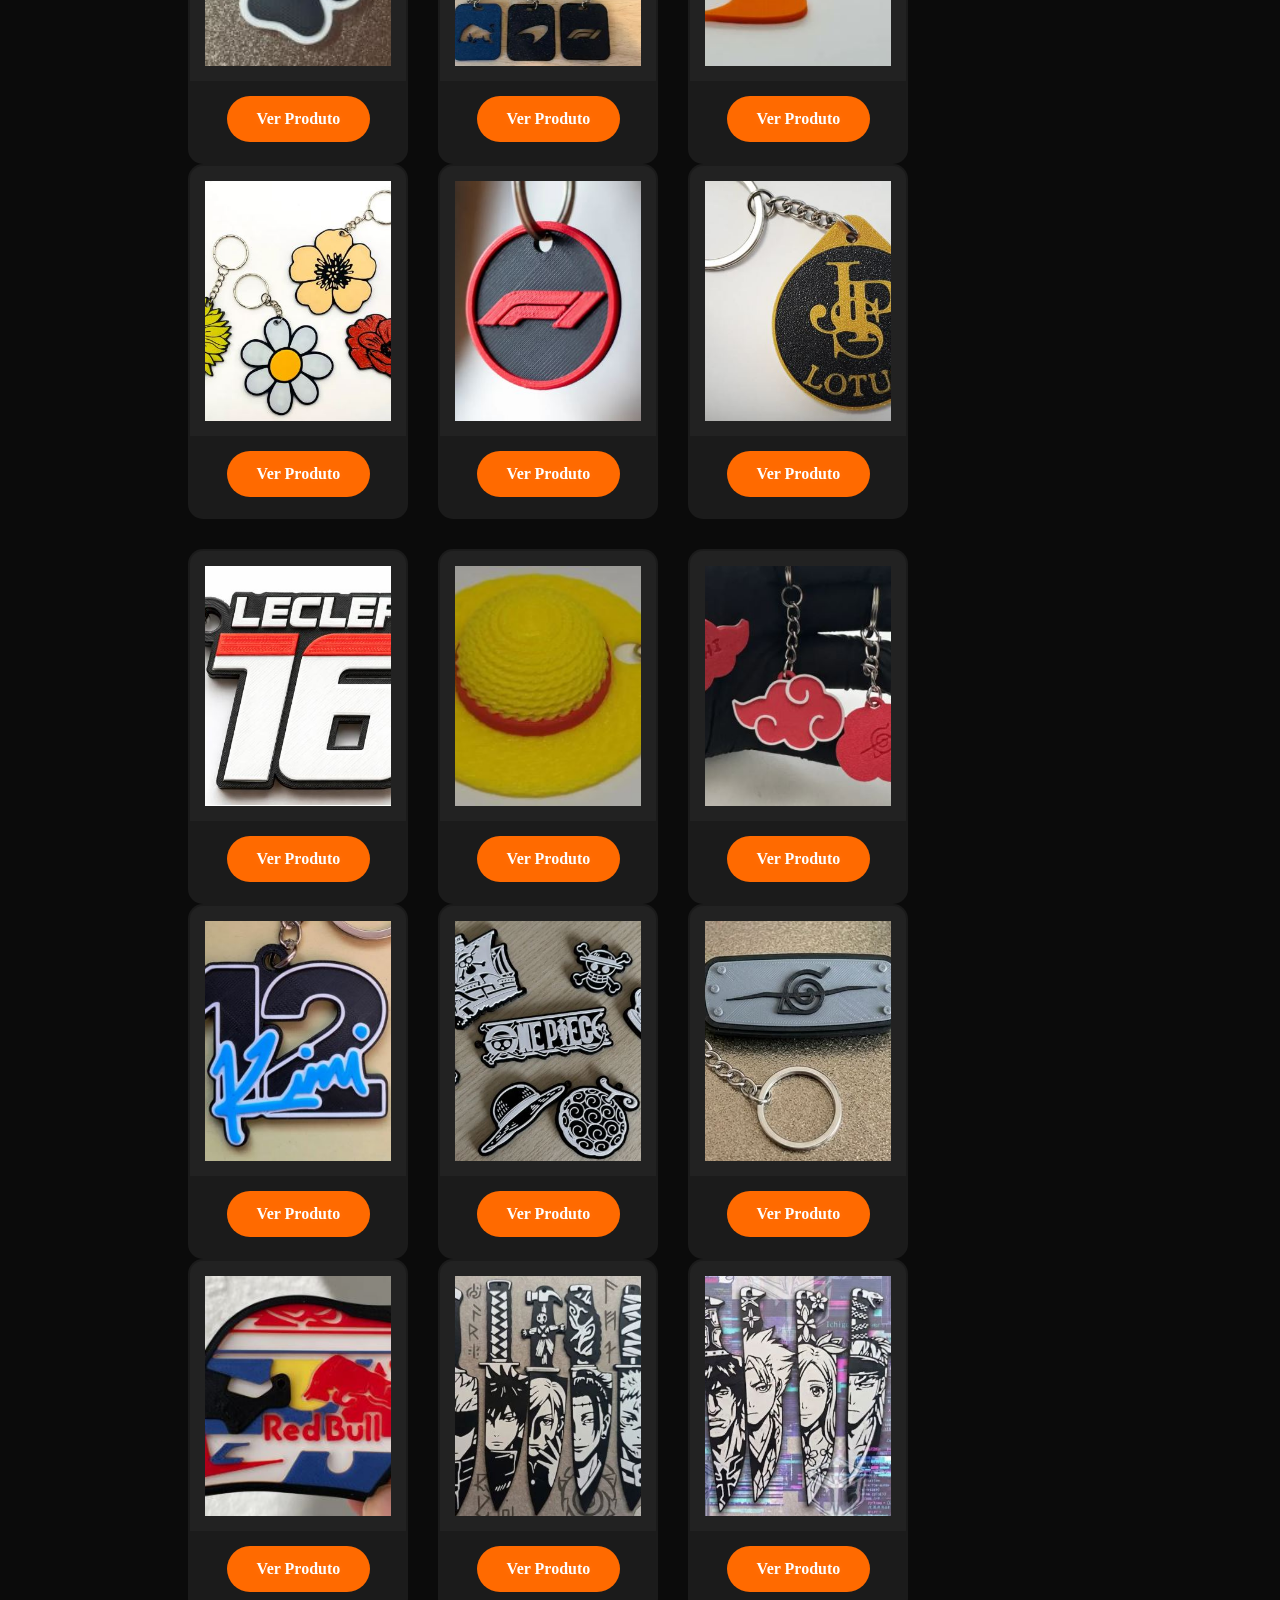
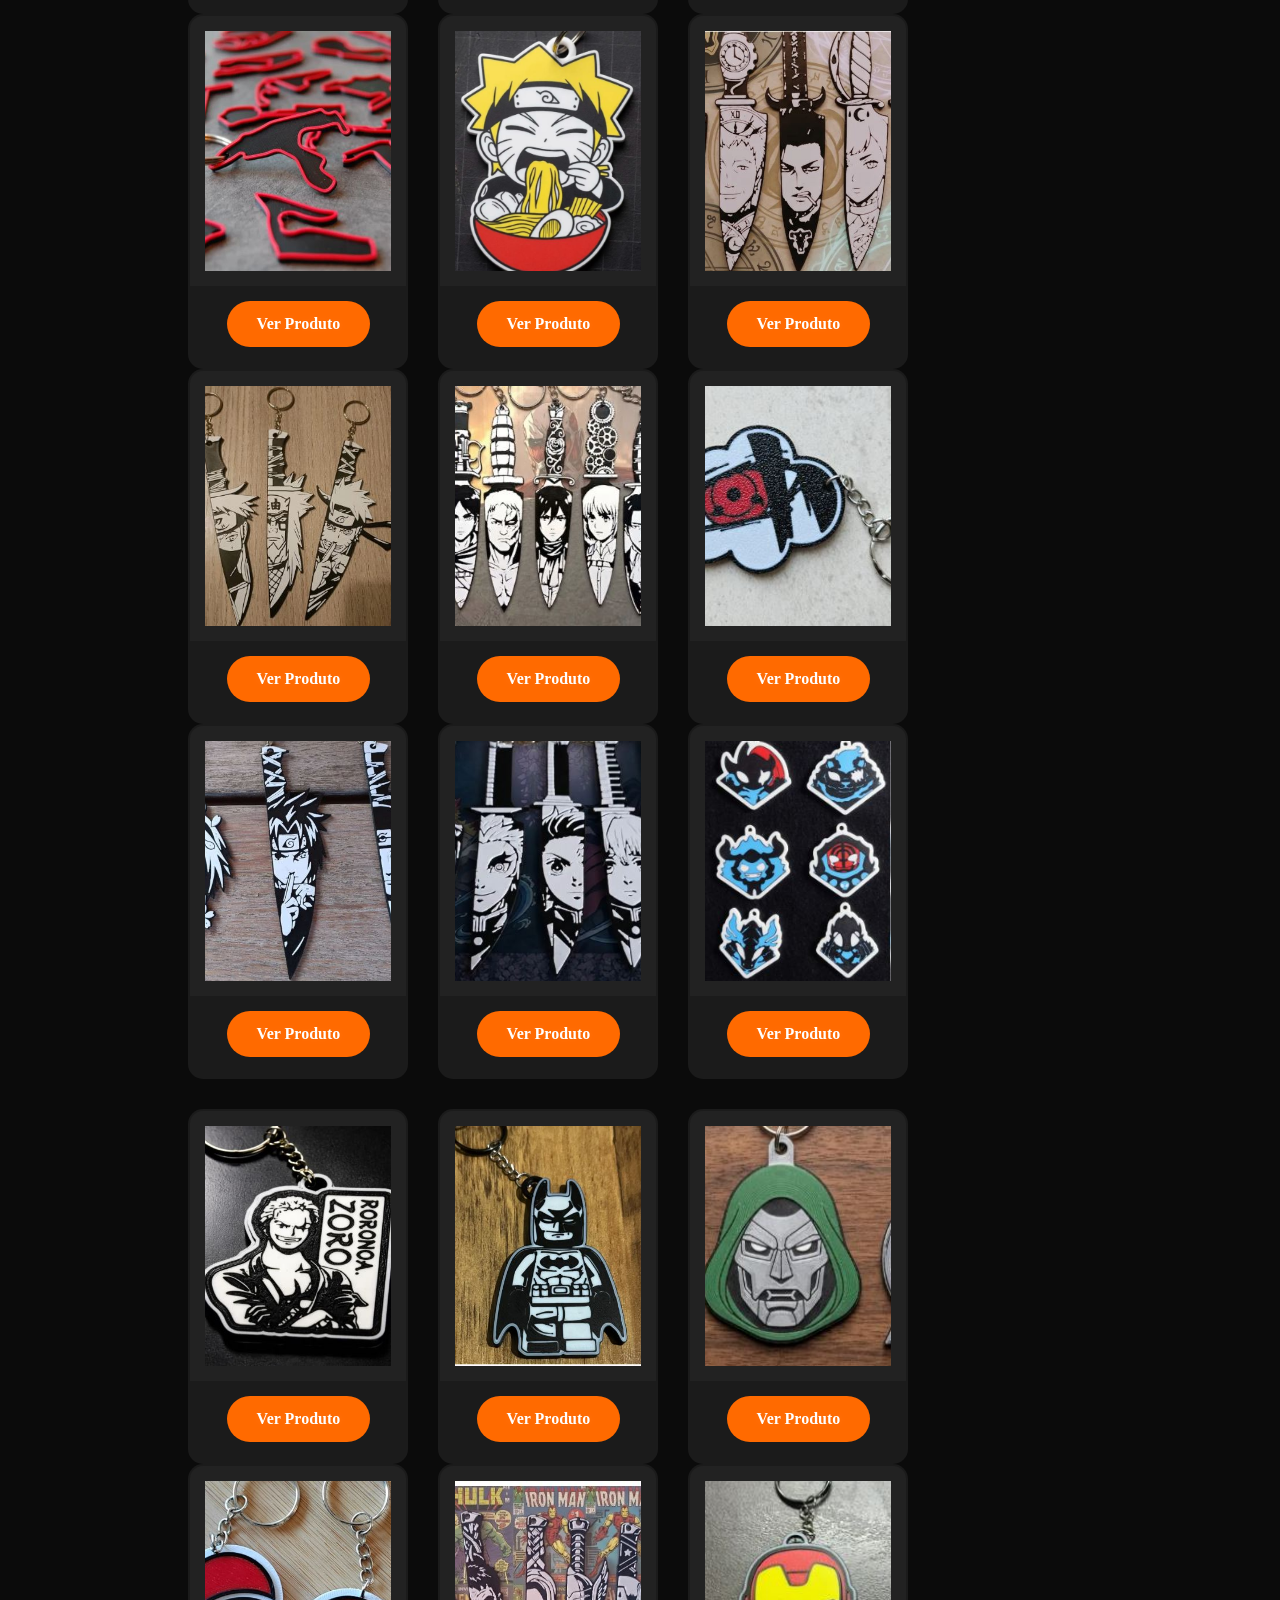
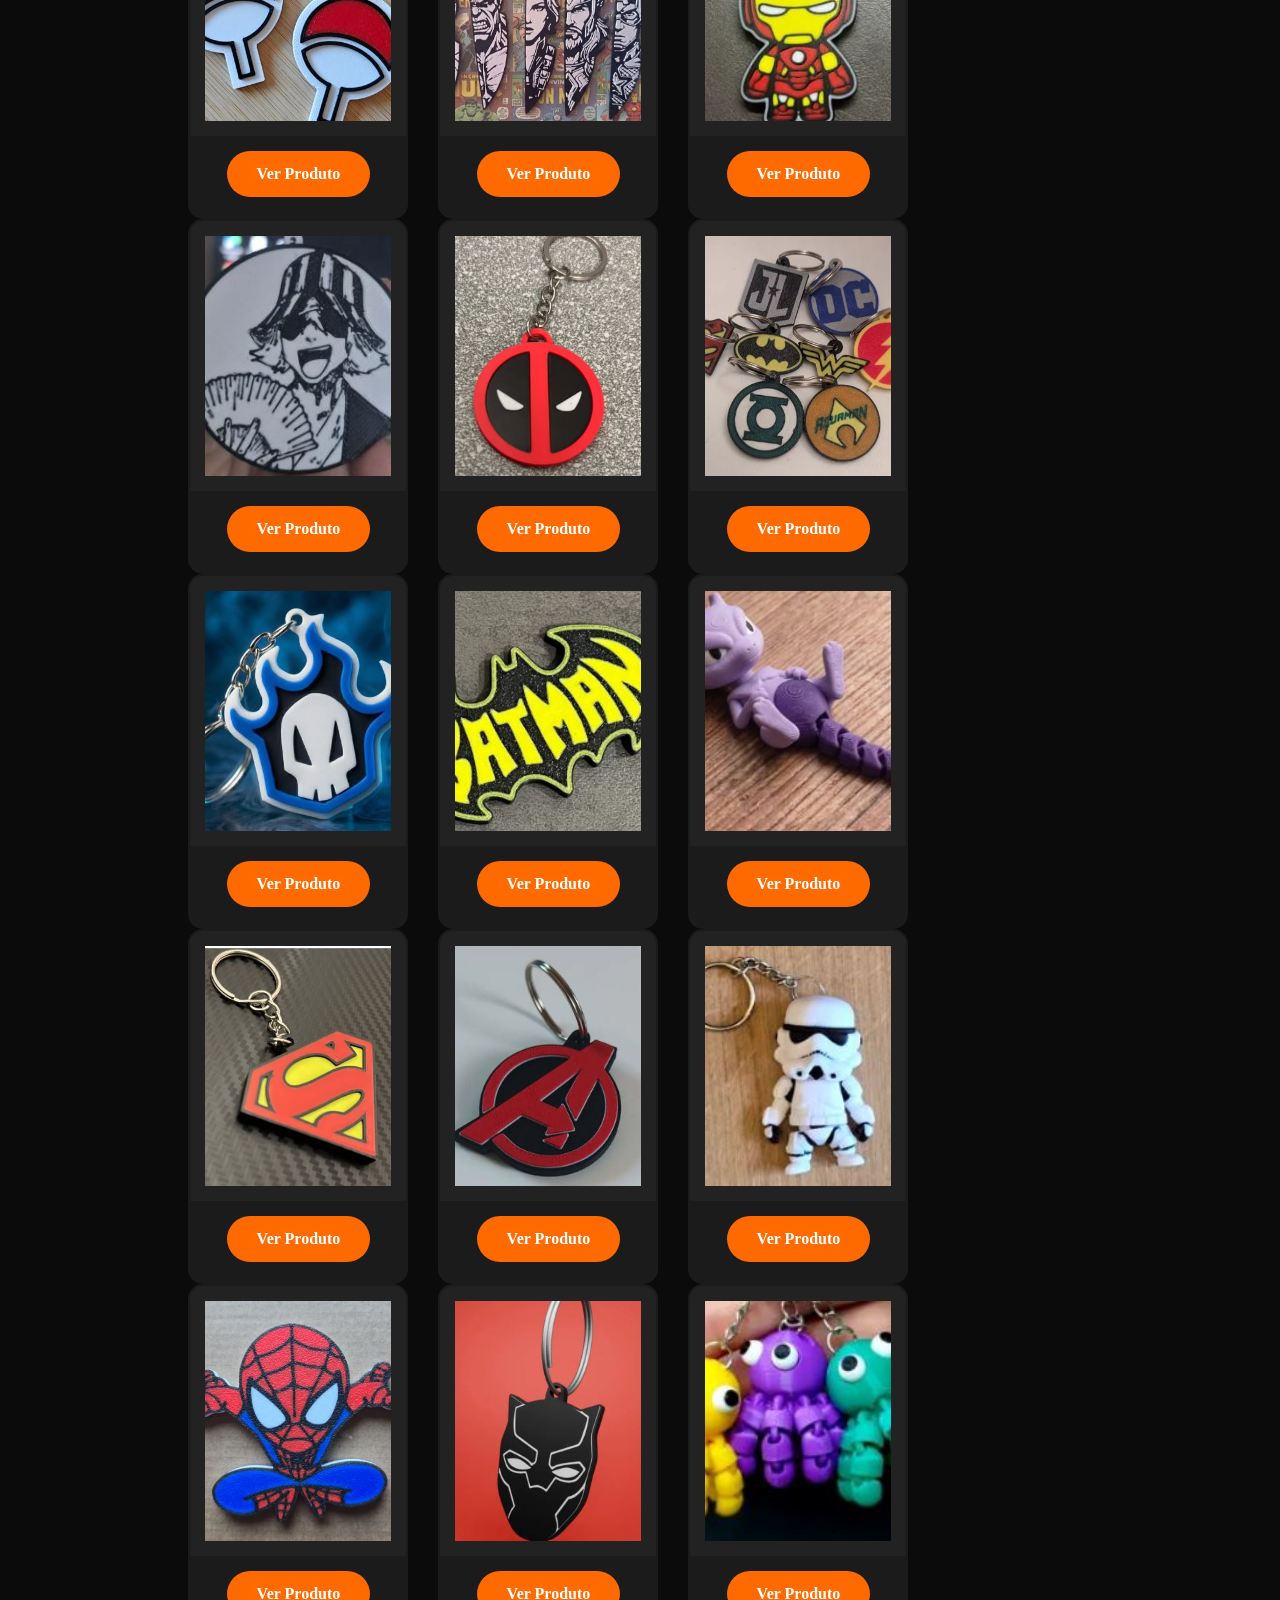
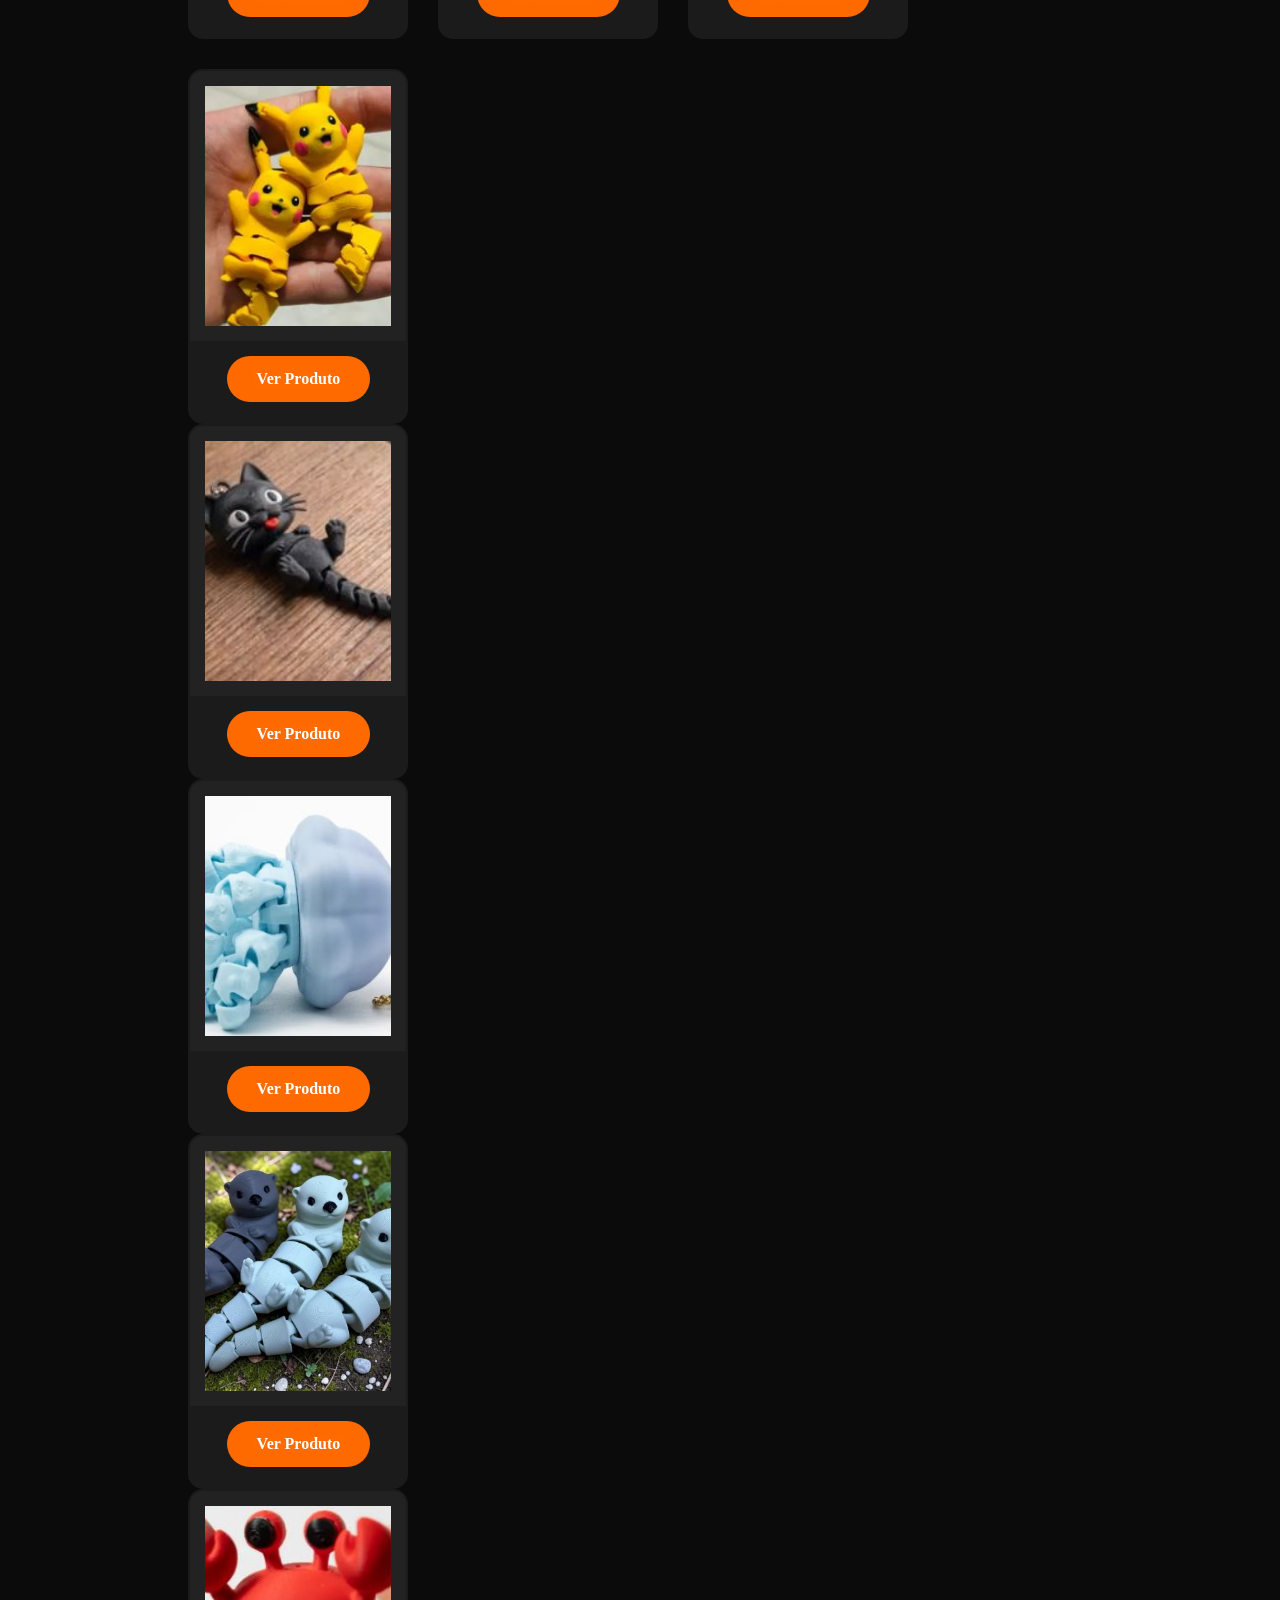
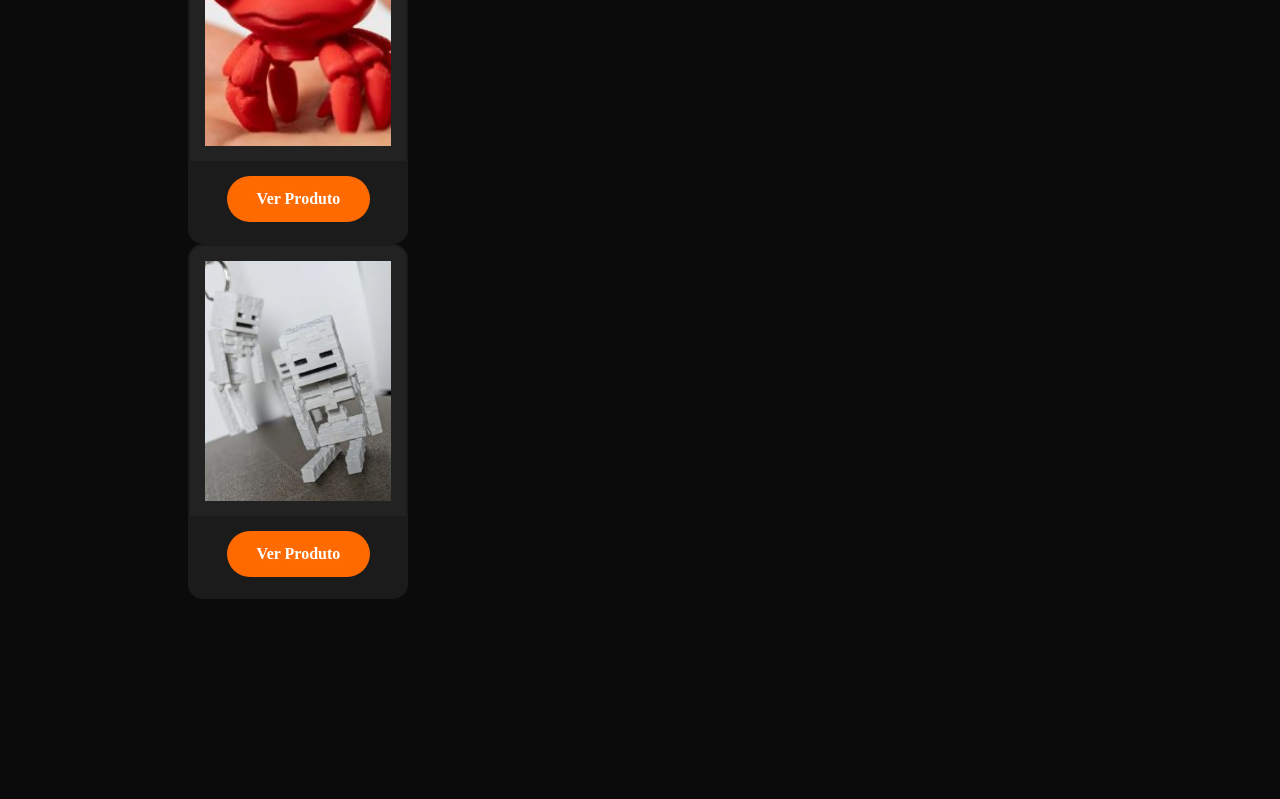
==== commit f025fe3e: "HTM FOTINHA OK" ====
--- a/catalogo.html
+++ b/catalogo.html
@@ -8,6 +8,8 @@
 
 <title>Catálogo | Garcia Prints 3D</title>
 
+<link rel="icon" type="image/png" sizes="48x48" href="assets/icons/favicon.png">
+<link rel="apple-touch-icon" href="assets/icons/favicon.png">
 
 <link rel="preconnect" href="https://fonts.googleapis.com">
 <link rel="preconnect" href="https://fonts.gstatic.com" crossorigin>
@@ -151,25 +153,6 @@
 
 
 
-<button 
-class="filtro"
-data-categoria="Brinquedos">
-
-Brinquedos
-
-</button>
-
-
-
-
-<button 
-class="filtro"
-data-categoria="Utilidades">
-
-Utilidades
-
-</button>
-
 
 
 </div>
@@ -214,6 +197,14 @@
 
 <script src="script.js"></script>
 
+<a 
+href="https://wa.me/5511922170022" 
+class="whatsapp-float"
+target="_blank">
+
+    <img src="assets/icons/whatsapp.png" alt="WhatsApp">
+
+</a>
 
 </body>
 
--- a/style.css
+++ b/style.css
@@ -2085,21 +2085,29 @@
     display:flex;
     gap:25px;
 
-    overflow:hidden;
+    overflow-x:auto;
+    overflow-y:hidden;
 
     scroll-behavior:smooth;
 
     width:100%;
 
-}
-
+    scrollbar-width:none;
+
+}
+
+
+.categoria-carrossel::-webkit-scrollbar{
+
+    display:none;
+
+}
 
 .categoria-carrossel .produto-card{
 
-    min-width:250px;
-
-}
-
+    flex:0 0 250px;
+
+}
 
 .categoria-carrossel img{
 
@@ -3356,3 +3364,189 @@
     }
 
 }
+@media(max-width:768px){
+
+    nav.active{
+
+        display:flex !important;
+
+        flex-direction:column;
+
+        gap:14px;
+
+
+        position:absolute !important;
+
+        top:80px;
+
+
+        /* joga os balões para a direita */
+        right:0;
+
+        left:auto;
+
+
+        width:220px;
+
+
+        padding:0;
+
+
+        background:transparent !important;
+
+        border:none !important;
+
+        box-shadow:none !important;
+
+        backdrop-filter:none !important;
+
+    }
+
+
+
+    nav.active a{
+
+        width:220px;
+
+
+        padding:15px 20px;
+
+
+        text-align:center;
+
+
+        color:white;
+
+
+        font-size:17px;
+
+        font-weight:600;
+
+
+        background:
+
+        linear-gradient(
+            145deg,
+            rgba(255,255,255,.08),
+            rgba(0,0,0,.75)
+        );
+
+
+        backdrop-filter:blur(15px);
+
+        -webkit-backdrop-filter:blur(15px);
+
+
+
+        border-radius:20px;
+
+
+
+        border:1px solid rgba(255,255,255,.14);
+
+
+
+        box-shadow:
+
+        inset 0 1px 8px rgba(255,255,255,.12),
+
+        inset 0 -12px 25px rgba(0,0,0,.65),
+
+        0 15px 35px rgba(0,0,0,.55);
+
+
+
+        position:relative;
+
+
+        overflow:hidden;
+
+
+        transition:.35s ease;
+
+    }
+
+
+
+    /* brilho leve só na ponta */
+
+    nav.active a::before{
+
+        content:"";
+
+        position:absolute;
+
+        top:0;
+
+        left:15%;
+
+
+        width:70%;
+
+        height:2px;
+
+
+        background:
+
+        linear-gradient(
+            90deg,
+            transparent,
+            rgba(255,255,255,.45),
+            transparent
+        );
+
+
+        filter:blur(1px);
+
+    }
+
+
+
+    nav.active a::after{
+
+        content:"";
+
+        position:absolute;
+
+
+        right:10px;
+
+        bottom:8px;
+
+
+        width:35px;
+
+        height:12px;
+
+
+        background:
+
+        radial-gradient(
+            ellipse,
+            rgba(255,255,255,.18),
+            transparent 70%
+        );
+
+
+        filter:blur(4px);
+
+    }
+
+
+
+    nav.active a:hover{
+
+        transform:translateY(-3px);
+
+
+        background:
+
+        linear-gradient(
+            145deg,
+            rgba(255,255,255,.12),
+            rgba(0,0,0,.8)
+        );
+
+    }
+
+}
